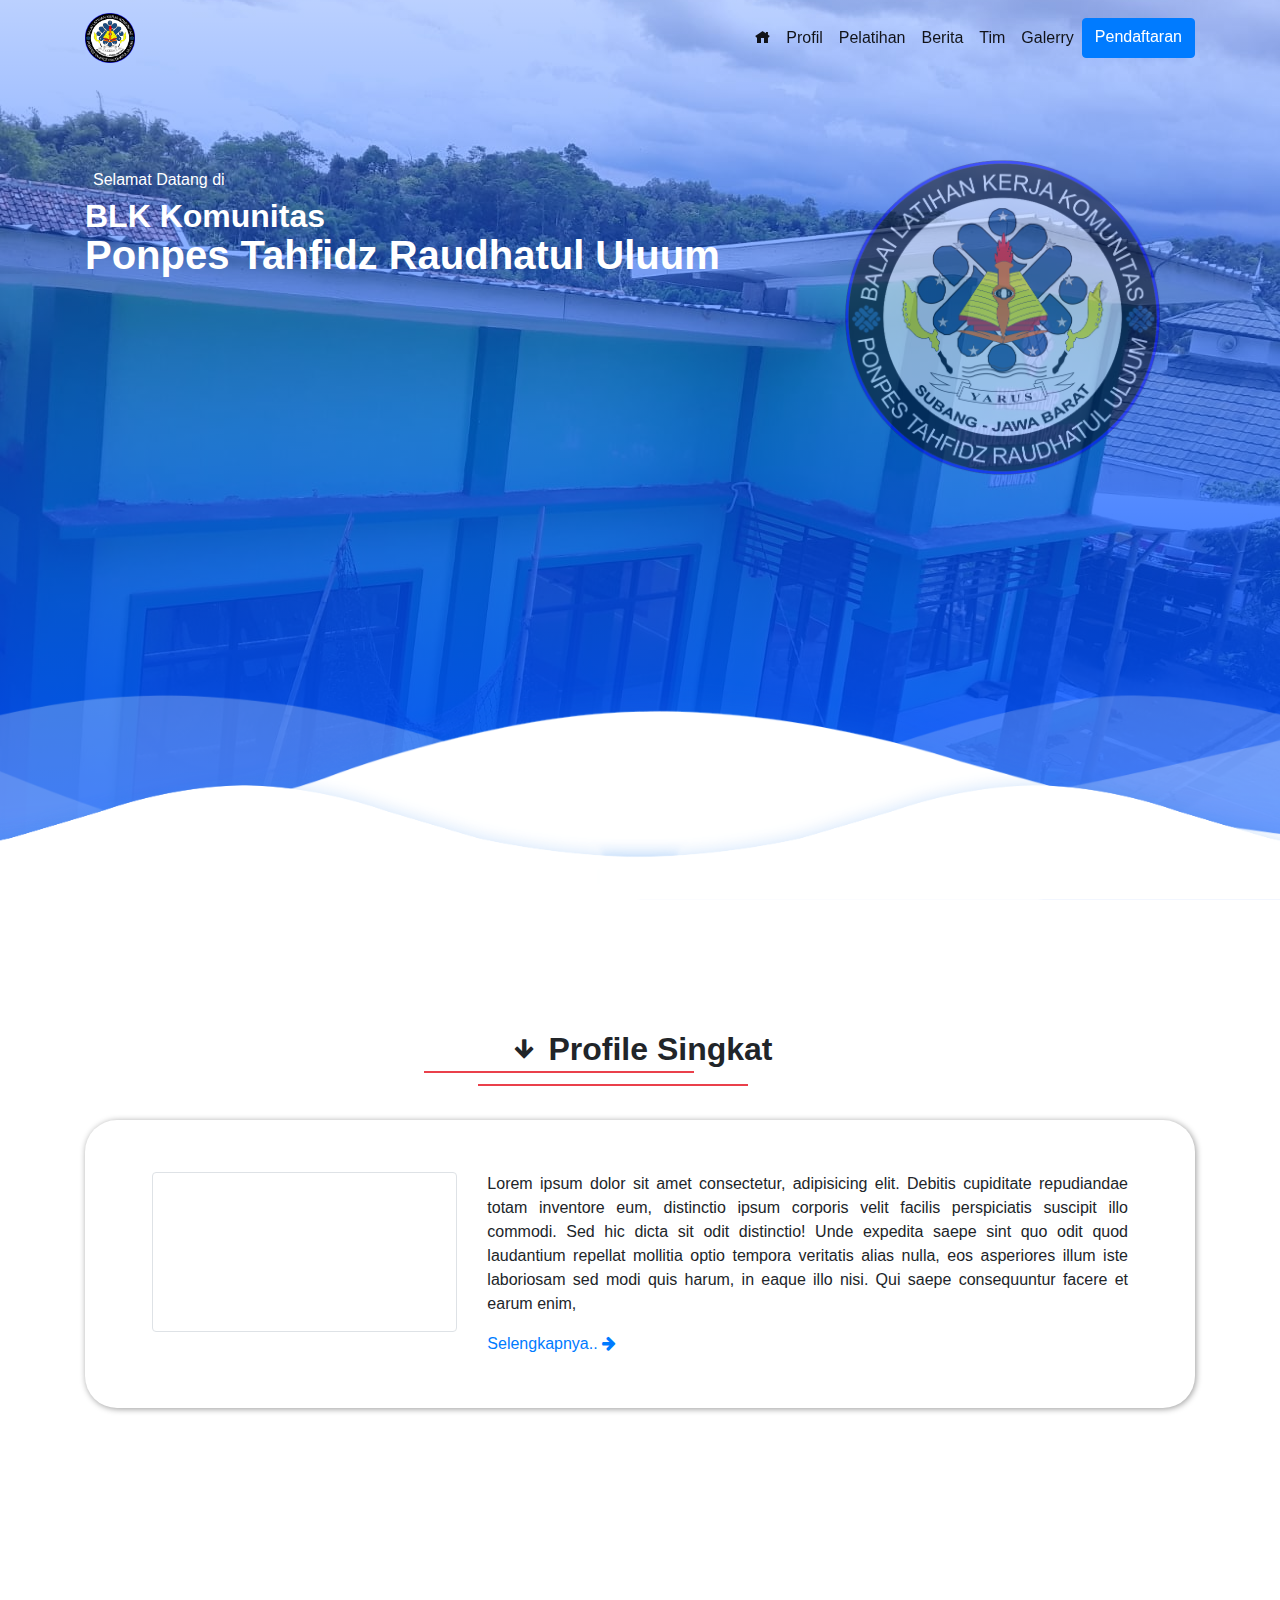
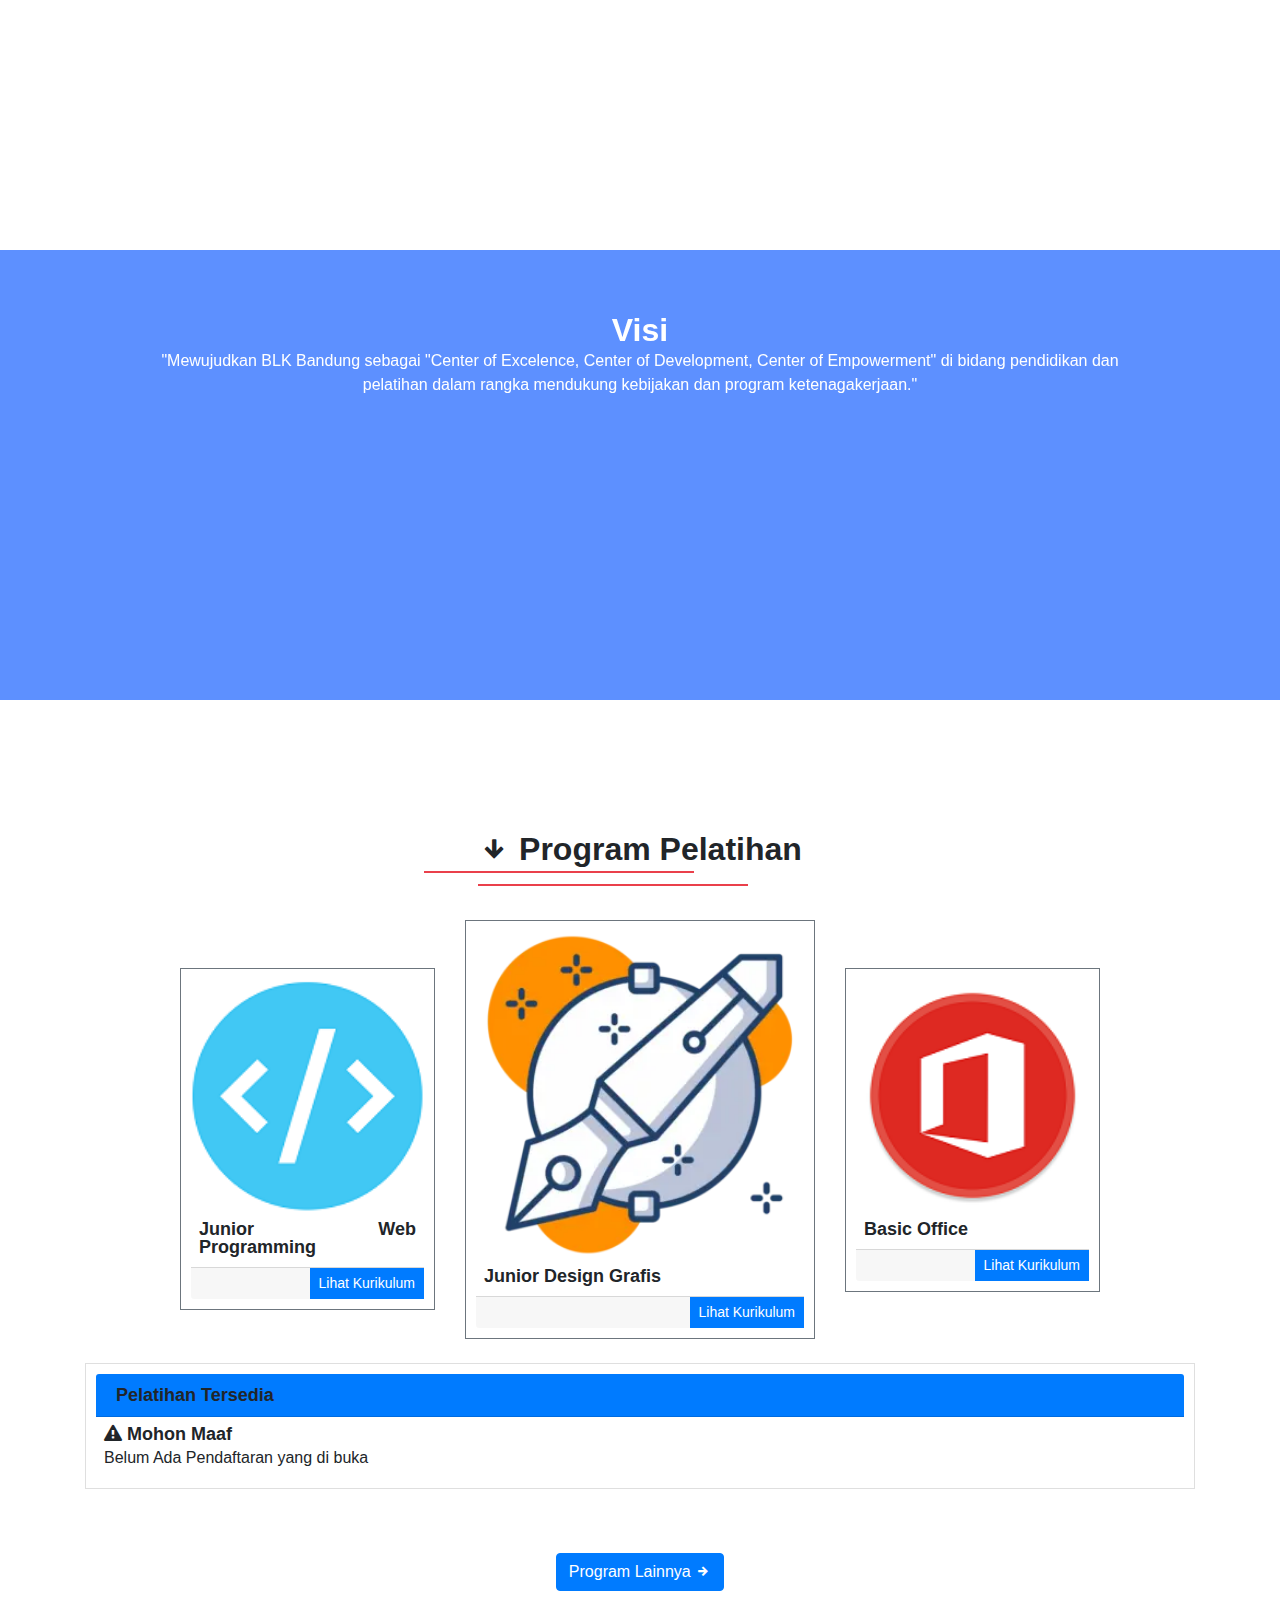
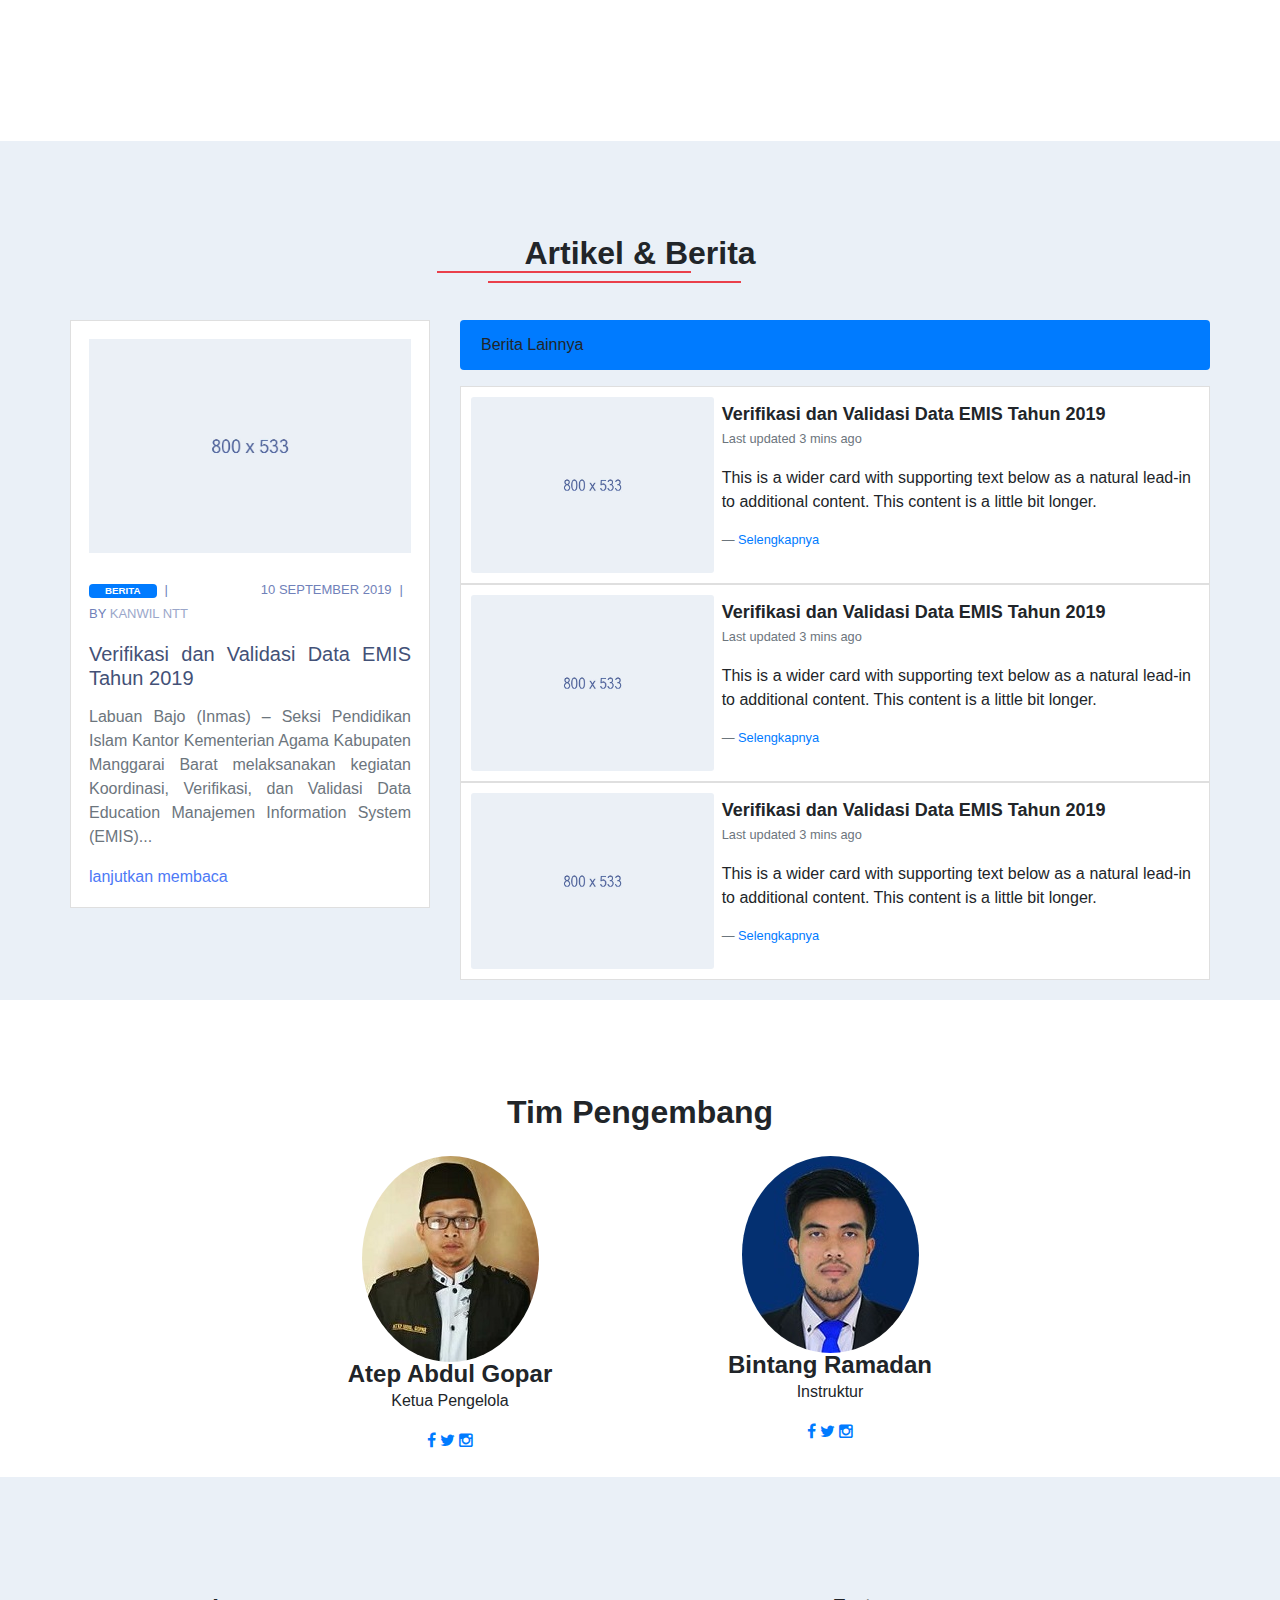
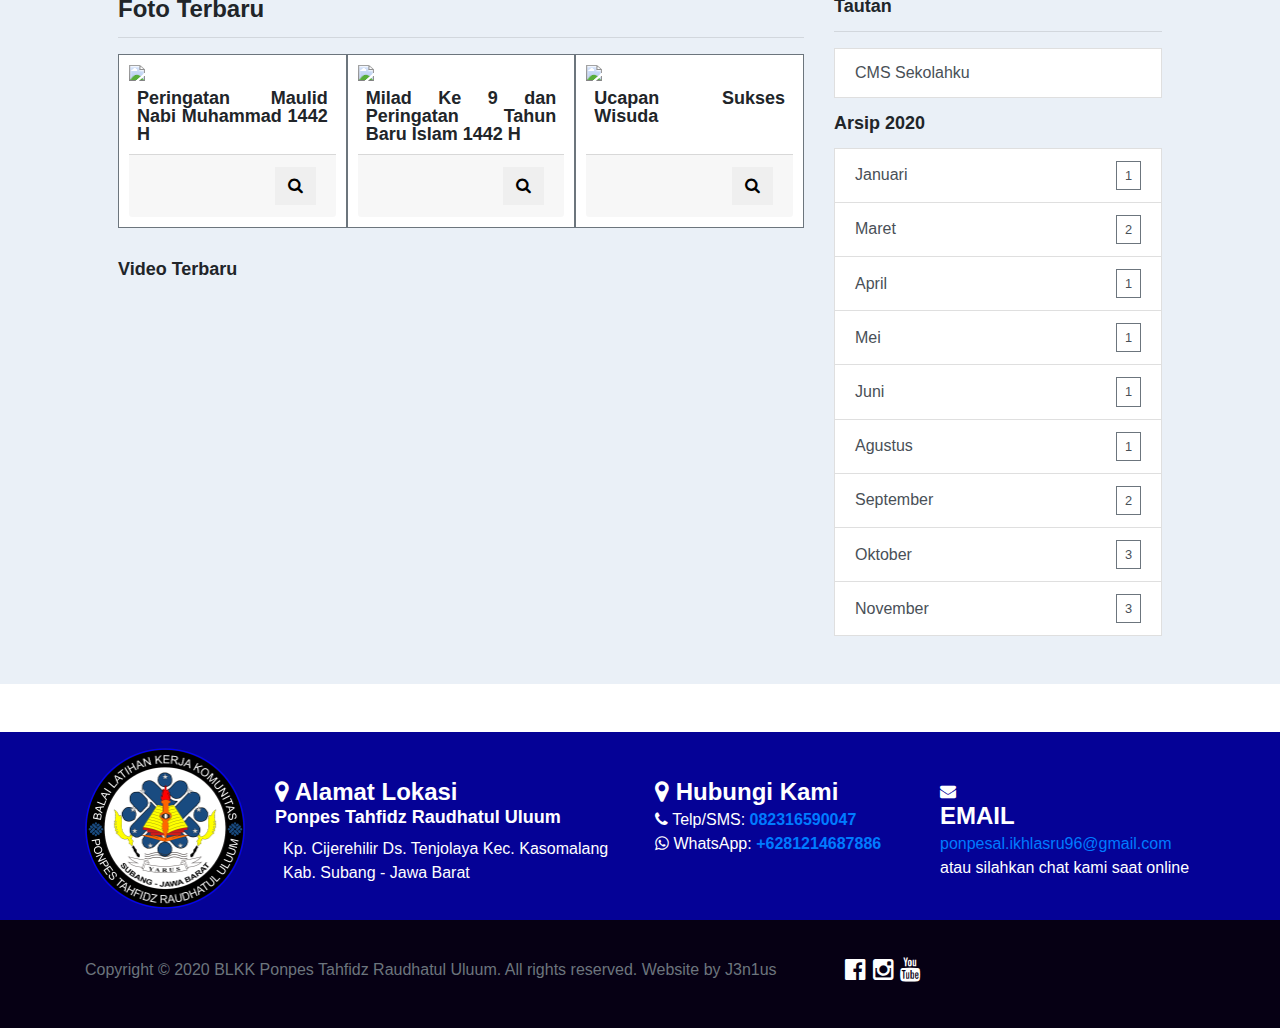
==== index.html @ 9b862fe6 "Commit awal" ====
<!doctype html>
<html lang="en">
  <head>
    <!-- Required meta tags -->
    <meta charset="utf-8">
    <meta name="viewport" content="width=device-width, initial-scale=1, shrink-to-fit=no">

    <!-- Bootstrap CSS -->
    <link rel="stylesheet" href="./css/bootstrap.min.css" >
    <!-- <link rel="stylesheet" href="./css/compro.css"> -->
    <link rel="stylesheet" href="./css/style.css">
    <link rel="stylesheet" href="./css/animasi.css">
    <link rel="stylesheet" href="./font/icofont.min.css">
    <link rel="stylesheet" href="./font/font-awesome/css/font-awesome.min.css">

    <title>Home | Blkk Ponpes Tahfidz Raudhatul Uluum</title>

    <style>
      .fullscreen-bg {
  position: fixed;
  top: 0;
  right: 0;
  bottom: 0;
  left: 0;
  overflow: hidden;
  z-index: -100;
}

.bg-video {
  position: absolute;
  top: 0;
  left: 0;
  width: 100%;
  height: 100%;
}
    </style>
  </head>
  <body>
    <nav class="navbar navbar-expand-lg navbar-light fixed-top">
        <div class="container">
        <a class="navbar-brand" href="#">
            <img src="./img/logo blkk.png" width="50" height="50" class="d-inline-block align-top" alt="">
        </a>
        <button class="navbar-toggler" type="button" data-toggle="collapse" data-target="#navbarNavAltMarkup" aria-controls="navbarNavAltMarkup" aria-expanded="false" aria-label="Toggle navigation">
          <span class="navbar-toggler-icon"></span>
        </button>
        <div class="collapse navbar-collapse" id="navbarNavAltMarkup">
          <div class="navbar-nav ml-auto">
            <a class="nav-item nav-link active" href="index.html"><i class="icofont-home"></i></a>
            <a class="nav-item nav-link active" href="index.html#about">Profil</a>
            <a class="nav-item nav-link active" href="index.html#pelatihan">Pelatihan</a>
            <a class="nav-item nav-link active" href="index.html#berita">Berita</a>
            <a class="nav-item nav-link active" href="index.html#tim">Tim</a>
            <a class="nav-item nav-link active" href="index.html#galerry">Galerry</a>
            <a class="nav-item btn btn-primary" href="#">Pendaftaran</a>
          </div>
        </div>
    </div>
    </nav>

    <!-- jumbotron -->

    <!-- vide0 -->
      

    <!-- akhir vide0 -->

    <div class="jumbotron jumbotron-fluid">
        <div class="jumbotron-grade">
            <div class="container pa-5">
                <div class="row justify-content-center">
                    <div class="col-md-8 col-sm-12">
                        <p class="m-2">Selamat Datang di</p>
                        <h2>BLK Komunitas</h2>
                        <h1>Ponpes Tahfidz Raudhatul Uluum</h1>
                        <!-- <div class="deconstructed">
                            TEKNOLOGI INFORMASI DAN KOMUNIKASI
                            <div>TEKNOLOGI INFORMASI DAN KOMUNIKASI</div>
                            <div>TEKNOLOGI INFORMASI DAN KOMUNIKASI</div>
                            <div>TEKNOLOGI INFORMASI DAN KOMUNIKASI</div>
                            <div>TEKNOLOGI INFORMASI DAN KOMUNIKASI</div>
                        </div> -->
                        <!-- <p class="mengetik">Jl. Cijerehilir RT.11/03 Ds. Tenjolaya Kec. Kasomalang Kab. Subang 41283</p> -->
                    </div>
                    <div class="col-md-4 col-sm-12">
                        <img src="./img/logo blkk.png" class="img-fluid img-trans" alt="">
                    </div>
                </div>
              </div>
        </div>
      </div>

      <div class="banner1"></div>
      <div class="banner2"></div>
    <!-- akhir jumbotron -->

    <!-- about -->
    <section id="about">
        <div class="container">
            <div class="row justify-content-center text-center">
                <div class="col-6">
                    <h2 class="display-4 title">
                      <i class="icofont-arrow-right icofont-rotate-90"></i> Profile Singkat</h2>
                </div>
            </div>
            <div class="shadow p-1 mt-5">
                    <div class="row m-5">
                        <div class="col-lg-4">
                          <iframe class="img-thumbnail img-fluid" src="https://www.youtube.com/embed/oScX1guiUvA" frameborder="0" allow="accelerometer; autoplay; clipboard-write; encrypted-media; gyroscope; picture-in-picture" allowfullscreen></iframe>
                        </div>
                        <div class="col-lg-8">
                            <p class="text-justify">
                                Lorem ipsum dolor sit amet consectetur, adipisicing elit. Debitis cupiditate repudiandae totam inventore eum, distinctio ipsum corporis velit facilis perspiciatis suscipit illo commodi. Sed hic dicta sit odit distinctio! Unde expedita saepe sint quo odit quod laudantium repellat mollitia optio tempora veritatis alias nulla, eos asperiores illum iste laboriosam sed modi quis harum, in eaque illo nisi. Qui saepe consequuntur facere et earum enim,
                            </p> <a href="" class=""> Selengkapnya.. <i class="fa fa-arrow-right" aria-hidden="true"></i></a>
                        </div>
                    </div>
             </div>
            </div>
        </section>
      <!-- akhir about -->

      <!-- visi & Misi -->
      <section id="visi">
        <div class="misi p-2">
            <div class="row text-center">
                <div class="col-md-12">
                   <div class="container">
                    <div id="carouselExampleSlidesOnly" class="carousel slide m-5 text-white p-2" data-ride="carousel">
                       
                        <div class="carousel-inner">
                          <div class="carousel-item active">
                              
                            <h2>Visi</h2>
                            <p>
                                "Mewujudkan BLK Bandung sebagai "Center of Excelence, Center of Development, Center of Empowerment" di bidang pendidikan dan pelatihan dalam rangka mendukung kebijakan dan program ketenagakerjaan."
                            </p>
                          </div>
                          <div class="carousel-item">
                            <h2>Misi</h2>
                            
                                <ul class="list-group list-group-flush">
                                    <li class="border-bottom">
                                        Melaksanakan Diklat Instruktur dan Tenaga Kerja.
                                    </li>
                                    <li>
                                        Melaksanakan Pengembangan Sumber Daya Pelatihan
                                    </li>
                                    <li>
                                        Melaksanakan Konsultasi dan Bimbingan Penyelenggaraan Diklat
                                    </li>
                                </ul>
                          </div>
                          
                        </div>
                      </div>
                   </div>
                </div>
            </div>
        </div>
      </section>
      <!-- akhir visi & Misi -->

      <!-- pelatihan -->
      <section id="pelatihan">
        <div class="container">
          <div class="row justify-content-center text-center">
            <div class="col-6">
                <h2 class="display-4 title">
                  <i class="icofont-arrow-right icofont-rotate-90"></i> Program Pelatihan</h2>
            </div>
        </div>

        <div class="row justify-content-center pt-5">
            

          <div class="col-sm-3 pt-5">
            <div class="card h-55 shadow-sm border border-secondary rounded-0">
              <img src="img/website-development-icon-16.jpg" class="card-img-top img-fluid rounded-0">
              <div class="card-body pb-2">
                <h5 class="card-title">Junior Web Programming</h5>
              </div>
              <div class="card-footer p-0">
                <a href="" class="btn btn-primary btn-sm rounded-0 float-right" data-toggle="modal" data-target="#exampleModal" >Lihat Kurikulum</a>
              </div>
            </div>
          </div>

          <div class="col-sm-4">
            <div class="card h-100 shadow-sm border border-secondary rounded-0">
              <img src="img/icon-1-1-300x300.webp" class="card-img-top rounded-0">
              <div class="card-body pb-2">
                <h5 class="card-title">Junior Design Grafis</h5>
              </div>
              <div class="card-footer p-0">
                <a href="" class="btn btn-primary btn-sm rounded-0 float-right" data-toggle="modal" data-target="#exampleModal">Lihat Kurikulum</a>
              </div>
            </div>
          </div>

          <div class="col-sm-3 pt-5">
            <div class="card h-55 shadow-sm border border-secondary rounded-0">
              <img src="img/Office-icon.png" class="card-img-top rounded-0">
              <div class="card-body pb-2">
                <h5 class="card-title">Basic Office</h5>
              </div>
              <div class="card-footer p-0">
                <a href="" class="m-auto btn btn-primary btn-sm rounded-0 float-right" data-toggle="modal" data-target="#exampleModal">Lihat Kurikulum</a>
              </div>
            </div>
          </div>
        </div>

       <div class="row mt-4">
         <div class="col-md-12">
          <div class="card mb-3 border-bottom-primary">
            <h5 class="card-header bg-primary">Pelatihan Tersedia</h5>
            <div class="card-body border-success">
              <h5 class="card-title"><i class="fa fa-exclamation-triangle" aria-hidden="true"></i> Mohon Maaf</h5>
              <p class="card-text">Belum Ada Pendaftaran yang di buka</p>
            </div>
          </div>
         </div>
       </div>


        <div class="row text-center mt-5">
          <div class="col-12">
            <a href="proglat.html" class="btn btn-primary"> Program Lainnya <i class="icofont-arrow-right"></i></a>
          </div>
        </div>

      </section>
      <!-- akhir pelatihan -->

     <!-- berita -->
     <section id="berita">
        <div class="container p-0 m-auto">
            <div class="row p-5 justify-content-center text-center">
                <div class="col-6 pt-5">
                    <h2 class="title">Artikel & Berita</h2>
                </div>
            </div>
            
            <div class="row p-0">

                <div class="col-md-4">
                  <div class="card"> 
                    <div class="card-body"> 
                        <div class="blog-card"> 
                            <img src="img/news-3.jpg" alt="" class="img-fluid"> 
                            <div class="meta-box"> 
                                <ul class="p-0 mt-4 list-inline"> 
                                    <li class="list-inline-item"><span class="badge badge-primary px-3">Berita</span></li> 
                                    <li class="list-inline-item">10 September 2019</li> 
                                    <li class="list-inline-item">by <a href="">kanwil ntt</a></li> 
                                </ul> 
                            </div> 
                            <h4 class="mt-2 mb-3"> 
                                <a href="">Verifikasi dan Validasi Data EMIS Tahun 2019</a> 
                            </h4>

                            <p class="text-muted">Labuan Bajo (Inmas) – Seksi Pendidikan Islam Kantor 
                              Kementerian Agama Kabupaten Manggarai Barat melaksanakan kegiatan Koordinasi,
                                Verifikasi, dan Validasi Data Education Manajemen Information System (EMIS)...</p> 
                            <a href="#" class="text-primary">lanjutkan   
                                 membaca <i class="fas fa-long-arrow-alt-right"></i></a> 
                        </div>   
                    </div> 
                </div> 


                </div>

                <div class="col-md-8">
                  <div class="alert bg-primary" role="alert">
                    Berita Lainnya
                  </div>

                  <div class="card">
                    <div class="row no-gutters">
                      <div class="col-md-4">
                        <img src="img/news-3.jpg" class="card-img img-fluid" style="min-height: 100%;">
                      </div>
                      <div class="col-md-8">
                        <div class="card-body">
                          <h5 class="card-title">Verifikasi dan Validasi Data EMIS Tahun 2019</h5>
                          <p class="card-text">
                            <small class="text-muted">Last updated 3 mins ago</small>
                          </p>
                          <p class="card-text">This is a wider card with supporting text below as a natural lead-in to additional content. This content is a little bit longer.</p>
                          <p class="card-text">
                            
                            <footer class="blockquote-footer"><a href="">Selengkapnya</a></cite></footer>
                          </p>
                        </div>
                      </div>
                    </div>
                  </div>

                  <div class="card">
                    <div class="row no-gutters">
                      <div class="col-md-4">
                        <img src="img/news-3.jpg" class="card-img img-fluid" style="min-height: 100%;">
                      </div>
                      <div class="col-md-8">
                        <div class="card-body">
                          <h5 class="card-title">Verifikasi dan Validasi Data EMIS Tahun 2019</h5>
                          <p class="card-text">
                            <small class="text-muted">Last updated 3 mins ago</small>
                          </p>
                          <p class="card-text">This is a wider card with supporting text below as a natural lead-in to additional content. This content is a little bit longer.</p>
                          <p class="card-text">
                            
                            <footer class="blockquote-footer"><a href="">Selengkapnya</a></cite></footer>
                          </p>
                        </div>
                      </div>
                    </div>
                  </div>

                  <div class="card">
                    <div class="row no-gutters">
                      <div class="col-md-4">
                        <img src="img/news-3.jpg" class="card-img img-fluid" style="min-height: 100%;">
                      </div>
                      <div class="col-md-8">
                        <div class="card-body">
                          <h5 class="card-title">Verifikasi dan Validasi Data EMIS Tahun 2019</h5>
                          <p class="card-text">
                            <small class="text-muted">Last updated 3 mins ago</small>
                          </p>
                          <p class="card-text">This is a wider card with supporting text below as a natural lead-in to additional content. This content is a little bit longer.</p>
                          <p class="card-text">
                            
                            <footer class="blockquote-footer"><a href="">Selengkapnya</a></cite></footer>
                          </p>
                        </div>
                      </div>
                    </div>
                  </div>


                </div>

            </div>
        </div>
      </section>
     <!-- akhir berita -->

     <!-- tim -->
     

     
     <!-- akhir tim -->
     <!-- ujicoba -->
     <section id="tim" class="mb-6">
        <div class="container">
          <div class="row pt-5 justify-content-center text-center">
            <div class="col-6 pt-5">
                <h2 class="">Tim Pengembang</h2>
            </div>
          </div>

          <div class="row justify-content-center mt-4 mb-4">

            <div class="col-md-4 text-center">
              <div class="img-effect">
                <img class="rounded-circle img-fluid" src="img/about-img.jpeg" alt="">                
                  <div class="cretive_img_content">
                    <h4>Atep Abdul Gopar</h4>                    
                    <p>Ketua Pengelola</p>
                    <div class="social mt-0">
                        <a href="#" target="_blank" data-original-title="" title=""><i class="fa fa-facebook"></i></a>                  
                        <a href="#" target="_blank" data-original-title="" title=""><i class="fa fa-twitter"></i></a>
                        <a href="#" target="_blank" data-original-title="" title="Sandhika Galih"><i class="fa fa-instagram"></i></a>                  
                      </div>                      
                  </div>
              </div>
            </div>         


              <div class="col-md-4 text-center">
                <div class="img-effect">
                  <img class="rounded-circle img-fluid" src="img/bintang.jpg" alt="">                
                    <div class="cretive_img_content">
                      <h4>Bintang Ramadan</h4>                    
                      <p>Instruktur</p>
                      <div class="social mt-0">
                          <a href="#" target="_blank" data-original-title="" title=""><i class="fa fa-facebook"></i></a>                  
                          <a href="#" target="_blank" data-original-title="" title=""><i class="fa fa-twitter"></i></a>
                          <a href="#" target="_blank" data-original-title="" title="Sandhika Galih"><i class="fa fa-instagram"></i></a>                  
                        </div>                      
                    </div>
                </div>
              </div> 
              
              

            </div>
 
       </div> 
           
    </section>
     <!-- akhir ujicoba -->

     <!-- Galerry -->
     <section id="galerry" class="mb-5" style="    background: #eaf0f7;">
       <div class="container p-0 ">
        <div class="row p-5">
          <!-- CONTENT -->
          <div class="col-lg-8 mt-5 col-md-8 col-sm-12 ">
    <!-- TULISAN POPULER -->
    <!-- ujicoba -->
    <!-- Photo Terbaru -->
        <h4 class="page-title mt-4 mb-3">Foto Terbaru</h4>
        <hr>
      <div class="row no-gutters">
       <div class="col-md-4 mb-3">
            <div class="card h-100 shadow-sm border border-secondary rounded-0">
              <img src="http://raudhatul-uluum.com/media_library/albums/4e3b046537bdef302a5964c5956c5333.jpg" class="card-img-top rounded-0">
              <div class="card-body pb-2">
                <h5 class="card-title">Peringatan Maulid Nabi Muhammad 1442 H</h5>
              </div>
              <div class="card-footer">
                <button type="button" onclick="photo_preview(7)" class="btn action-button rounded-0 float-right"><i class="fa fa-search"></i></button>
              </div>
            </div>
          </div>
          <div class="col-md-4 mb-3">
            <div class="card h-100 shadow-sm border border-secondary rounded-0">
              <img src="http://raudhatul-uluum.com/media_library/albums/c1f8b5d5ce47d79c85269fa03f741dd2.jpg" class="card-img-top img-fluid rounded-0">
              <div class="card-body pb-2">
                <h5 class="card-title">Milad Ke 9 dan Peringatan Tahun Baru Islam 1442 H</h5>
              </div>
              <div class="card-footer">
                <button type="button" onclick="photo_preview(6)" class="btn action-button rounded-0 float-right"><i class="fa fa-search"></i></button>
              </div>
            </div>
          </div>
                <div class="col-md-4 mb-3">
            <div class="card h-100 shadow-sm border border-secondary rounded-0">
              <img src="http://raudhatul-uluum.com/media_library/albums/88fd6d858d5f1f01ad6889697c1c6799.png" class="card-img-top rounded-0">
              <div class="card-body pb-2">
                <h5 class="card-title">Ucapan Sukses Wisuda</h5>
                <p class="card-text"></p>
              </div>
              <div class="card-footer">
                <button type="button" onclick="photo_preview(5)" class="btn action-button rounded-0 float-right"><i class="fa fa-search"></i></button>
              </div>
            </div>
          </div>
         </div>
    
  
  
  
  
  
    <!-- Video Terbaru -->
        <h5 class="page-title mt-3 mb-3">Video Terbaru</h5>
      <div class="row">
                <div class="col-md-6 mb-3">
            <div class="embed-responsive embed-responsive-16by9">
              <iframe class="embed-responsive-item" src="https://www.youtube.com/embed/h83K_ENiiXc" allowfullscreen=""></iframe>
            </div>
          </div>
                <div class="col-md-6 mb-3">
            <div class="embed-responsive embed-responsive-16by9">
              <iframe class="embed-responsive-item" src="https://www.youtube.com/embed/ZC2CJUiYZHU" allowfullscreen=""></iframe>
            </div>
          </div>
            </div>
    </div>
  
  <div class="col-lg-4 col-md-4 mt-5 col-sm-12 sidebar">
    <!-- Sambutan Kepala Sekolah  -->
        <h5 class="page-title mt-4 mb-3">Tautan</h5>
        <hr>
      <div class="list-group">
                <a href="https://sekolahku.web.id" class="list-group-item list-group-item-action rounded-0" target="_blank">CMS Sekolahku</a>
               
                
               
            </div>
    
        <h5 class="page-title mt-3 mb-3">Arsip 2020</h5>
            <a href="http://raudhatul-uluum.com/arsip/2020/01" class="list-group-item list-group-item-action d-flex justify-content-between align-items-center rounded-0">
          Januari				<small class="border border-secondary pt-1 pb-1 pr-2 pl-2">1</small>
        </a>
            <a href="http://raudhatul-uluum.com/arsip/2020/03" class="list-group-item list-group-item-action d-flex justify-content-between align-items-center rounded-0">
          Maret				<small class="border border-secondary pt-1 pb-1 pr-2 pl-2">2</small>
        </a>
            <a href="http://raudhatul-uluum.com/arsip/2020/04" class="list-group-item list-group-item-action d-flex justify-content-between align-items-center rounded-0">
          April				<small class="border border-secondary pt-1 pb-1 pr-2 pl-2">1</small>
        </a>
            <a href="http://raudhatul-uluum.com/arsip/2020/05" class="list-group-item list-group-item-action d-flex justify-content-between align-items-center rounded-0">
          Mei				<small class="border border-secondary pt-1 pb-1 pr-2 pl-2">1</small>
        </a>
            <a href="http://raudhatul-uluum.com/arsip/2020/06" class="list-group-item list-group-item-action d-flex justify-content-between align-items-center rounded-0">
          Juni				<small class="border border-secondary pt-1 pb-1 pr-2 pl-2">1</small>
        </a>
            <a href="http://raudhatul-uluum.com/arsip/2020/08" class="list-group-item list-group-item-action d-flex justify-content-between align-items-center rounded-0">
          Agustus				<small class="border border-secondary pt-1 pb-1 pr-2 pl-2">1</small>
        </a>
            <a href="http://raudhatul-uluum.com/arsip/2020/09" class="list-group-item list-group-item-action d-flex justify-content-between align-items-center rounded-0">
          September				<small class="border border-secondary pt-1 pb-1 pr-2 pl-2">2</small>
        </a>
            <a href="http://raudhatul-uluum.com/arsip/2020/10" class="list-group-item list-group-item-action d-flex justify-content-between align-items-center rounded-0">
          Oktober				<small class="border border-secondary pt-1 pb-1 pr-2 pl-2">3</small>
        </a>
            <a href="http://raudhatul-uluum.com/arsip/2020/11" class="list-group-item list-group-item-action d-flex justify-content-between align-items-center rounded-0">
          November				<small class="border border-secondary pt-1 pb-1 pr-2 pl-2">3</small>
        </a>
        
    <!-- Paling Dikomentari -->
    
    
    
    <!--  Banner -->
       
  <!-- /CONTENT -->
        </div>
       </div>
     </section>
     <!-- akhir Galerry -->


     
     <!-- <awal footer> -->


      <footer class="p-6">

        <section id="info">
          <div class="container">
            <div class="row text-white">
              <div class="col-md-2 pt-3">
                <img src="img/logo blkk.png" class="img-fluid" alt="">
              </div>
      
              <div class="col-md-4 pt-5">
                <h4> <i class="fa fa-map-marker" aria-hidden="true"></i> Alamat Lokasi</h4>
                <h5>Ponpes Tahfidz Raudhatul Uluum</h5>
                <p class="p-2">Kp. Cijerehilir Ds. Tenjolaya Kec. Kasomalang Kab. Subang - Jawa Barat</p>
              </div>
    
             <div class="col-md-3 pt-5">
                <h4> <i class="fa fa-map-marker" aria-hidden="true"></i> Hubungi Kami</h4>
                <p>
                  <i class="fa fa-phone"></i>  Telp/SMS: <a href="tel:082316590047"><strong>082316590047</strong></a><br> 
                  <i class="fa fa-whatsapp"></i> WhatsApp: <a href="https://api.whatsapp.com/send?phone=6281214687886&amp;text=Halo%2C+BLKK+Ponpes+Nurul+Hidayah+Bojongnangka"><strong>+6281214687886</strong></a><br><br>
                  </p>
             </div>
    
             <div class="col-md-3 pt-5">
              
                <i class="fa fa-envelope" aria-hidden="true"></i>
                    <h4 class="pre-footer-title">EMAIL</h4>
                    <p><a href="mailto:ponpesal.ikhlasru96@gmail.com">ponpesal.ikhlasru96@gmail.com</a><br> atau silahkan chat kami saat online<br><br></p>
             </div>
      
            </div>
          </div>
         </section>


        <div class="footer-main">
          <div class="container pt-2">
            <div class="row">
              <div class="col-md-8">
                <p class="text-muted">Copyright © 2020 BLKK Ponpes Tahfidz Raudhatul Uluum. All rights reserved. Website by J3n1us</p>
              </div>
  
              <div class="col-md-4">
                <h4>
                  <i class="fa fa-facebook-official" aria-hidden="true"></i>
                <i class="fa fa-instagram" aria-hidden="true"></i>
                <i class="fa fa-youtube" aria-hidden="true"></i>
                </h4>
              </div>
            </div>
          </div>
        </div>
      </footer>
     <!-- </akhir awal> -->


    <!-- Optional JavaScript -->

    <!-- modal kurikulum -->
    <div class="modal fade" id="exampleModal" tabindex="-1" role="dialog" aria-labelledby="exampleModalLabel" aria-hidden="true">
      <div class="modal-dialog" role="document">
        <div class="modal-content">
          <div class="modal-header">
            <h5 class="modal-title" id="exampleModalLabel">Daftar Kurikulum</h5>
            <button type="button" class="close" data-dismiss="modal" aria-label="Close">
              <span aria-hidden="true">&times;</span>
            </button>
          </div>
          <div class="modal-body">
            <img src="img/kurikulum.jpg" class="img-fluid" alt="">
          </div>
          <div class="modal-footer">
            <button type="button" class="btn btn-secondary" data-dismiss="modal">Close</button>
            <button type="button" class="btn btn-primary disabled">Daftar</button>
          </div>
        </div>
      </div>
    </div>
    <!-- modal kurikulum -->


    <!-- jQuery first, then Popper.js, then Bootstrap JS -->
    <script src="./js/jquery-3.2.1.slim.min.js"></script>
    <script src="./js/popper.min.js" ></script>
    <script src="./js/bootstrap.min.js"></script>

    <script>
        $(window).scroll(function() {    
         var scroll = $(window).scrollTop();
 
         if (scroll >= 300) {
             $(".navbar").addClass("bg-primary");
         } else {
             $(".navbar").removeClass("bg-primary")    
         }

         if (scroll >= 500) {
             $(".navbar").addClass("bg-warning");
         } else {
             $(".navbar").removeClass("bg-warning")    
         }
         });
    </script>

    
  </body>
</html>
---- css/compro.css ----
/*
Theme Name: Compro
Theme URI: http://compro.ciuss.com
Author URI: http://facebook.com/ciussgw
Description: Tema Company Profile, dengan 4 pilihan header, 4 pilihan slide, background parallax, custom warna, on off fitur homepage, replace text, dll
Author: yayun
Version: 2.2
License: GNU General Public License v2 or later
License URI: http://www.gnu.org/licenses/gpl-2.0.html
Tags: wordpress company, wp company, wordpress compro
Copyright: (c) 2017 ciuss.com
*/

@import "https://fonts.googleapis.com/css?family=Montserrat:300,400,700,800";
@import "https://fonts.googleapis.com/css?family=Philosopher";
@import "https://fonts.googleapis.com/css?family=Open+Sans:300,400,700,800";
@import "https://fonts.googleapis.com/css?family=Open+Sans+Condensed:300,400,700,800";
@import "https://fonts.googleapis.com/css?family=PT+Sans:300,400,700,800";
html,
body,
div,
span,
applet,
object,
iframe,
h1,
h2,
h3,
h4,
h5,
h6,
p,
blockquote,
pre,
a,
abbr,
acronym,
address,
big,
cite,
code,
del,
dfn,
em,
font,
img,
ins,
kbd,
q,
s,
samp,
small,
strike,
strong,
sub,
sup,
tt,
var,
b,
u,
i,
center,
dl,
dt,
dd,
ol,
ul,
li,
fieldset,
form,
label,
legend,
table,
caption,
tbody,
tfoot,
thead,
tr,
th,
td {
    margin: 0;
    padding: 0;
    border: 0;
    font-size: 100%;
    vertical-align: baseline;
    background: transparent
}

body {
    line-height: 1;
    text-align: left;
    font: 300 12px/1.3 Montserrat, 'Open Sans', Arial, sans-serif;
    color: #777;
}

ol,
ul {
    list-style: none
}

blockquote,
q {
    quotes: none
}

blockquote:before,
blockquote:after,
q:before,
q:after {
    content: '';
    content: none
}

ins {
    text-decoration: none
}

del {
    text-decoration: line-through
}

table {
    border-collapse: collapse;
    border-spacing: 0
}

a {
    text-decoration: none;
    color: #186e90
}

section {
    padding: 40px 0 40px;
    background: #fdfdfd;
}

.parallax {
	background-attachment: fixed;
    background-position: center;
    background-repeat: no-repeat;
    background-size: cover;
    position: relative;
}

.toppar {
   position: relative;
   padding: 0;
   margin: 0;
   overflow: hidden;
}

pre {
    overflow: auto;
}

pre code {
    word-wrap: normal;
    white-space: pre;
}

.clear:after {
    content: ".";
    display: block;
    height: 0;
    clear: both;
    visibility: hidden;
}

.wrapper {
    width: 100%;
    overflow: hidden;
    position: relative;
}

.notime {
    opacity: 0;
    display: none ! important
}


/* BOXED */

.wrapper.boxed {
    max-width: 1170px;
    margin: 0 auto;
    box-shadow: 0 0 15px rgba(0,0,0,0.4);
}

.boxed #heads-cenlo,
.boxed #heads-one,
.boxed #heads-thre,
.boxed #heads-pat {
    max-width: 1170px;
    margin: 0 auto;
}

.relv {
    position: relative;
}

.ci-container {
    max-width: 1170px;
    margin: 0 auto;
    display: block;
    width: 100%;
}

.boxed .ci-container {
    margin: 0 15px;
    width: auto;
}

.boxed .overbot .ci-container {
    margin: 0;
}

.fullcontent .ci-container {
    max-width: 100%;
    margin: 0 10px;
}

.combread {
    background: #f7f7f7;
    position: relative;
}

.blog .combread {
    height: 200px;
}

.home.blog .combread {
    height: 0;
}

.combread img {
    display: block;
    width: 100%;
}

.breadcontainer {
    position: absolute;
    z-index: 10;
    bottom: 0;
    left: 0;
    right: 0;
    display: block;
    width: 100%;
}

.breadter {
    max-width: 1170px;
    margin: 0 auto;
    width: 100%;
    line-height: 40px;
    height: 40px;
    border-radius: 4px 4px 0 0;
    overflow: hidden;
}

.dimox {
    padding: 0;
    position: relative;
}

.breadcrumbs {
    float: left;
    font: 400 12px/40px Montserrat;
    height: 40px;
    margin: 0 50px;
}

.breadcrumbs .fa {
    position: absolute;
    top: 0;
    left: 0;
    width: 40px;
    height: 40px;
    text-align: center;
    line-height: 40px;
    font-size: 24px;
}

.breadlay {
    position: absolute;
    top: 0;
    left: 0;
    right: 0;
    bottom: 0;
    z-index: 3;
}

.comshare {
    float: right;
    height: 40px;
    line-height: 40px;
    margin-right: 10px;
}

.comshare .fa {
    width: 25px;
    font-size: 14px;
    text-align: center;
}


/* HEADS ONE STYLE*/

.admin-bar #heads-one {
    top: 32px;
}

#heads-one {
    height: auto;
    position: fixed;
    top: 0;
    left: 0;
    right: 0;
    z-index: 200;
}

#heads-one .rg-after {
    height: 80px;
    width: 1000px;
    position: absolute;
    top: 0;
    left: 100%;
}

.boxed #heads-one .rg-after {
    width: 15px;
}

#heads-one .cotophead {
    font: 11px 'Open Sans';
    padding: 5px 0;
    line-height: 25px;
}

#heads-one .cotophead .fa-phone {
    margin: 0 5px 0 0;
}

#heads-one .cotophead .fa-envelope {
    margin: 0 5px 0 20px;
}

#heads-one .cotophead .topsos {
    float: right;
    font-size: 14px;
}

#heads-one .cotophead .topsos .fa {
    margin: 0 0 0 2px;
    line-height: 25px;
    height: 25px;
    width: 25px;
    text-align: center;
    float: left;
    border-radius: 3px;
}

#heads-one .cotophead .topsos .fa.fa-search {
    margin: 5px 0 5px 10px;
    line-height: 15px;
    padding: 0 0 0 15px;
}

#heads-one .comsearch {
    position: absolute;
    right: 0;
    top: 0;
    height: 80px;
    line-height: 80px;
    width: 40px;
    text-align: right;
    z-index: 40;
}

#heads-one .comsearch .fa {
    cursor: pointer;
    font-size: 12px;
    height: 22px;
    line-height: 22px;
    width: 22px;
    text-align: center;
    border-radius: 20px;
}

#heads-one .inn ul {
    height: 80px;
    position: relative;
    font-family: 'Open Sans Condensed';
    text-transform: uppercase;
    margin: 0 0 0 30px;
}

#heads-one .inn ul:before {
    content: '';
    position: absolute;
    left: -60px;
    top: 0;
    width: 0;
    height: 0;
    border-right: 0px solid transparent;
    border-left: 60px solid transparent;
    clear: both
}

#heads-one .inn {
    float: right;
    width: auto;
    position: relative;
}

#heads-one .inn ul {
    width: auto;
    float: right;
    margin-right: 40px;
}

#heads-one .inn ul li {
    display: inline;
    float: left;
    height: 50px;
    line-height: 50px;
    margin: 15px 20px 0;
    padding: 0;
    position: relative;
}

#heads-one .inn ul li a {
    font-size: 15px;
    text-decoration: none;
    font-weight: bold;
    display: block;
    line-height: 50px;
    margin: 0;
    white-space: nowrap;
}

#heads-one .inn ul li ul {
    display: block ! important;
    opacity: 0;
    transition: all .3s ease-out .1s;
    position: absolute;
    transform: rotateX(90deg);
    top: 100px;
    margin: 0;
    left: 0;
    width: auto;
    background: none;
    height: auto;
    z-index: -1;
    padding: 0;
    z-index: 1000;
    min-width: 150px;
}

#heads-one .inn ul li ul:before {
    display: none;
}

#heads-one .inn ul li ul li {
    margin: 0;
    padding: 0 15px;
    line-height: 36px;
    height: 36px;
    float: none;
    position: relative;
    display: block;
    border: none ! important;
    font-size: 13px;
    text-align: left;
}

#heads-one .inn ul li ul li:hover {
    border: 0 ! important;
}

#heads-one .inn ul li ul li a {
    display: block;
    white-space: nowrap;
    margin: 0 !important;
    white-space: nowrap;
    padding-top: 0;
    line-height: 36px;
}

#heads-one .inn ul li a:hover {
    text-decoration: none;
}

#heads-one .inn ul li:hover ul {
    display: block ! important;
    transition: all .3s ease-out .1s;
    top: 50px;
    opacity: 1;
    z-index: 100;
    transform: rotateX(0deg);
}

#heads-one .inn ul li:hover ul li ul {
    display: block ! important;
    opacity: 0;
    top: -2px;
}

#heads-one .inn ul li ul li ul {
    position: absolute;
    display: block;
    opacity: 0;
    left: 300px;
    top: -2px;
    transition: all .3s ease-out .1s;
    transform: rotateX(0deg);
}

#heads-one .inn ul li ul li.menu-item-has-children:after {
    content: '';
    position: absolute;
    right: 12px;
    top: 12px;
    width: 0;
    height: 0;
    border-top: 6px solid transparent;
    border-bottom: 6px solid transparent;
    clear: both
}

#heads-one .inn ul li ul li.menu-item-has-children:hover:after {
}

#heads-one .inn ul li ul li:hover ul {
    display: block ! important;
    opacity: 1;
    left: 100%;
    top: -2px;
    transition: all .3s ease-out .1s;
}

#heads-one .inn ul li ul li:hover ul li ul {
    display: block ! important;
    opacity: 0;
    left: 300px;
    top: -2px;
}

#heads-one .inn ul li ul li ul li ul {
    position: absolute;
    display: block;
    opacity: 0;
    left: 130%;
    top: -2px;
    transition: all .3s ease-out .1s;
    transform: rotateX(0deg);
}

#heads-one .inn ul li ul li ul li:hover ul {
    display: block ! important;
}

#heads-one .inn ul li ul li ul li:hover ul {
    display: block ! important;
    opacity: 1;
    left: 100%;
    top: -2px;
    transition: all .3s ease-out .1s;
}

#heads-one .inn ul li ul li ul li:hover ul li ul {
    display: none ! important;
}

#heads-one .inn ul li ul li ul li ul li:hover ul {
    display: block ! important;
    top: -2px;
}

#heads-one .logo {
    float: left;
    width: auto;
}

#heads-one .one-logo {
    padding: 10px 0;
}

#heads-one .one-logo img {
    height: 60px;
    display: block;
}


/* HEADS CENLO STYLE*/

.admin-bar #heads-cenlo {
    top: 32px;
}

#heads-cenlo {
    height: auto;
    position: fixed;
    top: 0;
    left: 0;
    right: 0;
    z-index: 200;
    font-family: 'PT Sans';
}

#heads-cenlo .logo {
    position: absolute;
    top: 0;
    left: 50%;
    z-index: 100;
    margin: 0 0 0 -125px;
    width: 250px;
    text-align: center;
    padding: 0;
    height: 80px;
}

#heads-cenlo .cl-logo {
    position: relative;
    width: 250px;
    height: 60px;
    padding: 20px 0;
    z-index: 100;
}

#heads-cenlo .cl-logo:before {
    content: '';
    position: absolute;
    left: -20px;
    bottom: 0;
    width: 0;
    height: 0;
    border-right: 0px solid transparent;
    border-left: 20px solid transparent;
    clear: both
}

#heads-cenlo .cl-logo:after {
    content: '';
    position: absolute;
    right: -20px;
    bottom: 0;
    width: 0;
    height: 0;
    border-left: 0px solid transparent;
    border-right: 20px solid transparent;
    clear: both
}

#heads-cenlo .cl-logo img {
    max-width: 250px;
    height: auto;
    max-height: 60px;
}

#heads-cenlo .cotophead {
    font: 11px 'Open Sans';
    padding: 0;
    line-height: 35px;
}

#heads-cenlo .censpan {
    display: inline-block;
    height: 35px;
    line-height: 35px;
}

#heads-cenlo .cotophead .fa-phone {
    margin: 0 5px 0 0;
}

#heads-cenlo .cotophead .fa-envelope {
    margin: 0 5px 0 20px;
}

#heads-cenlo .cotophead .topsos {
    float: right;
    font-size: 18px;
}

#heads-cenlo .cotophead .topsos .fa {
    margin: 0 5px 0 0;
}

#heads-cenlo .cotophead .topsos .fa.fa-search {
    margin: 5px 0 5px 10px;
    line-height: 15px;
    padding: 0 0 0 15px;
}

#heads-cenlo .cotophead .topsos .fa.fa-chevron-up {
    margin: 5px 0 5px 10px;
    line-height: 15px;
    padding: 0 0 0 15px;
    display: none;
}

#heads-pat .patlo .fa-chevron-down {
    display: none;
}

#heads-cenlo .comsearch {
    position: absolute;
    right: 0;
    top: 0;
    height: 80px;
    line-height: 80px;
    width: 40px;
    text-align: right;
    z-index: 100;
}

#heads-cenlo .comsearch .fa {
    cursor: pointer;
    font-size: 12px;
    height: 22px;
    line-height: 22px;
    width: 22px;
    text-align: center;
    border-radius: 20px;
}

#heads-cenlo .mheader-two {
    height: 80px;
}

#heads-cenlo .clmenu {
    position: absolute;
    top: 0;
    left: 50%;
    z-index: 100;
    margin: 0 0 0 160px;
    height: 80px;
    width: auto;
    text-align: right;
    font-size: 14px;
    font-family: 'Open Sans';
}

#heads-cenlo .crmenu {
    position: absolute;
    top: 0;
    right: 50%;
    z-index: 100;
    margin: 0 160px 0 0;
    height: 80px;
    width: auto;
    text-align: left;
    font-size: 14px;
    font-family: 'Open Sans';
}

#heads-cenlo .mheader-two li {
    display: inline-block;
    float: left;
    position: relative;
    margin: 0 15px;
    line-height: 80px;
    text-transform: uppercase;
    font-weight: bold;
}

#heads-cenlo .mheader-two li:hover ul {
    display: block ! important;
    transition: all .3s ease-out .1s;
    top: 80px;
    opacity: 1;
    z-index: 100;
    transform: rotateX(0deg);
}

#heads-cenlo .mheader-two li ul {
    background: #036 !important;
    display: block ! important;
    opacity: 0;
    transition: all .3s ease-out .1s;
    position: absolute;
    transform: rotateX(90deg);
    top: 80px;
    margin: 0;
    left: 0;
    width: auto;
    background: none;
    height: auto;
    z-index: -1;
    padding: 0;
    z-index: 1000;
    min-width: 150px;
}

#heads-cenlo .mheader-two li ul:before {
    display: none;
}

#heads-cenlo .mheader-two li ul li {
    margin: 0;
    padding: 0 15px;
    line-height: 42px;
    height: 42px;
    float: none;
    position: relative;
    display: block;
    border: none ! important;
    text-align: left;
}

#heads-cenlo .mheader-two li ul li:hover {
    border: 0 ! important;
}

#heads-cenlo .mheader-two li ul li a {
    display: block;
    white-space: nowrap;
    margin: 0 !important;
    white-space: nowrap;
    padding-top: 0;
    line-height: 40px;
}

#heads-cenlo .mheader-two li a:hover {
    text-decoration: none;
}

#heads-cenlo .mheader-two li:hover ul li ul {
    display: block ! important;
    opacity: 0;
    top: -2px;
}

#heads-cenlo .mheader-two li ul li ul {
    position: absolute;
    display: block;
    opacity: 0;
    left: 300px;
    top: -2px;
    transition: all .3s ease-out .1s;
    transform: rotateX(0deg);
}

#heads-cenlo .mheader-two li ul li.menu-item-has-children:after {
    content: '';
    position: absolute;
    right: 12px;
    top: 15px;
    width: 0;
    height: 0;
    border-top: 6px solid transparent;
    border-bottom: 6px solid transparent;
    clear: both
}

#heads-cenlo .mheader-two li ul li:hover ul {
    display: block ! important;
    opacity: 1;
    left: 100%;
    top: -2px;
    transition: all .3s ease-out .1s;
}

#heads-cenlo .mheader-two li ul li:hover ul li ul {
    display: block ! important;
    opacity: 0;
    left: 130%;
    top: -2px;
}

#heads-cenlo .mheader-two li ul li ul li ul {
    position: absolute;
    display: block;
    opacity: 0;
    left: 300px;
    top: -2px;
    transition: all .3s ease-out .1s;
    transform: rotateX(0deg);
}

#heads-cenlo .mheader-two li ul li ul li:hover ul {
    display: block ! important;
}

#heads-cenlo .mheader-two li ul li ul li:hover ul {
    display: block ! important;
    opacity: 1;
    left: 100%;
    top: -2px;
    transition: all .3s ease-out .1s;
}

#heads-cenlo .mheader-two li ul li ul li:hover ul li ul {
    display: none ! important;
}

#heads-cenlo .mheader-two li ul li ul li ul li:hover ul {
    display: block ! important;
    top: -2px;
}

/* HEADS THRE */

.admin-bar #heads-thre {
    top: 32px;
}

#heads-thre {
    height: auto;
    position: fixed;
    top: 0;
    left: 0;
    right: 0;
    z-index: 200;
}

#heads-thre .topheader {
    padding: 0;
    width: 100%;
    height: 35px;
    line-height: 35px;
    font: 12px 'Open Sans';
}

#heads-thre .topheader .contcom {
    margin-left: 35px;
}

#heads-thre .cotophead {
    font: 11px 'Open Sans';
    padding: 0;
    margin: 0;
    line-height: 35px;
}

#heads-thre .cotophead .mail {
    margin: 0 10px 0 20px;
}

#heads-thre .cotophead .fa-phone {
    margin: 0 5px 0 0;
}

#heads-thre .cotophead .fa-envelope {
    margin: 0 5px 0 10px;
}

#heads-thre .cotophead .topsos {
    float: right;
    font-size: 16px;
}

#heads-thre .cotophead .topsos .fa {
    margin: 0 5px 0 0;
}

#heads-thre .inn .fa-search {
    position: absolute;
    right: 0;
    bottom: 15px;
    text-align: right;
    font-size: 30px;
    line-height: 40px;
    height: 40px;
    width: 50px;
}

#heads-thre .inn .fa-navicon {
    display: none;
}

#heads-thre .inn .fa-chevron-down {
    display: none;
}

#heads-thre .logo {
    width: 25%;
    float: left;
    height: 115px;
    margin: 0 0 -15px;
    position: relative;
}

#heads-thre .logo:after {
    content: '';
    position: absolute;
    right: -15px;
    bottom: 0;
    width: 0;
    height: 0;
    border-top: 0px solid transparent;
    border-bottom: 15px solid transparent;
    clear: both
}

#heads-thre .thre-logo {
    padding: 10px 20px;
    text-align: center;
}

#heads-thre .thre-logo img {
    max-height: 100px;
    max-width: 100%;
    height: auto;
    width: auto;
    display: block;
}

#heads-thre .inn {
    width: 75%;
    float: right;
    position: relative;
}

#heads-thre .inn ul {
    height: 65px;
    position: relative;
    font-family: 'PT Sans';
    margin: 0 80px 0 20px;
}

#heads-thre .inn ul li {
    display: inline;
    float: left;
    position: relative;
    height: 65px;
    line-height: 65px;
    padding: 0;
    margin: 0 15px;
}

#heads-thre .inn ul li a {
    font: bold 14px 'Open Sans';
    text-transform: uppercase;
}

#heads-thre .inn ul li a:hover {
    text-decoration: none;
}

#heads-thre .inn ul li.menu-item-has-children:after {
    content: '';
    position: absolute;
    right: -17px;
    top: 28px;
    width: 0;
    height: 0;
    border-top: 4px solid transparent;
    border-bottom: 4px solid transparent;
    clear: both
}

#heads-thre .inn ul li ul {
    display: block ! important;
    opacity: 0;
    transition: all .3s ease-out .1s;
    position: absolute;
    top: 165px;
    transform: rotateX(90deg);
    margin: 0;
    left: -8px;
    width: auto;
    background: none;
    height: auto;
    z-index: -1;
    padding: 0;
    z-index: 1000;
    min-width: 150px;
}

#heads-thre .inn ul li ul:before {
    display: none;
}

#heads-thre .inn ul li ul li {
    margin: 0;
    padding: 0 10px;
    line-height: 40px;
    height: 40px;
    float: none;
    position: relative;
    display: block;
    text-align: left;
}

#heads-thre .inn ul li ul li:last-child {
    border: 0 ! important;
}

#heads-thre .inn ul li ul li a {
    display: block;
    white-space: nowrap;
    margin: 0 !important;
    white-space: nowrap;
    padding-top: 0;
    line-height: 40px;
    font-size: 13px;
}

#heads-thre .inn ul li:hover ul {
    display: block ! important;
    transition: all .3s ease-out .1s;
    top: 65px;
    opacity: 1;
    z-index: 100;
    transform: rotateX(0deg);
}

#heads-thre .inn ul li:hover ul li ul {
    display: block ! important;
    opacity: 0;
    top: -2px;
}

#heads-thre .inn ul li ul li ul {
    position: absolute;
    display: block;
    opacity: 0;
    left: 130%;
    top: 0;
    border: 0;
    transition: all .3s ease-out .1s;
    transform: rotateX(0deg);
}

#heads-thre.heads-thre .inn ul li ul li ul {
    border-top: 0;
}

#heads-thre .inn ul li ul li.menu-item-has-children:after {
    content: '';
    position: absolute;
    right: 12px ! important;
    left: auto;
    top: 17px;
    width: 0;
    height: 0;
    border-top: 4px solid transparent;
    border-bottom: 4px solid transparent;
    clear: both
}

#heads-thre .inn ul lu ul li.menu-item-has-children:hover:after {
    display: none;
}

#heads-thre .inn ul li ul li:hover ul {
    display: block ! important;
    opacity: 1;
    left: 100%;
    top: 0;
    transition: all .3s ease-out .1s;
}

#heads-thre .inn ul li ul li:hover ul li ul {
    display: block ! important;
    opacity: 0;
    left: 130%;
    top: 0;
}

#heads-thre .inn ul li ul li ul li ul {
    position: absolute;
    display: block;
    opacity: 0;
    left: 300px;
    top: 0;
    transition: all .3s ease-out .1s;
    transform: rotateX(0deg);
}

#heads-thre.heads-thre .inn ul li ul li ul li ul {
    border-top: 0;
}

#heads-thre .inn ul li ul li ul li:hover ul {
    display: block ! important;
}

#heads-thre .inn ul li ul li ul li:hover ul {
    display: block ! important;
    opacity: 1;
    left: 100%;
    top: 0;
    transition: all .3s ease-out .1s;
}

#heads-thre .inn ul li ul li ul li:hover ul li ul {
    display: none ! important;
}

#heads-thre .inn ul li ul li ul li ul li:hover ul {
    display: block ! important;
    top: 0;
}

/* HEADS PAT */

.admin-bar #heads-pat {
    top: 32px;
}

#heads-pat {
    position: fixed;
    top: 0;
    left: 0;
    right: 0;
    height: auto;
    z-index: 200;
}

#heads-pat .htop {
    width: 100%;
    height: 80px;
}

#heads-pat .htop.h4hide {
    display: none;
}

#heads-pat .logopat {
    width: 35%;
    float: left;
    padding: 0;
    margin: 0;
}

#heads-pat .patlo {
    padding: 10px 0;
}

#heads-pat .patlo img {
    display: block;
    height: 60px;
}

#heads-pat .patr {
    width: 65%;
    float: right;
    padding: 0;
    margin: 0;
}

#heads-pat .rcon {
    padding: 15px 0;
}

#heads-pat .cocall {
    width: 50%;
    float: left;
    text-align: right;
}

#heads-pat .ccinn {
    padding: 0 20px 0 0;
}

#heads-pat .hot {
    font: 300 12px 'Montserrat';
}

#heads-pat .call {
    font: 700 25px/1.5 'Open Sans', 'Open Sans';
}

#heads-pat .otcon {
    width: 50%;
    float: left;
    text-align: left;
}

#heads-pat .listcon {
    padding: 0 0 0 20px;
    font: 300 12px/1.5 'Montserrat';
}

#heads-pat .listcon span {
    display: block
}

#heads-pat .listcon .fa {
    width: 20px;
}

#heads-pat .hbotnav {
    width: 100%;
    height: 50px;
}

#heads-pat .hbotnav .patnav {
    margin-right: 240px;
}

#heads-pat .overbot {
    position: relative;
}

#heads-pat .overbot .rightnav {
    position: absolute;
    top: 0;
    right: 0;
    width: auto;
    height: 50px;
    display: inline-block;
    text-align: center;
    line-height: 50px;
}

#heads-pat .overbot .rightnav .fa {
    font-size: 16px;
    height: 30px;
    line-height: 30px;
    width: 30px;
    z-index: 100;
    cursor: pointer;
    border-radius: 20px;
    margin-top: 10px;
}

#heads-pat .overbot .rightnav .fa-navicon {
    display: none;
}

#heads-pat .overbot .rightnav .fa-search {
    font-size: 22px;
    height: 50px;
    line-height: 50px;
    width: 50px;
    z-index: 100;
    cursor: pointer;
    border-radius: 0;
    text-align: center;
    margin: 0 0 0 5px;
}

#heads-pat .pnav li {
    height: 50px;
    line-height: 50px;
    padding: 0 15px;
    float: left;
    position: relative;
}

#heads-pat .pnav li a {
    font-weight: bold;
    text-transform: uppercase;
    display: inline-block;
    font: bold 16px/50px 'Open Sans Condensed', 'PT Sans', sans-serif;
}

#heads-pat .pnav li ul {
    display: block ! important;
    opacity: 0;
    transition: all .3s ease-out .1s;
    position: absolute;
    top: 50px;
    transform: rotateX(90deg);
    margin: 0;
    left: 0;
    width: auto;
    background: none;
    height: auto;
    z-index: -1;
    padding: 0;
    z-index: 1000;
    min-width: 150px;
}

#heads-pat .pnav li ul:before {
    display: none;
}

#heads-pat .pnav li ul li,
#heads-pat .pnav li ul li:first-child {
    margin: 0;
    padding: 0 10px;
    line-height: 36px;
    height: 36px;
    float: none;
    position: relative;
    display: block;
    text-align: left;
    border: 0;
}

#heads-pat .pnav li ul li:last-child {
    border: 0 ! important;
}

#heads-pat .pnav li ul li a {
    display: block;
    white-space: nowrap;
    margin: 0 !important;
    white-space: nowrap;
    padding-top: 0;
    line-height: 36px;
    font-size: 15px;
}

#heads-pat .pnav li:hover ul {
    display: block ! important;
    transition: all .3s ease-out .1s;
    top: 50px;
    opacity: 1;
    z-index: 100;
    transform: rotateX(0deg);
}

#heads-pat .pnav li:hover ul li ul {
    display: block ! important;
    opacity: 0;
    top: -2px;
}

#heads-pat .pnav li ul li ul {
    position: absolute;
    display: block;
    opacity: 0;
    left: 300px;
    top: 0;
    border: 0;
    transition: all .3s ease-out .1s;
    transform: rotateX(0deg);
}

#heads-pat .pnav li ul li.menu-item-has-children:after {
    content: '';
    position: absolute;
    right: 12px ! important;
    top: 15px;
    width: 0;
    height: 0;
    border-top: 4px solid transparent;
    border-bottom: 4px solid transparent;
    clear: both
}

#heads-pat .pnav li ul li:hover ul {
    display: block ! important;
    opacity: 1;
    left: 100%;
    top: 0;
    transition: all .3s ease-out .1s;
}

#heads-pat .pnav li ul li:hover ul li ul {
    display: block ! important;
    opacity: 0;
    left: 130%;
    top: 0;
}

#heads-pat .pnav li ul li ul li ul {
    position: absolute;
    display: block;
    opacity: 0;
    left: 130%;
    top: 0;
    transition: all .3s ease-out .1s;
    transform: rotateX(0deg);
}

#heads-pat .pnav li ul li ul li:hover ul {
    display: block ! important;
    opacity: 1;
    left: 100%;
    top: 0;
    transition: all .3s ease-out .1s;
}

#heads-pat .pnav li ul li ul li:hover ul li ul {
    display: none ! important;
}

#heads-pat .pnav li ul li ul li ul li:hover ul {
    display: block ! important;
    top: 0;
}

#heads-cenlo .prosearch {
    right: -15px;
    top: 44px;
}

.boxed #heads-cenlo .prosearch {
    right: -5px;
}

#heads-one .prosearch {
    right: -11px;
    bottom: -40px;
}

#heads-thre .prosearch {
    right: -11px;
    bottom: -40px;
}

#heads-pat .prosearch {
    right: 0;
    bottom: -40px;
}

#heads-pat .prosearch fieldset:after {
    display: none;
}

.prosearch {
    position: absolute;
    z-index: 200;
    width: 200px;
    height: 30px;
}

.prosearch fieldset {
    height: 28px;
    line-height: 28px;
    padding: 0 10px;
    width: auto;
    position: relative;
}

.prosearch fieldset:after {
    content: '';
    position: absolute;
    right: 8px ! important;
    top: -15px;
    width: 0;
    height: 0;
    border-left: 10px solid transparent;
    border-right: 10px solid transparent;
    clear: both
}

.prosearch input {
    width: 100%;
    border: 0;
    background: transparent;
    height: 28px;
    font: 300 12px/26px Montserrat;
}

.prosearch button {
    display: none;
}

.just-bg {
    position: relative;
    top: 0;
    left: 0;
    right: 0;
    z-index: -1;
    opacity: 0;
}

.slider-n1 {
    position: absolute;
    bottom: 100px;
    left: 0;
    right: 0;
    z-index: 20;
}

.slider-n1 .scenter {
    text-align: center;
    max-width: 700px;
    margin: 0 auto;
}

.slider-n1 .heading {
    font: 700 60px/1.0 Montserrat, 'PT Sans', san-serif;
    margin: 0 0 10px;
}

.slider-n1 .desc {
    font: 300 20px/1.2 'PT Sans', san-serif;
    margin: 0 0 30px;
}

.slider-n1 .inline {
    display: inline-block;
}

.slider-n1 .inleftbut {
    border-radius: 40px;
    display: inline-block;
    height: 40px;
    padding: 0 20px;
    margin: 4px 8px 0 5px;
    color: #035;
    font: bold 13px/40px 'Open Sans';
    letter-spacing: 4px;
}

.slider-n1 .inrightbut {
    border-radius: 40px;
    display: inline-block;
    height: 40px;
    padding: 0 20px;
    margin: 4px 8px 0 0;
    font: bold 13px/40px 'Open Sans';
    letter-spacing: 4px;
}

.slider-n2 {
    position: absolute;
    bottom: 100px;
    left: 0;
    right: 0;
    z-index: 20;
}

.slider-n2 .relv {
    position: relative;
    overflow: hidden;
}

.slider-n2 .n2outer {
    width: auto;
    max-width: 45%;
    float: right;
    margin-right: 60px;
}

.slider-n2 .arrow-style {
    padding: 20px 20px 30px;
    position: relative;
}

.slider-n2 .heading {
    font: 700 55px/1.0 Montserrat, 'PT Sans', san-serif;
    margin: 0 0 10px;
}

.slider-n2 .desc {
    font: 300 20px/1.2 'PT Sans', san-serif;
    margin: 0 0 30px;
}

.slider-n2 .inline {
    display: inline-block;
}

.slider-n2 .inleftbut {
    border-radius: 40px;
    display: inline-block;
    height: 40px;
    padding: 0 20px;
    margin: 4px 8px 0 5px;
    font: bold 13px/40px 'Open Sans';
    letter-spacing: 4px;
}

.slider-n2 .inrightbut {
    border-radius: 40px;
    display: inline-block;
    height: 40px;
    padding: 0 20px;
    margin: 4px 8px 0 0;
    font: bold 13px/40px 'Open Sans';
    letter-spacing: 4px;
}

.slider-n3 {
    position: absolute;
    bottom: 100px;
    left: 0;
    right: 0;
    z-index: 20;
}

.slider-n3 .out3r {
    width: 45%;
    float: left;
}

.slider-n3 .heading {
    font: 700 60px/1.0 Montserrat, 'PT Sans', san-serif;
    margin: 0 0 10px;
}

.slider-n3 .desc {
    font: 300 20px/1.2 'PT Sans', san-serif;
    margin: 0 0 30px;
}

.slider-n3 .inline {
    display: inline-block;
}

.slider-n3 .inleftbut {
    border-radius: 40px;
    display: inline-block;
    height: 40px;
    padding: 0 20px;
    margin: 4px 8px 0 5px;
    font: bold 13px/40px 'Open Sans';
    letter-spacing: 4px;
}

.slider-n3 .inrightbut {
    border-radius: 40px;
    display: inline-block;
    height: 40px;
    padding: 0 20px;
    margin: 4px 8px 0 0;
    font: bold 13px/40px 'Open Sans';
    letter-spacing: 4px;
}

.slider-n4 {
    position: absolute;
    bottom: 100px;
    left: 0;
    right: 0;
    z-index: 20;
}

.slider-n4 .under3 {
    width: 35%;
    padding: 20px 30px;
}

.slider-n4 .heading {
    font: 400 30px/1.2 'Montserrat', san-serif;
    margin: 0 0 10px;
}

.slider-n4 .desc {
    font: 300 15px/1.2 'Montserrat', san-serif;
    margin: 0 0 30px;
}

.slider-n4 .inline {
    display: inline-block;
}

.slider-n4 .inleftbut {
    display: inline-block;
    border-radius: 4px;
    height: 30px;
    padding: 0 24px;
    margin: 4px 8px 0 5px;
    font: bold 13px/30px 'Open Sans';
    letter-spacing: 1px;
}

.slider-n4 .inrightbut {
    display: inline-block;
    border-radius: 4px;
    height: 30px;
    padding: 0 24px;
    margin: 4px 8px 0 0;
    font: bold 13px/30px 'Open Sans';
    letter-spacing: 1px;
}

.bot1 {
    position: absolute;
    bottom: 0;
    left: 0;
    right: 0;
    z-index: 10;
    height: 120px;
}

.sllarrow {
    position: relative;
    width: 100%;
}

.sllarrow:before {
    content: '';
    position: absolute;
    right: 50%;
    bottom: -120px;
    width: 0;
    height: 0;
    border-right: 800px solid transparent;
    border-left: 0px solid transparent;
    clear: both
}

.sllarrow:after {
    content: '';
    position: absolute;
    left: 50%;
    bottom: -120px;
    width: 0;
    height: 0;
    border-left: 800px solid transparent;
    border-right: 0px solid transparent;
    clear: both
}

.bot2 {
    position: absolute;
    bottom: 0;
    left: 0;
    width: 30%;
    height: 40px;
    z-index: 10;
}

.bot3 {
    position: absolute;
    bottom: 0;
    right: 0;
    width: 30%;
    height: 40px;
    z-index: 10;
}

.arrow-style:before {
    content: '';
    position: absolute;
    right: -60px;
    bottom: 0;
    width: 0;
    height: 0;
    border-right: 60px solid transparent;
    border-left: 0px solid transparent;
    clear: both
}

.arrow-style:after {
    content: '';
    position: absolute;
    left: -60px;
    top: 0;
    width: 0;
    height: 0;
    border-left: 60px solid transparent;
    border-right: 0px solid transparent;
    clear: both
}

.slaksen {
    position: relative;
    width: 100%;
    height: 40px;
}

.slaksen:after {
    content: '';
    position: absolute;
    right: -40px;
    top: 0;
    width: 0;
    height: 0;
    border-right: 40px solid transparent;
    clear: both
}

.slaksen:before {
    content: '';
    position: absolute;
    left: -40px;
    top: 0;
    width: 0;
    height: 0;
    border-left: 40px solid transparent;
    clear: both
}

#ndeslide {
    padding: 0;
    height: auto;
    background: #222;
}

.slidecomp {
    margin: 0 auto;
    position: relative;
    height: auto;
    width: 100%;
    overflow: hidden;
}

#slidecomp {
    height: auto;
    width: 100%;
    overflow: hidden;
    position: relative
}

.slide,
.slidess {
    height: auto;
    width: 100%;
}

.slide img,
.slidess img {
    width: 100%;
    height: auto;
    position: relative;
    top: 0px;
    left: 0px;
    display: block
}

.comtop {
    margin: 0;
    padding: 40px 0;
}

.com-head {
    text-align: center;
    font: 700 45px 'Montserrat' ! important;
    letter-spacing: -2px;
    margin-bottom: 20px;
}

.com-desc {
    text-align: center;
    font: 300 14px/1.4 'Montserrat';
    max-width: 600px;
    margin: 0 auto;
}

.loop-service {
    width: 100%;
    float: none;
    height: auto;
    display: inline-block;
    padding: 40px 0;
}

.servbox {
    width: 25%;
    float: left;
    text-align: center;
}

.servicon {
    position: relative;
    width: 170px;
    height: 170px;
    line-height: 170px;
    margin: 0 auto;
}

.boxinn {
    padding: 15px;
    margin: 10px;
}

.boxinn h1 {
    text-align: center;
    font: bold 25px 'Montserrat';
    margin: 40px 0 20px 0;
}

.boxtext {
    text-align: center;
    font: 300 13px 'Montserrat';
}

.servicon .fa {
    font-size: 80px;
    width: 150px;
    height: 150px;
    line-height: 150px;
    border-radius: 100px;
}

.servicon:after {
    content: '';
    position: absolute;
    right: 50%;
    bottom: -15px;
    margin: 0 -15px 0 0;
    width: 0;
    height: 0;
    border-right: 15px solid transparent;
    border-left: 15px solid transparent;
    clear: both
}

.rotabox {
    width: 25%;
    float: left;
    text-align: center;
}

.rotacon {
    position: relative;
    width: 130px;
    height: 130px;
    line-height: 130px;
    margin: 0 auto;
    border-radius: 20px;
    transform: rotate(45deg);
}

.rotainn {
    padding: 15px;
    margin: 10px;
}

.rotainn h1 {
    text-align: center;
    font: bold 25px 'Montserrat';
    margin: 40px 0 20px 0;
}

.rotacon .fa {
    font-size: 80px;
    width: 130px;
    height: 130px;
    line-height: 130px;
    transform: rotate(-45deg);
}

.rotatext {
    text-align: center;
    font: 300 13px 'Montserrat';
}

.servhalf {
    width: 50%;
    float: left;
    min-height: 220px;
}

.halfinn {
    margin: 15px;
    padding: 0 0 15px;
    overflow: hidden;
}

.lefticon {
    width: 150px;
    height: 150px;
    text-align: center;
    float: left;
    margin: 0 30px 0 0;
    position: relative;
    z-index: 10;
}

.lefticon .fa {
    font-size: 80px;
    width: 130px;
    height: 130px;
    text-align: center;
    line-height: 130px;
    border-radius: 20px;
}

.iconborder {
    position: absolute;
    bottom: -90px;
    right: -90px;
    width: 150px;
    height: 150px;
    transform: rotate(45deg);
}

.halfright {
    margin-left: 180px;
}

.servhalf h1 {
    text-align: left;
    font: bold 25px 'Montserrat';
    margin: 0 0 15px 180px;
    padding: 10px 0 15px 0;
    position: relative;
}

.servhalf h1:after {
    content: '';
    position: absolute;
    left: 0;
    bottom: 0;
    margin: 0 -15px 0 0;
    width: 70px;
    height: 4px;
    clear: both
}

.servtext {
    text-align: left;
    font: 300 13px/1.4 'Montserrat';
    position: relative;
    z-index: 20;
}


/* OUR WORKS */

.comworks h1 {
    position: relative;
    font: bold 45px/1.1 Montserrat;
    padding: 20px 0 15px;
    margin-bottom: 15px;
    text-align: center;
}

.comworks h1:after {
    content: '';
    position: absolute;
    right: 50%;
    bottom: 0;
    margin: 0 -35px 0 0;
    width: 70px;
    height: 3px;
    clear: both;
    transition: all .5s ease .5s;
}

.comworks .workdesc {
    text-align: center;
    width: 50%;
    margin: 0 auto 30px;
    font: 300 13px/1.5 Montserrat;
}

.inn-works {
    display: inline-block;
    width: 100%;
}

.workpart {
    width: 33.333%;
    float: left;
    position: relative;
}

.twon {
    margin: 5px;
    position: relative;
    overflow: hidden;
}

.twon img {
    width: 100%;
    height: auto;
    display: block;
}

.twon .wo {
    position: absolute;
    top: 0;
    bottom: 0;
    left: 0;
    right: 0;
    z-index: 10;
    transition: all .5s ease .1s;
    transform: scale(0);
}

.twon:hover .wo {
    transition: all .5s ease .1s;
    transform: scale(1);
}

.tivtwo {
    position: absolute;
    top: 50%;
    left: 0;
    right: 0;
    z-index: 10;
    transition: all .5s ease .1s;
    text-align: center;
    margin: -25px 0 0 0;
}

.tivtwo .tbutton {
    width: auto;
    height: 40px;
    line-height: 40px;
    padding: 0 25px;
    display: inline-block;
    font: bold 16px/40px 'Open Sans Condensed';
    opacity: 0;
    transform: scale(4) rotateY(90deg);
    transition: all .5s ease .1s;
}

.twon:hover .tivtwo .tbutton {
    opacity: 1;
    transform: scale(1) rotateY(0deg);
    transition: all .5s ease .5s;
}

.tivtwo .tbutton a {
    transition: all .5s ease .1s;
}

.tren {
    margin: 5px;
    position: relative;
    overflow: hidden;
}

.tren img {
    width: 100%;
    height: auto;
    display: block;
}

.tren .wo {
    position: absolute;
    top: 0;
    bottom: 0;
    left: 0;
    right: 100%;
    z-index: 10;
    transition: all .5s ease .5s;
}

.tren:hover .wo {
    transition: all .5s ease .1s;
    right: 0;
}

.tivtren {
    position: absolute;
    top: 30px;
	right: 100%;
	left: 0;
    width: auto;
    z-index: 10;
    transition: all .5s ease .3s;
    padding: 15px 30px 20px;
    margin: 25px 0 0 -100%;
}

.tivtren h3 {
    font: bold 16px/1.2 'Open Sans Condensed';
    padding: 0 0 20px;
}

.tivtren h3:before {
    content: '';
    position: absolute;
    left: 2000%;
    top: 0;
    margin: 0;
    width: 70px;
    height: 3px;
    clear: both;
    transition: all .5s ease-out .1s;
}

.tren:hover .tivtren {
    transition: all .5s ease .3s;
    margin-left: 0;
	right: 10px;
}

.tren:hover .tivtren h3:before {
    left: 30px;
    transition: all .5s ease-out .5s;
}

.tivtren .tbutton {
    width: auto;
    height: 30px;
    line-height: 30px;
    padding: 0 20px;
    margin-left: -300px;
    display: inline-block;
    font: bold 16px/30px 'Open Sans Condensed';
    transition: all .5s ease .1s;
}

.tren:hover .tivtren .tbutton {
    transition: all .5s ease .5s;
    margin-left: 0;
}

.tivtren .tbutton a {
    transition: all .5s ease .1s;
}

.tfore {
    margin: 5px;
    position: relative;
    overflow: hidden;
}

.tfore img {
    width: 100%;
    height: auto;
    display: block;
}

.tfore .wo {
    position: absolute;
    top: 100%;
    bottom: 0;
    left: 0;
    right: 0;
    z-index: 10;
    transition: all .5s ease .8s;
}

.tfore:hover .wo {
    transition: all .5s ease .1s;
    top: 0;
}

.tivtfore {
    position: absolute;
    left: 30px;
    right: 30px;
    top: 30px;
    width: auto;
    text-align: center;
    z-index: 10;
    transition: all .5s ease .5s;
    padding: 150px 0 15px;
    margin: 100% 0 0 0;
}

.tivtfore h3 {
    font: bold 16px/1.2 'Open Sans Condensed';
    margin: 0 0 20px;
    padding: 300px 0 0;
    transition: all .5s ease .5s;
}

.tivtfore h3:before {
    content: '';
    position: absolute;
    left: 50%;
    top: 0;
    margin: 0 0 0 -35px;
    width: 70px;
    height: 3px;
    clear: both;
    transition: all .5s ease-out .1s;
}

.tfore:hover .tivtfore {
    transition: all .5s ease .1s;
    margin: 0;
    padding: 15px 30px;
}

.tfore:hover .tivtfore h3 {
    padding: 10px 0 0;
    transition: all .5s ease .3s;
}

.tfore:hover .tivtfore h3:before {
    top: 0;
    transition: all .5s ease-out .5s;
}

.tivtfore .tbutton {
    width: auto;
    height: 30px;
    line-height: 30px;
    padding: 0 10px;
    margin: 200px 0;
    display: inline-block;
    font: bold 16px/30px 'Open Sans Condensed';
    transition: all 1.5s ease .1s;
}

.tfore:hover .tivtfore .tbutton {
    transition: all .5s ease .5s;
    margin: 0;
}

.eiginn {
    margin: 5px;
    position: relative;
    overflow: hidden;
}

.eiginn img {
    width: 100%;
    height: auto;
    display: block;
}

.eiginn .wo {
    position: absolute;
    top: 0;
    bottom: 0;
    left: 0;
    right: 0;
    z-index: 10;
    transition: all .5s ease .1s;
}

.eiginn:hover .wo {
    transition: all .5s ease .1s;
}

.eiginn .titr {
    position: absolute;
    bottom: 150px;
    left: 30px;
    right: 30px;
    z-index: 20;
    text-align: center;
    font: bold 16px 'Open Sans Condensed';
    opacity: 0;
    transition: all .5s ease .1s;
}

.eiginn .titr h3 {
    padding: 0 0 15px;
}

.eiginn .titr h3:after {
    content: '';
    position: absolute;
    right: 50%;
    bottom: 0;
    margin: 0;
    width: 0;
    height: 4px;
    clear: both;
    transition: all .5s ease .5s;
}

.eiginn:hover .titr {
    bottom: 60px;
    opacity: 1;
    transition: all .5s ease .1s;
}

.eiginn:hover .titr h3:after {
    content: '';
    position: absolute;
    right: 50%;
    bottom: 0;
    margin: 0 -50px 0 0;
    width: 100px;
    height: 3px;
    clear: both;
    transition: all .5s ease .5s;
}


/* FIRST PARALLAX */

.top-parallax {
    padding: 0;
}

.inn-parallax {
    max-width: 600px;
    text-align: left;
    padding: 100px 0;
}

.inn-parallax h1 {
    font: bold 45px/1.1 Montserrat;
    padding: 20px 0;
}

.con-parallax {
    font: 300 13px/1.5 Montserrat;
}


/* TESTIMONIAL */

.tes-parallax {
    padding: 0;
}

.leftpar {
    width: 35%;
    float: left;
    text-align: left;
    padding: 70px 0;
    margin: 0 auto;
}

.lefttes {
    border-right: 1px solid rgba(250, 250, 250, 0.4);
    margin: 0 40px 0 0;
    padding-right: 40px;
    color: #fff;
}

.leftpar h1 {
    position: relative;
    color: #fc0;
    font: bold 45px/1.1 Montserrat;
    padding: 0 0 15px;
    margin-bottom: 15px;
}

.leftpar h1::after {
    content: '';
    position: absolute;
    left: 0;
    bottom: 0;
    margin: 0;
    width: 70px;
    height: 3px;
    background: #fff;
    clear: both;
    transition: all .5s ease .5s;
}

.lefttext {
    color: #fff;
    font: 300 12px/1.5 Montserrat;
    margin: 0 0 30px;
}

.tesbutton {
    border-radius: 40px;
    display: inline-block;
    border: 2px solid #f7b005;
    height: 40px;
    padding: 0 20px;
    margin: 30px 8px 0 5px;
    color: #035;
    background: #f7b005;
    font: bold 13px/40px 'Open Sans';
    letter-spacing: 4px;
}

.tesbutton a {
    color: #036;
}

.rightpar {
    width: 65%;
    float: left;
    text-align: left;
    padding: 70px 0;
    margin: 0 auto;
}

.rightpar .bfcarousel {
    color: #fff;
}

.item .psay img {
    width: 120px;
    height: 120px;
    border-radius: 70px;
    margin: 0 40px 0 0;
    float: left;
}

.star {
    color: #fff;
    padding: 10px 0;
    font: 300 12px Montserrat;
}

.star .fa {
    font-size: 20px;
    color: #fc0;
    margin-bottom: 10px;
}

.tes-cont {
    font: 300 22px Montserrat;
    margin-left: 160px;
}

.testimo.owl-theme .owl-nav.disabled + .owl-dots {
    margin-top: 10px;
    position: absolute;
    bottom: -70px;
    left: 50%
}


/* PACKAGE */

.compack {
    margin: 0;
    padding: 40px 0;
}

.compack-head {
    text-align: center;
    font: 700 45px 'Montserrat' ! important;
    letter-spacing: -2px;
    margin-bottom: 20px;
}

.compack-desc {
    text-align: center;
    font: 300 13px/1.4 'Montserrat';
    max-width: 600px;
    margin: 0 auto;
}

.topprice {
    width: 100%;
    height: 200px;
    text-align: center;
}

.comprice {
    text-align: center;
    padding: 60px 0;
}

.comprice h3 {
    position: relative;
    display: inline;
    margin: 0 auto;
    font: bold 80px/1.0 'Montserrat';
    letter-spacing: -4px;
    transition: all .5s ease .1s;
}

.comprice h3 .cur {
    position: absolute;
    left: 0;
    top: 35px;
    width: 30px;
    margin-left: -40px;
    font: bold 18px 'Open Sans Condensed';
    height: 30px;
    line-height: 30px;
    letter-spacing: 0px;
    border-radius: 30px;
}

.comprice h3 .jum {
    position: absolute;
    width: 30px;
    right: -15px;
    top: 10px;
    margin-right: -10px;
    font: 24px 'Open Sans Condensed';
    letter-spacing: 0px;
}

.comprice h3 .dur {
    position: absolute;
    width: 30px;
    right: -15px;
    bottom: 15px;
    margin-right: -10px;
    font: 24px 'Open Sans Condensed';
    letter-spacing: 0px;
}

.bfpricing {
    display: block;
    padding: 30px 0 45px;
}

.homeprice {
    width: 25%;
    float: left;
    position: relative;
}

.outprice {
    margin: 5px;
    position: relative;
}

.pop .outprice {
    margin: 5px 5px 0;
}

.outprice:hover {
    box-shadow: 0 0 20px #aaa;
    transition: all .3s ease-out .1s;
}

.outprice .pricimg {
    overflow: hidden;
}

.outprice .pricimg img {
    width: 100%;
    display: block;
    transition: all .5s ease .1s;
    transform: scale(1);
    height: auto;
}

.homeprice:hover .outprice .pricimg img {
    transition: all .5s ease .1s;
    transform: scale(1.3);
}

.outprice ul {
    width: 100%;
    list-style: none;
}

.outprice ul li {
    list-style: none;
    text-align: center;
    line-height: 50px;
    font: 13px/50px Montserrat;
}

.outprice ul li.linkor {
    padding: 15px 0;
}

.outprice ul li.linkor a {
	display: inline-block;
	height: 36px;
	line-height: 36px;
	padding: 0 15px;
	border-radius: 4px;
	letter-spacing: 0;
	transition: all .5s ease .1s;
}

.outprice ul li.linkor:hover a {
	padding: 0 22px;
	letter-spacing: 2px;
	transition: all .5s ease .1s;
}

.thepop {
    text-align: center;
    width: 100%;
    height: 40px;
    border-radius: 5px 5px 0 0;
    font: bold 16px/40px 'Open Sans Condensed';
    position: absolute;
    left: 0;
    top: -40px;
}

.packname {
    width: 100%;
    height: 80px;
}

.packtitle {
    font: bold 26px/80px 'Open Sans Condensed';
    text-align: center;
}

.pop .comprice {
    letter-spacing: -4px;
}

.pop .outprice ul li {
    list-style: none;
    text-align: center;
    line-height: 50px;
}

/* CALL US */

.bfcallus {
    padding: 20px 0;
    display: inline-block;
    width: 100%;
}

.bfcallus h1 {
    display: inline;
    float: left;
    font: 30px/50px 'Montserrat';
}

.com-calldesc {
    float: right;
    display: inline;
    height: 50px;
    width: auto;
    padding: 0 30px;
    border-radius: 50px;
    margin: 0 0 0 60px;
    font: bold 25px/50px 'Montserrat';
}

/* TEAM WORKS */

.team-one {
    margin: 5px;
    position: relative;
    overflow: hidden;
}

.team-one img {
    width: 100%;
    height: auto;
    display: block;
}

.team-one .ho {
    position: absolute;
    height: auto;
    bottom: -300px;
    left: 20px;
    right: 20px;
    z-index: 10;
    transition: all .5s ease .2s;
}

.team-one:hover .ho {
    transition: all .5s ease .1s;
    bottom: 20px;
}

.teamco {
    padding: 30px 30px 20px;
    text-align: center;
}

.teamco h3 {
    font: bold 16px/1.2 'Open Sans Condensed';
    margin: 0 0 10px;
    padding: 0;
    transition: all .5s ease .5s;
    text-transform: uppercase;
}

.teamco h5 {
    font: 300 11px/1.2 'Open Sans';
    margin: 0;
    padding: 0;
    transition: all .5s ease .5s;
    text-transform: uppercase;
    letter-spacing: 2px;
}

.teamsos {
    text-align: center;
    padding: 10px 0;
}

.teamsos .fa {
    width: 25px;
    height: 25px;
    line-height: 25px;
    margin-top: 50px;
    text-align: center;
    border: 1px solid transparent;
    transition: all .5s ease .5s
}

.team-one:hover .teamsos .fa {
    margin-top: 0;
    transition: all .3s ease .5s
}
 
.teamttl {
    position: relative;
    font: bold 30px 'Montserrat';
    padding: 0 0 15px;
    margin: 0 0 25px 5px;
}

.teamttl:after {
    content: '';
    position: absolute;
    left: 0;
    bottom: 0;
    margin: 0;
    width: 100px;
    height: 3px;
    clear: both;
    transition: all .5s ease .5s;
}

.bfteam {
    display: block;
}

.loop-team {
    padding: 0;
}

.teamlist {
    width: 100%;
    float: left;
    position: relative;
}

.team-one {
    margin: 5px;
    position: relative;
}

.teamslide .owl-nav {
    display: block ! important;
    position: absolute;
    top: -80px ! important;
    display: inline;
    height: 40px ! important;
    width: 80px ! important;
    padding: 0 ! important;
    border-radius: 30px ! important;
    right: 0 ! important;
    overflow: hidden;
}

.teamslide.owl-theme .owl-nav [class*="owl-"] {
    padding: 0;
    margin: 0;
    line-height: 40px;
    background: transparent;
    height: 40px;
    text-align: center;
    border-radius: 0;
}

.teamslide.owl-theme .owl-nav .owl-prev .fa {
    width: 39px;
    height: 40px;
    text-align: center;
    line-height: 40px;
}

.teamslide.owl-theme .owl-nav .owl-next .fa {
    width: 39px;
    height: 40px;
    text-align: center;
    line-height: 40px;
}

.compropartner {}

.partners img {
    margin: 0 auto;
    filter: grayscale(100%);
}

#map {
    width: 100%;
    height: 500px;
}

.com-post {
    display: inline-block;
    width: 100%;
}

.comtent {
    width: 70%;
    float: left;
}

.comtent.full {
    width: 100%;
    float: none;
}

.beloop {
    padding: 0 50px 0 0;
}

.comtent.full .beloop {
    padding: 0;
}

.comtent.full .com-archive .teamwork {
    width: 25%;
    float: left;
}

.comtent.full .com-archive img {
    margin: 0;
}

.com-archive .slide img {
    max-width: 100%;
    height: auto;
}

.com-meta h1 {
    font: 700 34px/1.2 Montserrat;
    margin-bottom: 15px;
    padding: 0 0 15px;
    position: relative;
}

.com-meta h1:after {
    content: '';
    position: absolute;
    left: 0;
    bottom: 0;
    width: 80px;
    height: 1px;
    clear: both
}

.com-meta img {
    width: 100%;
    height: auto;
    display: block;
    margin: 0 0 25px;
}

.data-event {
    width: 50%;
    float: left;
    font: 300 12px/30px 'Montserrat';
}

.meta-share {
    position: absolute;
    top: 0;
    right: 0;
    line-height: 50px;
}

.meta-share .fa {
    width: 30px;
    font-size: 18px;
    text-align: center;
    height: 30px;
    line-height: 30px;
    border-radius: 3px;
	color: #fff;
}

.meta-share .fa-facebook {
    background: #0055bd;
}

.meta-share .fa-twitter {
    background: #22bbff;
}

.meta-share .fa-google-plus {
    background: #dd0000;
}

.meta-share .fa-whatsapp {
    background: #009c3b;
}

.the-compost {
    font: 300 13px/1.5 'Montserrat';
}

.the-compost p {
    margin-bottom: 20px;
}

.the-compost table td {
    padding: 0 0 40px;
    border: 0;
    vertical-align: top;
}

.the-compost h1,
.the-compost h2,
.the-compost h3,
.the-compost h4,
.the-compost h5,
.the-compost h6 {
    font-weight: bold;
    font-family: 'Montserrat', Geneva, "Times New Roman", times;
    margin: 15px 0;
}

.the-compost h1 {
    font-size: 24px;
    line-height: 35px;
}

.the-compost h2 {
    font-size: 22px;
}

.the-compost h3 {
    font-size: 20px;
}

.the-compost h4 {
    font-size: 18px;
}

.the-compost h5 {
    font-size: 16px;
}

.the-compost h5 {
    font-size: 14px;
}

.the-compost ol {
    list-style: decimal;
    padding-left: 35px;
    margin: 15px 0;
}

.the-compost ul {
    list-style: disc;
    padding-left: 35px;
    margin: 15px 0;
}

.the-compost li {
    margin: 3px 0;
}

.the-compost blockquote {
    padding: 0 15px 0 35px;
    border-left: 2px solid #fc0;
}

.the-compost blockquote p {
    font: italic 300 15px/1.5 'Montserrat', Geneva, "Times New Roman", times;
}

.the-compost .attachment img {
    max-width: 100%;
}

.the-compost .alignnone,
.the-compost img.alignnone {
    clear: both;
    display: block;
    margin-bottom: 25px;
    max-width: 100%;
}

.the-compost .alignleft,
.the-compost img.alignleft {
    display: inline;
    float: left;
    margin-right: 25px;
    margin-top: 8px;
    max-width: 100%;
}

.the-compost .alignright,
.the-compost img.alignright {
    display: inline;
    float: right;
    margin-left: 25px;
    margin-top: 8px;
    max-width: 100%;
}

.the-compost .aligncenter,
.the-compost img.aligncenter {
    clear: both;
    display: block;
    margin-left: auto;
    margin-right: auto;
    max-width: 100%;
}

.the-compost img.alignleft,
.the-compost img.alignright,
.the-compost img.aligncenter {
    margin-bottom: 25px;
    max-width: 100%;
}

.the-compost .wp-caption {
    line-height: 18px;
    margin-bottom: 20px;
    padding: 4px;
    text-align: center;
}

.the-compost .wp-caption img {
    margin: 5px 5px 0;
    max-width: 96%;
}

.the-compost .wp-caption p.wp-caption-text {
    font-size: 10px;
    margin: 5px;
}

.the-compost .wp-smiley {
    margin: 0;
}

.the-compost .gallery {
    margin: 0 auto 25px ! important;
}

.the-compost .gallery .gallery-item {
    float: left;
    margin: 0 0 -10px !important;
    text-align: center;
}

.the-compost .gallery.gallery-columns-1 .gallery-item {
    width: 100% !important;
}

.the-compost .gallery.gallery-columns-2 .gallery-item {
    width: 50% !important;
}

.the-compost .gallery.gallery-columns-3 .gallery-item {
    width: 33.333% !important;
}

.the-compost .gallery.gallery-columns-4 .gallery-item {
    width: 25% !important;
}

.the-compost .gallery.gallery-columns-6 .gallery-item {
    width: 16.16777% !important;
}

.the-compost .gallery.gallery-columns-8 .gallery-item {
    width: 12.5% !important;
}

.the-compost .gallery .gallery-item img {
    width: 100%;
    height: auto;
    border: none !important;
    margin-bottom: 0;
}

.the-compost .gallery .gallery-caption {
    font-size: 14px;
    margin: 0 0 14px;
}

.the-compost .gallery dl {
    margin: 0;
}

.the-compost .gallery br+br {
    display: none;
}

.the-compost .attachment img {
    display: block;
    margin: 0 auto;
}

.the-compost iframe {
    width: 100%;
    height: 450px;
    margin-bottom: 15px;
}

.the-compost .post-password-form {
    text-align: center;
    border-radius: 4px;
    border: 1px solid #ddd;
    background: #fff;
    padding: 30px;
    margin: 0 0 40px;
}

.the-compost .post-password-form input[type=submit] {
    font: 300 13px Montserrat;
    height: 25px;
}

.singlemore {
    width: 50%;
    float: left;
    color: #777;
    margin: 0 0 15px;
    min-height: 65px;
}

.singlemore table {
    font: 400 12px/1.4 'Montserrat';
}

.tdtop {
    vertical-align: top;
}

.timore {
    padding: 0 40px 0 0;
}

.timore a {
    font: 14px Montserrat;
}

.timore span {
    font: 300 11px/1.4 'Montserrat';
}

.cp-footer {
    padding: 20px 0;
    border-top: 1px solid #eee;
}

.cp-footer a {
    padding: 0 10px;
    display: inline-block;
    height: 24px;
    font: 300 12px/24px Montserrat;
}

.post-nav {
    padding: 20px 0;
    border-top: 1px solid #ddd;
}

.more .more-meta h1 {
    font: 700 24px/1.2 Montserrat;
    margin: 40px 0 15px;
    padding: 0 0 15px;
    position: relative;
    border-bottom: 1px solid #ddd;
}

.more .more-meta h1:after {
    content: '';
    position: absolute;
    left: 0;
    bottom: 0;
    width: 80px;
    height: 1px;
    clear: both
}

.comment .tdavatar {
    width: 120px;
}

.comment .tdavatar img {
    width: 65px;
    height: 65px;
    padding: 5px;
    border: 1px solid #ddd;
    border-radius: 80px;
    background: #fff;
}

.comment .comcom {
    vertical-align: top;
}

.comment .comment-meta {
    background: #fff;
    padding: 15px 20px;
    font: 300 12px Montserrat;
    color: #777;
    border: 1px solid #ddd;
    position: relative;
    border-radius: 6px;
    margin: 0 0 30px;
}

.comment .comment-meta:after {
    content: '';
    position: absolute;
    z-index: 3;
    left: -20px;
    top: 22px;
    width: 0;
    height: 0;
    border-top: 15px solid transparent;
    border-bottom: 15px solid transparent;
    border-right: 20px solid #ddd;
    clear: both
}

.comment .comment-meta:before {
    content: '';
    position: absolute;
    z-index: 4;
    left: -18px;
    top: 22px;
    width: 0;
    height: 0;
    border-top: 15px solid transparent;
    border-bottom: 15px solid transparent;
    border-right: 20px solid #fff;
    clear: both
}

.com-author {
    color: #556;
    font: 400 15px/1.6 Montserrat;
}

.com-author a {
    color: #556;
}

.com-date {
    padding-bottom: 15px;
}

.com-mod {
    color: #f00;
    font: italic 300 13px/1.3 Montserrat;
    padding-bottom: 15px;
}

.comform-textarea {
    width: 65%;
    float: left;
}

.comarea {
    background: #fff;
    border-radius: 3px;
    border: 1px solid #ddd;
    margin: 0 20px 20px 0;
    padding: 15px;
}

.comarea textarea {
    border: 0;
    padding: 0;
    font: 300 12px/1.3 Montserrat;
    width: 100%;
    height: 130px;
}

.comauthor,
.comemail,
.comurl {
    width: 35%;
    float: right;
    margin-bottom: 8px;
}

.comauthor div,
.comemail div,
.comurl div {
    background: #fff;
    border-radius: 3px;
    border: 1px solid #ddd;
    padding: 8px 15px;
}

.comauthor input,
.comemail input,
.comurl input {
    border: 0;
    padding: 0;
    font: 300 12px/1.3 Montserrat;
}

.form-submit .submit {
    height: 34px;
    border-radius: 5px;
    border: 0;
    background: #035;
    color: #fff;
    padding: 0 16px;
    margin: 0 0 0 2px;
    font: 400 14px Montserrat;
}

.comment_message {
    line-height: 30px;
}

.agendas {
    position: relative;
}

.agendas table {
    width: 100%;
    font: 300 12px/1.4 'Montserrat';
    color: #035;
}

.agendas .lpdate {
    background: #036;
    width: 100px;
    height: 100px;
}

.dateleft {
    vertical-align: top;
}

.lpdate {
    width: 44px;
    height: 44px;
    border-radius: 2px;
    text-align: center;
    margin-right: 15px;
}

.lpdate .date {
    font: 30px/30px 'Montserrat';
}

.lpdate .monye {
    font: bold 8px/10px 'Open Sans';
}

.agendas .lpdate .date {
    font: 60px/70px 'Montserrat';
}

.agendas .lpdate .monye {
    font: bold 18px/20px 'Open Sans';
}

.dateagen {
    padding: 0 200px 0 0;
}

.detback {
    position: relative;
    font: 300 12px/1.6 Montserrat;
    margin: 0;
    background: #fff;
    border: 1px solid #ddd;
    border-radius: 4px;
    min-height: 60px;
    padding: 20px;
}

.imagouter {
    position: relative;
}

#clockdiv {
    position: absolute;
    top: 0;
    left: 0;
    right: 0;
    padding: 30px;
    z-index: 30;
}

#clockdiv .ring {
    width: 50px;
    height: 50px;
    border-radius: 50px;
    text-align: center;
    line-height: 45px;
    display: inline;
    float: left;
    margin-right: 3px;
    position: relative;
}

#clockdiv span {
    display: block;
    font-size: 28px;
    font-weight: bold;
}

#clockdiv small {
    display: block;
    font-size: 7px;
    position: absolute;
    bottom: 0;
    text-align: center;
    line-height: 17px;
    left: 0;
    right: 0;
}

.snormal {
    position: relative;
}

.snormal table {
    font: 300 12px/1.4 'Montserrat';
}

.team-img {
    margin-bottom: 20px;
    text-align: center;
}

.teamsingco {
    padding: 30px 30px 20px;
    text-align: center;
}

.teamsingco h3 {
    font: bold 22px/1.2 'Open Sans Condensed';
    color: #556;
    margin: 0 0 10px;
    padding: 0;
    transition: all .5s ease .5s;
    text-transform: uppercase;
}

.teamsingco h5 {
    font: 300 12px/1.2 'Open Sans';
    color: #777;
    margin: 0;
    padding: 0;
    transition: all .5s ease .5s;
    text-transform: uppercase;
    letter-spacing: 2px;
}

.teamsingsos {
    text-align: center;
    padding: 10px 0;
}

.teamsingsos .fa {
    font-size: 20px;
    width: 30px;
    height: 30px;
    line-height: 30px;
    margin-top: 15px;
    text-align: center;
    border: 1px solid transparent;
    background: #eee;
    color: #777;
}

.teamsingsos .fa:hover {
    background: #ddd;
}

.single-team .team-one .ho {
    position: absolute;
    height: auto;
    bottom: -300px;
    left: 0;
    right: 0;
    top: 0;
    bottom: 0;
    background: rgba(0, 0, 0, 0);
    transform: scale(0);
    z-index: 10;
    transition: all .5s ease .2s;
}

.single-team .team-one:hover .ho {
    transition: all .5s ease .1s;
    background: rgba(0, 0, 0, 0.9);
    transform: scale(1);
}

.single-team .team-one .ho h3 {
    margin-bottom: 10px;
    position: relative;
    height: 40px;
    font: bold 15px/40px 'Open Sans Condensed';
}

.single-team .team-one .ho h3:after {
    content: '';
    position: absolute;
    left: 50%;
    bottom: 0;
    margin: 0 0 0 -15px;
    width: 30px;
    height: 1px;
    clear: both
}

.single-team .team-one .ho h3 a {
    line-height: 100%;
}

.single-team .team-one .ho span {
    font: 300 11px 'Open Sans';
    text-transform: uppercase;
    line-height: 100%;
    letter-spacing: 1px;
}

.single-team .teamslide .owl-nav.disabled {
    display: none ! important;
}

.single-testimoni .rightpar {
    width: 65%;
    float: left;
    text-align: left;
    padding: 70px 0;
    margin: 0 auto;
}

.single-testimoni .rightpar .bfcarousel {
    color: #777;
}

.single-testimoni .item .psay img {
    width: 120px;
    height: 120px;
    border-radius: 70px;
    margin: 0 40px 0 0;
    float: left;
}

.single-testimoni .star {
    color: #777;
    padding: 10px 0;
    font: 300 12px Montserrat;
}

.single-testimoni .star .fa {
    font-size: 20px;
    color: #fc0;
    margin-bottom: 10px;
}

.single-testimoni .tes-cont {
    font: 300 22px Montserrat;
    margin-left: 160px;
}

.hisyear {
    width: 25%;
    float: left;
    position: relative;
}

.tahun {
    position: absolute;
    top: 40px;
    right: 30px;
    padding: 10px 20px;
    border-radius: 4px;
    font: bold 22px Montserrat;
}

.histo:before {
    content: '';
    position: absolute;
    z-index: 4;
    left: -18px;
    top: 50px;
    width: 0;
    height: 0;
    border-top: 15px solid transparent;
    border-bottom: 15px solid transparent;
	border-right: 20px solid #fff;
    clear: both;
}

.histo:after {
    content: '';
    position: absolute;
    z-index: 3;
    left: -20px;
    top: 50px;
    width: 0;
    height: 0;
    border-top: 15px solid transparent;
    border-bottom: 15px solid transparent;
	border-right: 20px solid #ddd;
    clear: both;
}

.circle {
    position: absolute;
	background: #fff;
    border: 3px solid #ddd;
    border-radius: 30px;
    width: 16px;
    height: 16px;
    right: -63px;
    top: 5px;
    z-index: 4;
}

.comhisto {
    width: 75%;
    float: right;
    position: relative;
}

.innhisto {
    border-left: 4px solid #ddd;
    padding: 0 0 30px 40px;
}

.histo {
    position: relative;
	background: #fff;
    border: 1px solid #ddd;
    border-radius: 5px;
    padding: 20px;
}

.com-archive img {
    width: 100%;
    height: auto;
    margin-bottom: 15px;
}

.com-archive h2 {
    font: bold 26px/1.2 Montserrat;
    position: relative;
    padding-bottom: 15px;
    margin-bottom: 0px;
}

.com-archive h2:after {
    content: '';
    position: absolute;
    left: 0;
    bottom: 0;
    margin: 0;
    width: 70px;
    height: 2px;
    background: #035;
    clear: both
}

.com-archive .post-meta {
    line-height: 40px;
}

.com-archive .arch {
    margin-bottom: 50px;
}

.com-bar {
    width: 30%;
    float: left;
}

.com-bar .widget .agen-bar {
    position: relative;
    border-radius: 3px;
    margin: -15px -20px 0;
}

.com-bar .widget .agen-bar img {
    width: 100%;
    height: auto;
    display: block;
}

.com-bar .widget .comdates {
    position: absolute;
    bottom: -15px;
    left: 0;
    right: 0;
    text-align: center;
    z-index: 10;
}

.com-bar .widget .comdates span {
    height: 30px;
    display: inline-block;
    border-radius: 30px;
    padding: 0 20px;
    margin: 0 auto;
    height: 30px;
    line-height: 30px;
    font-weight: bold;
}

.com-bar .widget .agenev-bar {
    text-align: center;
    font: 400 12px/1.1 Montserrat;
    padding: 25px 20px;
	margin: 0 -20px -20px;
}

.com-bar .widget .agenev-bar a {
    font: 700 20px/1.3 Montserrat;
}

.com-bar .widget .rpthumb-date {
    font: 300 11px/1.8 Montserrat;
}

.com-bar .search_form {
    height: 35px;
    line-height: 35px;
    padding: 0 15px;
    position: relative;
}

.com-bar .search_form input {
    height: 35px;
    line-height: 35px;
    padding: 0;
    font: 400 13px/35px Montserrat;
    border: 0;
}

.com-bar .search_form button {
    position: absolute;
    top: 0px;
    right: 0px;
    border: 0;
}

.com-bar .search_form button .fa {
    height: 35px;
    width: 35px;
    text-align: center;
    line-height: 35px;
}

.com-bar .widget {
    padding: 20px;
    margin-bottom: 15px;
}

.com-bar .widget a {
    font: 400 13px/20px Montserrat;
}

.com-bar .widget ul,
.com-bar .widget-small ol {
    margin: 10px 0;
}

.com-bar .widget li,
.com-bar .widget-small li {
    line-height: 20px;
    padding: 8px 0;
}

.com-bar .widget h3 {
    font: 700 15px Montserrat;
    text-transform: uppercase;
    letter-spacing: 1px;
    padding: 15px 20px;
    margin: -20px -20px 15px;
}

.lastpost {
    padding: 0 0 15px;
    margin: 0;
}

.lastpost img {
    float: left;
    margin: 0 20px 0 0;
    width: 50px;
}

.com-bar .widget select {
    margin: 10px 0;
    display: block;
    width: 100%;
    height: 30px;
    line-height: 30px;
    font: 400 13px/30px Montserrat;
}

.com-bar .widget .tagcloud {
    padding: 10px 0
}

.com-bar .widget .tagcloud a {
    margin: 0 2px 4px 0;
    padding: 3px 12px;
    line-height: 20px;
    font: 400 13px/20px Montserrat !important;
    display: inline-block;
    text-transform: lowercase;
}

.com-bar .widget .gallery {
    margin: 0 ! important;
}

.com-bar .widget .gallery .gallery-item {
    float: left;
    margin: 0 !important;
    text-align: center;
}

.com-bar .widget .gallery .gallery-columns-1 .gallery-item {
    width: 100% !important;
}

.com-bar .widget .gallery .gallery-columns-2 .gallery-item {
    width: 50% !important;
}

.com-bar .widget .gallery .gallery-columns-3 .gallery-item {
    width: 33.333% !important;
}

.com-bar .widget .gallery .gallery-columns-4 .gallery-item {
    width: 25% !important;
}

.com-bar .widget .gallery .gallery-columns-6 .gallery-item {
    width: 16.16777% !important;
}

.com-bar .widget .gallery .gallery-columns-8 .gallery-item {
    width: 12.5% !important;
}

.com-bar .widget .gallery .gallery-item img {
    width: 100%;
    height: auto;
    display: block;
    border: none !important;
    margin-bottom: 0;
}

.com-bar .widget .gallery .gallery-caption {
    color: #888;
    font-size: 14px;
    margin: 0 0 14px;
}

.com-bar .widget .gallery dl {
    margin: 0;
}

.com-bar .widget .gallery br+br {
    display: none;
}

.com-bar .widget img {
    display: block;
    width: auto;
    max-width: 100%;
    height: auto;
}

.com-bar .widget img.rss-widget-icon {
    display: none;
}

.com-bar .widget table {
    border-collapse: collapse;
    border-spacing: 0;
    width: 100%;
    text-align: center;
}

.com-bar .widget table th,
.com-bar .widget table td {
    height: 30px;
    font: 400 13px Montserrat;
    line-height: 30px;
}

.com-bar .widget table td a {
    font: 400 13px/20px Montserrat;
}

.com-bar .widget caption {
    font: 300 15px/30px Montserrat;
}

.com-bar .widget .rpthumb img {
    float: left;
    margin: 2px 0 15px;
    padding: 6px;
    border: 1px solid #eee;
    background: #fff;
}

.com-bar .widget .rpthumb p {
    margin: 0 0 15px 80px;
}

.com-bar .textwidget {
    font: 400 13px/1.4 'Montserrat';
}

.com-bar .textwidget p {
    margin: 0 0 20px;
}

.com-bar .textwidget ol {
    list-style: decimal;
    padding-left: 35px;
    margin: 15px 0;
}

.com-bar .textwidget ul {
    list-style: disc;
    padding-left: 35px;
    margin: 15px 0;
}

.com-bar .textwidget li {
    margin: 0;
    border: 0;
    padding: 0;
}

.com-bar .textwidget blockquote {
    padding: 0 15px 0 25px;
}

.com-bar .textwidget blockquote p {
    font: italic 400 14px/1.5 'Montserrat', Geneva, "Times New Roman", times;
}

.comcontact {
    font: 700 34px/1.4 Montserrat;
    margin: 0 0 45px;
    padding: 0 0 15px;
    text-align: center;
    position: relative;
}

.comcontact:after {
    content: '';
    position: absolute;
    left: 50%;
    bottom: 0;
    width: 100px;
    height: 2px;
    margin-left: -50px;
    clear: both
}

.kleft {
    width: 50%;
    float: right;
    font: 300 14px/20px Montserrat;
}

.kright {
    width: 50%;
    float: left;
    font: 300 14px/20px Montserrat;
}

.com-contact table {
    width: 100%;
}

.com-contact .kleft table tr {}

.address {
    font: 300 14px/17px Montserrat;
    text-align: center;
    margin: 0 0 40px;
}

.address .fa {
    font-size: 26px;
    width: 46px;
    height: 46px;
    line-height: 46px;
    margin: 7px 0 20px;
    border-radius: 30px;
    text-align: center;
}

.kright .fa,
.kleft .fa {
    font-size: 26px;
    width: 46px;
    height: 46px;
    line-height: 46px;
    margin: 7px 0;
    border-radius: 30px;
    text-align: center;
}

.kright td {
    vertical-align: middle;
}

.kleft td {
    vertical-align: middle;
}

.vibar {
    width: 100%;
    height: 180px;
}

.footbar {
    display: inline-block;
    width: 100%;
}

.inner-footer {
    margin: 0 -20px;
}

.footer {
    text-align: center;
    padding: 30px 0;
    display: inline-block;
    font: 300 12px Montserrat;
    width: 100%;
}

.footer a {
    text-decoration: none;
}

.footer a:hover {
    text-decoration: underline;
}

.foot-bar {
    width: 33.3333%;
    float: left;
}

.foot-inn {
    margin: 0 20px;
}

.foot-inn.last {
    margin: 0;
}

.foot-bar .widget {
    padding: 20px 0 0;
    margin-bottom: 15px;
}

.foot-bar .search_form {
    height: 35px;
    line-height: 35px;
    padding: 0 15px;
    position: relative;
}

.foot-bar .search_form input {
    height: 35px;
    line-height: 35px;
    padding: 0;
    font: 400 13px/35px Montserrat;
    border: 0;
}

.foot-bar .search_form button {
    position: absolute;
    top: 0px;
    right: 0px;
    border: 0;
}

.foot-bar .search_form button .fa {
    height: 35px;
    width: 35px;
    text-align: center;
    line-height: 35px;
}

.foot-bar .widget a {
    font: 400 13px/20px Montserrat;
}

.foot-bar .widget ul,
.foot-bar .widget-small ol {
    margin: 10px 0;
}

.foot-bar .widget li,
.foot-bar .widget-small li {
    line-height: 20px;
    padding: 8px 0;
}

.foot-bar .widget li:last-child,
.foot-bar .widget-small li:last-child {
    border-bottom: 0;
}

.foot-bar .widget h3 {
    font: 700 18px Montserrat;
    text-transform: uppercase;
    letter-spacing: 1px;
    padding: 0 0 15px;
    margin: 0 0 15px;
}

.foot-bar .widget .agen-bar {
    position: relative;
    border-radius: 3px;
    margin: 0;
}

.foot-bar .widget .agen-bar img {
    width: 100%;
    height: auto;
    display: block;
}

.foot-bar .widget .comdates {
    position: absolute;
    bottom: -15px;
    left: 0;
    right: 0;
    text-align: center;
    z-index: 10;
}

.foot-bar .widget .comdates span {
    height: 30px;
    display: inline-block;
    border-radius: 30px;
    padding: 0 20px;
    margin: 0 auto;
    height: 30px;
    line-height: 30px;
    font-weight: bold;
}

.foot-bar .widget .agenev-bar {
    text-align: center;
    font: 400 13px/1.1 Montserrat;
    padding: 25px 20px;
}

.foot-bar .widget .agenev-bar a {
    font: 700 20px/1.3 Montserrat;
}

.lastpost {
    padding: 0 0 15px;
    margin: 0;
}

.lastpost img {
    float: left;
    margin: 0 20px 0 0;
    width: 50px;
}

.foot-bar .widget select {
    margin: 10px 0;
    display: block;
    width: 100%;
    height: 30px;
    line-height: 30px;
    font: 400 13px/30px Montserrat;
}

.foot-bar .widget .tagcloud {
    padding: 10px 0
}

.foot-bar .widget .tagcloud a {
    margin: 0 2px 4px 0;
    padding: 3px 12px;
    line-height: 20px;
    font: 400 13px/20px Montserrat !important;
    display: inline-block;
    text-transform: lowercase;
}

.foot-bar .widget .gallery {
    margin: 0 ! important;
}

.foot-bar .widget .gallery .gallery-item {
    float: left;
    margin: 0 !important;
    text-align: center;
}

.foot-bar .widget .gallery .gallery-columns-1 .gallery-item {
    width: 100% !important;
}

.foot-bar .widget .gallery .gallery-columns-2 .gallery-item {
    width: 50% !important;
}

.foot-bar .widget .gallery .gallery-columns-3 .gallery-item {
    width: 33.333% !important;
}

.foot-bar .widget .gallery .gallery-columns-4 .gallery-item {
    width: 25% !important;
}

.foot-bar .widget .gallery .gallery-columns-6 .gallery-item {
    width: 16.16777% !important;
}

.foot-bar .widget .gallery .gallery-columns-8 .gallery-item {
    width: 12.5% !important;
}

.foot-bar .widget .gallery .gallery-item img {
    width: 100%;
    height: auto;
    display: block;
    border: none !important;
    margin-bottom: 0;
}

.foot-bar .widget .gallery .gallery-caption {
    font-size: 14px;
    margin: 0 0 14px;
}

.foot-bar .widget .gallery dl {
    margin: 0;
}

.foot-bar .widget .gallery br+br {
    display: none;
}

.foot-bar .widget img {
    display: block;
    width: auto;
    max-width: 100%;
    height: auto;
}

.foot-bar .widget img.rss-widget-icon {
    display: none;
}

.foot-bar .widget .rpthumb {
    margin-bottom: 15px;
}

.foot-bar .widget .rpthumb img {
    float: left;
    margin: 6px 0 15px;
    padding: 0;
	width: 60px;
	height: auto;
}

.foot-bar .widget .rpthumb p {
    margin: 0 0 15px 80px;
}

.foot-bar .widget .rpthumb-title {
    font: 400 13px/1.5 Montserrat;
    padding-bottom: 12px;
}

.foot-bar .widget .rpthumb-date {
    font: 300 11px/1.8 Montserrat;
}

.foot-bar .widget table {
    border-collapse: collapse;
    border-spacing: 0;
    width: 100%;
    text-align: center;
}

.foot-bar .widget table th,
.foot-bar .widget table td {
    height: 30px;
    font: 400 13px Montserrat;
    line-height: 30px;
    border: 1px solid #eee;
}

.foot-bar .widget table td a {
    font: 400 13px/20px Montserrat;
}

.foot-bar .widget caption {
    font: 400 15px/30px Montserrat;
}

.foot-bar .textwidget {
    font: 400 13px/1.4 'Montserrat';
}

.foot-bar .textwidget p {
    margin: 0 0 20px;
}

.foot-bar .textwidget ol {
    list-style: decimal;
    padding-left: 35px;
    margin: 15px 0;
}

.foot-bar .textwidget ul {
    list-style: disc;
    padding-left: 35px;
    margin: 15px 0;
}

.foot-bar .textwidget li {
    margin: 0;
    border: 0;
    padding: 0;
}

.foot-bar .textwidget blockquote {
    padding: 0 15px 0 25px;
}

.foot-bar .textwidget blockquote p {
    font: italic 400 14px/1.5 'Montserrat', Geneva, "Times New Roman", times;
}

.copyright {
    height: auto;
    line-height: 25px;
    text-align: center;
}

.copyright img {
    height: 50px;
    width: auto;
    margin-right: 50px;
    display: block;
    margin: 0 auto 20px;
}

#return-to-top i {
    margin: 0;
    position: fixed;
    right: 30px;
    bottom: 30px;
    z-index: 1000;
    -webkit-transition: all 0.3s ease;
    -moz-transition: all 0.3s ease;
    -ms-transition: all 0.3s ease;
    -o-transition: all 0.3s ease;
    transition: all 0.3s ease;
    font-size: 20px;
    width: 35px;
    height: 35px;
    line-height: 35px;
    text-align: center;
    display: none;
}

#return-to-top.ishow i {
    display: block;
}

.mob {
    position: fixed;
    top: 0;
    bottom: 0;
    left: -500px;
    z-index: 1000;
    width: 210px;
    padding: 20px;
    display: block
}

.mob .close {
    position: fixed;
    top: 25px;
    left: -75px;
    z-index: 1000;
    border-radius: 30px;
    width: 26px;
    height: 26px;
    text-align: center;
    line-height: 26px;
    font-size: 16px;
}

.mob.menushow .close {
    left: 235px;}

.mob .outmob {
    position: relative;
    overflow: auto;
}

.mobi .accordion li {
    display: block;
    margin: 0;
    text-align: left;
    font: bold 14px 'Open Sans Condensed', 'Open Sans', sans-serif;
    text-transform: uppercase;
    position: relative;
}

.mobi .accordion li:last-child {
    border: 0
}

.mobi .accordion li a {
    text-decoration: none;
    font-weight: 700;
    display: block;
    line-height: 36px;
    margin: 0
}

.mobi .accordion li a:hover {
    text-decoration: none
}

.sub-menu:after {
    display: none
}

.mobi .accordion li.menu-item-has-children:after {
    content: '';
    position: absolute;
    right: 10px;
    top: 16px;
    width: 0;
    height: 0;
    border-right: 4px solid transparent;
    border-left: 4px solid transparent;
    clear: both
}

.mobi .accordion li ul li a {
    margin: 0 44px 0 0
}

.mobi .accordion li ul li ul li a {
    margin: 0 44px 0 0
}

#heads-one.menushow,
#heads-cenlo.menushow,
#heads-thre.menushow,
#heads-pat.menushow {
    left: 250px;
    margin-right: -250px;
}

.mob.menushow {
    left: 0 ! important;
	overflow: auto;
}

.slidewrapper {
    position: relative;
}

.slidewrapper.menushow {
    margin-left: 250px ! important;
    margin-right: -250px;
}

#heads-one .fa.open {
    position: absolute;
    top: 10px;
    left: 10px;
    width: 36px;
    height: 36px;
    line-height: 36px;
    text-align: center;
    font-size: 25px;
    display: none;
    z-index: 999;
}

#heads-cenlo .fa.open {
    position: absolute;
    top: 10px;
    left: 10px;
    width: 36px;
    height: 36px;
    line-height: 36px;
    text-align: center;
    font-size: 25px;
    display: none;
    z-index: 999;
}

.previouspostslink {
    float: left;
    display: inline-block;
    line-height: 30px;
    padding: 0 14px;
    font-weight: bold;
    height: 30px;
    font-size: 16px;
}

.nextpostslink {
    float: right;
    display: inline-block;
    line-height: 30px;
    padding: 0 14px;
    font-weight: bold;
    height: 30px;
    font-size: 16px;
}

.previouspostslink .fa,
.nextpostslink .fa {
    line-height: 32px;
    height: 32px;
}

@media screen and (max-width:1024px) {
    .ci-container {
        margin: 0 15px;
        width: auto;
    }
    #heads-pat .rcon {
        padding: 15px 0;
    }
    #heads-pat .patlo {
        padding: 10px 0;
    }
    #heads-cenlo .cl-logo {
        width: 200px;
        height: 60px;
        padding: 10px 0;
    }
    #heads-cenlo .logo {
        margin: 0 0 0 -100px;
        width: 200px;
        height: 60px;
    }
    #heads-cenlo .cl-logo img {
        max-width: 200px;
        height: auto;
        max-height: 50px;
    }
    #heads-cenlo .clmenu {
        margin: 0 0 0 120px;
        height: 60px;
    }
    #heads-cenlo .crmenu {
        margin: 0 120px 0 0;
        height: 60px;
    }
    #heads-cenlo .mheader-two {
        height: 60px;
    }
    #heads-cenlo .mheader-two li {
        line-height: 60px;
    }
    #heads-cenlo .logo {
        border-bottom-width: 10px;
    }
    #heads-cenlo .mheader-two li ul {
        top: 60px;
    }
    #heads-cenlo .mheader-two li:hover ul {
        top: 60px;
    }
    #heads-cenlo .mheader-two li ul {
        top: 60px;
    }
    .slider-n1 {
        bottom: 60px;
    }
    .slider-n2 .heading {
        font: 700 35px/1.0 Montserrat, 'PT Sans', san-serif;
    }
    .slider-n2 .desc {
        font: 300 15px/1.2 'PT Sans', san-serif;
        margin: 0 0 20px;
    }
    .slider-n2 .n2outer {
        max-width: 35%;
    }
    .slider-n2 .inleftbut,
    .slider-n2 .inrightbut {
        height: 30px;
        padding: 0 15px;
        margin: 4px 5px 0 5px;
        font: bold 12px/30px 'Open Sans';
        letter-spacing: 2px;
    }
    .slider-n4 .under3 {
        padding: 15px 20px 20px;
    }
    .slider-n3 {
        left: 30px;
        right: 30px;
    }
    .slider-n3 .heading {
        font: 700 50px/1.0 Montserrat, 'PT Sans', san-serif;
    }
    .slider-n3 .desc {
        font: 300 15px/1.2 'PT Sans', san-serif;
        margin: 0 0 20px;
    }
    .slider-n3 .inleftbut,
    .slider-n3 .inrightbut {
        height: 30px;
        padding: 0 15px;
        margin: 4px 5px 0 5px;
        font: bold 12px/30px 'Open Sans';
        letter-spacing: 2px;
    }
    .slider-n4 .desc {
        margin: 0 0 20px;
    }
    .toppar {
        height: 350px !important;
    }
    .servhalf {
        min-height: 200px;
    }
    .boxinn {
        padding: 15px 0;
    }
    .rotainn {
        padding: 15px 0;
    }
    .teamco {
        padding: 30px 20px 20px;
    }
    .beloop {
        padding: 0 15px 0 0;
    }
}

@media screen and (max-width:800px) {
    #ndeslide.heads-cenlo {
        margin: 32px 0 0;
        padding: 0;
    }
    #ndeslide.heads-cenlo .just-bg {
        position: relative;
        top: 0;
    }
    #ndeslide.heads-one {
        padding: 0;
    }
    #ndeslide.heads-pat {
        padding: 0;
    }
	#ndeslide.heads-pat.pat1 {
        margin: 100px 0 0 0;
    }
    .bot1,
    .bot2,
    .bot,
    .bot4 {
        display: none;
    }
    .slider-n2 {
        position: absolute;
        bottom: 20px;
    }
    .slider-n2 .n2outer {
        max-width: 45%;
    }
    .slider-n3 {
        bottom: 30px;
    }
    .slider-n3 .out3r {
        max-width: 450px;
        width: auto;
    }
    .slider-n3 .heading {
        font: 700 40px/1.0 Montserrat, 'PT Sans', san-serif;
    }
    .nav {
        display: none;
    }
    #heads-one .comsearch {
        width: 100px;
    }
    #heads-one .comsearch .fa.fa-navicon {
        top: 18px;
        display: block;
    }
    #heads-one .comsearch .fa {
        color: #fff;
        height: 36px;
        line-height: 36px;
        width: 36px;
        font-size: 18px;
    }
    #heads-one.heads-one .comsearch {
        background: rgba(0, 80, 122, 0);
    }
    .censpan.cenhide {
        display: none;
    }
    #heads-cenlo .cotophead .topsos {
        float: none;
        font-size: 18px;
        width: 100%;
        display: block;
        min-height: 35px;
    }
    #heads-cenlo .cotophead .topsos .fa.fa-search {
        position: absolute;
        top: 5px;
        right: 0;
    }
    #heads-cenlo .cotophead .topsos .fa.fa-chevron-up {
        position: absolute;
        top: 5px;
        right: 45px;
        display: block;
    }
    #heads-cenlo .fa.open {
        display: block;
    }
    #heads-thre .topheader {
        height: 60px;
        position: relative;
    }
    #heads-thre .cotophead.cothide {
        display: none ! important;
    }
    #heads-thre .inn .fa-search {
        background: #fff ! important;
        color: #035 ! important;
        text-align: center;
        display: block;
        position: absolute;
        right: 0;
        bottom: 15px;
        text-align: center;
        font-size: 25px;
        line-height: 30px;
        height: 30px;
        width: 35px;
    }
    #heads-thre .inn .fa.open.fa-navicon {
        display: block;
        position: absolute;
        right: 38px;
        bottom: 15px;
        text-align: center;
        background: #fff;
        color: #035;
        font-size: 25px;
        line-height: 30px;
        height: 30px;
        width: 35px;
    }
    #heads-thre .inn .fa-chevron-down {
        display: block;
        position: absolute;
        right: 75px;
        bottom: 15px;
        text-align: center;
        background: #fff;
        color: #035;
        font-size: 25px;
        line-height: 30px;
        height: 30px;
        width: 35px;
    }
    #heads-thre .logo {
        height: 60px;
        width: 120px;
        position: relative;
        z-index: 500;
    }
    #heads-thre .logo:after {
        display: none;
    }
    #heads-thre .thre-logo {
        padding: 5px
    }
    #heads-thre .inn {
        width: auto;
        float: right;
        position: relative;
    }
    #heads-one .rg-after {
        display: none;
    }
    #heads-cenlo .censpan {
        display: none;
    }
    #heads-cenlo .cotophead .topsos .fa {
        font-size: 22px;
    }
    .crmenu,
    .clmenu {
        display: none;
    }
    .mob {
        display: block;
    }
    .fa.open {
        display: block;
    }
    .slider-n4 .under3 {
        width: 45%;
    }
    .slider-n4 {
        bottom: 30px;
        left: 20px;
    }
    .com-head {
        font: 700 35px 'Montserrat' !important;
    }
    .servhalf {
        width: 100%;
        float: none;
        min-height: auto;
        margin: 0 0 30px;
    }
    .servbox {
        width: 50%;
    }
    .toppar {
        height: 350px !important;
    }
    .inn-parallax h1 {
        font: bold 35px/1.1 Montserrat;
    }
    .comworks h1 {
        font: bold 35px/1.1 Montserrat;
    }
    .rightpar,
    .leftpar {
        width: 100%;
        float: none;
        padding: 30px 0;
    }
    .leftpar {
        max-width: 400px;
        margin: 0 auto;
        text-align: center;
    }
    .lefttes {
        border-right: 0;
        margin: 0;
        padding: 0;
    }
    .leftpar h1 {
        font: bold 35px/1.1 Montserrat;
    }
    .rightpar {
        width: auto;
        margin: 0 30px;
        padding: 30px 0;
    }
    .compack-head {
        text-align: center;
        font: 700 35px 'Montserrat' !important;
    }
    .homeprice {
        width: 50%;
    }
    .owl-nav,
    .owl-dots {
        display: none ! important;
    }
    .slider-n1 {
        bottom: 30px;
    }
    .slider-n1 .heading {
        font-size: 40px;
    }
    .slider-n1 .desc {
        font: 300 15px/1.2 'PT Sans', san-serif;
    }
    #heads-thre {
        height: 60px;
    }
    .contcom .him {
        display: none;
    }
    #heads-thre .cotophead {
        line-height: 60px;
        position: relative;
        top: 60px;
        background: #035;
        display: none;
    }
    #heads-thre .cotophead .topsos {
        margin-right: 20px;
    }
    #heads-thre .topheader .contcom {
        margin: 0 25px;
    }
    #heads-thre .inn .fa-search {
        bottom: 15px;
        font-size: 25px;
        line-height: 30px;
        height: 30px;
        width: 35px;
    }
    #heads-thre .logo img {
        max-height: 50px;
        width: auto;
    }
    #heads-pat .overtop {
        background: rgba(0, 80, 122, 1);
    }
    #heads-pat .overbot .rightnav .fa-navicon {
        display: block;
    }
    #heads-pat .patlo {
        padding: 20px 0;
        position: relative;
    }
    #heads-pat .patlo .fa-chevron-down {
        position: absolute;
        top: 30px;
        font-size: 20px;
        right: 5px;
        width: 30px;
        height: 30px;
        border-radius: 30px;
        line-height: 30px;
        text-align: center;
        cursor: pointer;
        display: block;
    }
    #heads-pat .logopat {
        width: 100%;
        float: none;
    }
    #heads-pat .patr {
        width: 100%;
        float: none;
        display: none;
    }
    #heads-pat .rcon {
        padding: 15px 0;
    }
    #heads-pat .htop {
        width: 100%;
        height: auto;
    }
    #heads-pat .pnav li {
        height: 40px;
        line-height: 40px;
    }
    #heads-pat .hbotnav {
        height: 40px;
    }
    #heads-pat .pnav {
        display: none;
    }
    #heads-pat .overbot .rightnav {
        position: relative;
        width: 100%;
        height: 40px;
    }
    #heads-pat .overbot .rightnav .fa-search {
        position: absolute;
        top: 0;
        right: 0;
        font-size: 22px;
        height: 40px;
        line-height: 40px;
        width: 40px;
    }
    #heads-pat .overbot .rightnav .fa-navicon {
        font-size: 22px;
        height: 40px;
        line-height: 40px;
        width: 40px;
        position: absolute;
        top: 0;
        left: 0;
        margin: 0;
        border-radius: 0;
        background: #fc0;
        color: #035;
    }
    #heads-pat .overbot .rightnav {
        height: 40px;
        line-height: 40px;
    }
    #heads-pat .overbot .rightnav .fa {
        margin-top: 0;
    }
    .overtop.ohide {
        display: none ! important;
    }
    #heads-pat .cocall {
        width: 100%;
        float: none;
        text-align: center;
    }
    #heads-pat .ccinn {
        padding: 0;
        border: 0;
    }
    #heads-pat .otcon {
        width: 100%;
        float: none;
        text-align: center;
    }
    #heads-pat .listcon span.faem,
    #heads-pat .listcon span.fafax {
        display: inline;
    }
	#ndeslide.heads-pat  .just-bg {
	    margin-top:140px;
	}
	#ndeslide.heads-pat  .slidecomp	{
	    margin-top:0;
	}
    .rotabox {
        width: 50%;
    }
    .comtent,
    .com-bar {
        width: 100%;
        float: none;
    }
    .com-bar {
        padding: 80px 0 0;
    }
    .sidebar {
        padding: 0 15px;
    }
    .foot-bar {
        width: 50%;
    }
    .foot-inn,
    .foot-inn.last {
        margin: 0 15px;
    }
    .beloop {
        padding: 0 15px;
    }
    .comtent.full .com-archive .teamwork {
        width: 33.3333%;
    }
    .com-contact .ci-container {
        margin: 0 30px;
    }
    .vibar {
        width: 100%;
        height: 280px;
    }
	.inner-footer {
        margin: 0 -5px;
    }
}

@media screen and (max-width:768px) {
    .admin-bar #heads-one,
    .admin-bar #heads-cenlo,
    .admin-bar #heads-thre,
    .admin-bar #heads-pat {
        top: 46px;
    }
}

@media screen and (max-width:640px) {
    .him {
        display: none;
    }
    #heads-cenlo .cotophead .topsos {
        font-size: 28px;
        line-height: 50px;
        min-height: 50px;
    }
    #heads-cenlo .cotophead .topsos .fa.fa-chevron-up {
        position: absolute;
        top: 10px;
        right: 45px;
        display: block;
        margin: 0;
        height: 30px;
        line-height: 30px;
        width: 45px;
    }
    #heads-cenlo .cotophead .topsos .fa.fa-search {
        position: absolute;
        top: 10px;
        right: 0;
        margin: 0;
        width: 30px;
        height: 30px;
        line-height: 30px;
    }
    #heads-pat .listcon {
        font: 300 11px/1.5 'Montserrat';
    }
    #heads-pat .call {
        font: 700 15px/1.5 'Open Sans', 'Open Sans';
    }
    #ndeslide.heads-pat {
        padding: 0;
    }
    #ndeslide.heads-cenlo {
        margin: 46px 0 0;
    }
 
    .slidecomp.norespo .slider-n4,
    .slidecomp.norespo .slider-n3,
    .slidecomp.norespo .slider-n2,
    .slidecomp.norespo .slider-n1 {
        display: block;
    }
    .slider-n2 .n2outer {
        max-width: 100%;
    }
    .slidecomp.norespo .slide img {
        width: 1000px ! important;
    }
    .just-bg.norespo .slidess img {
        width: 1000px ! important;
    }
    .slider-n4,
    .slider-n3,
    .slider-n2,
    .slider-n1 {
        display: none;
    }
    .bot1,
    .bot2,
    .bot3,
    .bot4 {
        display: none;
    }
    .bfcallus {
        text-align: center;
    }
    .bfcallus h1 {
        display: block;
        float: none;
        text-align: center;
        margin-bottom: 25px;
    }
    .com-calldesc {
        float: none;
        display: inline-block;
        height: 50px;
        margin: 0;
    }
    .workpart {
        width: 50%;
    }
    .leftpar h1:after {
        left: 50%;
        margin: 0 0 0 -35px;
        width: 70px;
    }
    .inn-parallax {
        max-width: 500px;
    }
    .slider-n4 .under3 {
        width: auto;
        max-width: 400px;
    }
    .comtent.full .com-archive .teamwork {
        width: 50%;
    }
    .the-compost iframe {
        height: 300px;
    }
    .comshare {
        display: none;
    }
    .vibar {
        width: 100%;
        height: 280px;
    }
}

@media screen and (max-width:599px) {
    .toph {
        display: none;
    }
    #heads-cenlo .cotophead .topsos {
        float: none;
        display: block;
    }
    #heads-one .topheader {
        text-align: center;
    }
    #heads-cenlo .topheader a.cari {
        float: right;
    }
    #heads-cenlo .topheader a.mcon {
        float: right;
    }
    #heads-cenlo .topheader a.cari .fa {
        border: 0;
    }
    #heads-cenlo .cotophead .topsos .fa.fa-chevron-up {
        display: block;
    }
    #heads-pat .htop {
        height: auto;
    }
    #heads-pat .logopat {
        width: 100%;
        float: none;
    }
    #heads-pat .patlo img {
        display: block;
        height: auto;
        margin: 0 auto;
        max-width: 250px;
    }
    #heads-pat .patr {
        width: 100%;
        float: none;
    }
    #ndeslide.heads-pat.pat1 {
        position: relative;
    }
	#ndeslide.heads-thre .slidecomp.yesrespo {
    	margin: 60px auto 0;
	}
	#ndeslide.heads-pat .slidecomp.yesrespo {
	    margin-top: 0px;
		padding-top: 42px;
	}
    .prosearch {
        z-index: 1000;
    }
    #heads-one .comsearch {
        height: 60px;
        line-height: 60px;
    }
    #heads-one .one-logo img {
        height: 40px;
    }
    #heads-one .comsearch .fa {
        color: #fff;
        height: 30px;
        line-height: 30px;
        width: 30px;
    }
    #heads-one .comsearch .fa.fa-navicon {
        top: 12px;
    }
    #heads-one .comsearch {
        width: 85px;
    }
    #heads-one .cotophead .topsos {
        float: none;
        display: block;
        text-align: center;
    }
    #ndeslide.heads-pat {
        padding: 0;
    }
    #heads-pat.menushow {
        left: 0;
        margin-right: 0;
    }
    #heads-pat.onescroll .overbot {
        position: fixed;
        left: 0;
        right: 0;
        padding: 0;
    }
    #heads-pat.onescroll .overbot.pathide {
        left: 250px;
        right: -250px;
    }
    #heads-thre .inn {
        height: 60px;
    }
    #heads-thre .topheader {
        height: 60px;
        position: relative;
        min-width: 100px;
        max-width: 250px;
    }
    #heads-thre .topheader .contcom {
        margin: 0 15px;
        display: block;
    }
    #heads-thre .topheader .contcom .infos {
        display: block;
        line-height: 30px;
        border-bottom: 1px solid rgb(0, 80, 86);
    }
    #heads-thre .cotophead .fa-envelope {
        margin: 0 5px 0 0;
    }
    #heads-thre .cotophead .topsos {
        float: none;
        font-size: 16px;
        padding: 0 15px;
    }
	#ndeslide.heads-one .yesrespo {
        padding: 60px 0 0;
	}
    .servbox {
        width: 100%;
        float: none;
    }
    .rotabox {
        width: 100%;
    }
    .rightpar .bfcarousel {
        text-align: center;
    }
    .item .psay img {
        width: 80px;
        height: 80px;
        margin: 0 auto;
        float: none;
    }
    .tes-cont {
        font: 300 16px Montserrat;
        margin-left: 0;
    }
    .leftpar h1:after {
        left: 50%;
        margin-left: -35px;
    }
    .bfcallus h1 {
        font: 30px/35px 'Montserrat';
    }
    .slider-n4 {
        right: 20px;
    }
    .foot-bar {
        width: 100%;
        float: none;
    }
    .comtent.full .com-archive .teamwork {
        width: 100%;
        float: none;
    }
    .the-compost iframe {
        height: 260px;
    }
    .kright,
    .kleft {
        width: 100%;
        float: none;
    }
    .konleft {
        width: 70px;
    }
    .singlemore {
        width: 100%;
        float: none;
    }
    .comform-textarea {
        width: 100%;
        float: none;
    }
    .comarea {
        margin: 0 0 20px 0;
    }
    .comauthor,
    .comemail,
    .comurl {
        width: 100%;
        float: none;
    }
}

@media screen and (max-width:480px) {
    #heads-pat .patlo .fa-chevron-down {
        top: 20px;
    }
    #heads-one .cotophead .topsos .fa {
        float: none;
    }
	.slider-n2 .heading {
    font: 700 30px/1.0 Montserrat, 'PT Sans', san-serif;
    }
	.slider-n2 .n2outer { 
    margin-right: 40px;
    }
    .homeprice {
        width: 100%;
    }
    .homeprice.pop {
        margin-top: 40px;
    }
    #ndeslide.heads-thre {
        padding: 0;
    }
	#ndeslide.heads-thre .yesrespo {
	margin-top: 60px;
	}
    .com-meta h1 {
        font: 700 24px/1.2 Montserrat;
    }
    .com-archive h2 {
        font: bold 24px/1.2 Montserrat;
    }
    .com-meta h1 {
        font: 700 24px/1.2 Montserrat;
    }
    .more .more-meta h1 {
        font: 700 20px/1.2 Montserrat;
    }
    .com-archive .psay {
        text-align: center
    }
    .dateagen {
        padding: 0;
    }
    .agendas .meta-share {
        position: relative;
        padding-top: 20px;
    }
    #clockdiv {
        padding: 10px;
    }
    #clockdiv .ring {
        width: 40px;
        height: 40px;
        border-radius: 40px;
        line-height: 35px;
        border: 2px solid #fc0;
    }
    #clockdiv .ring.sec {
        border: 2px solid #3bf;
    }
    #clockdiv span {
        font-size: 20px;
    }
    .single-testimoni .item {
        text-align: center;
    }
    .single-testimoni .item .psay img {
        margin: 0 auto;
        float: none;
        display: block;
    }
    .single-testimoni .tes-cont {
        margin: 0;
    }
    .vibar {
        width: 100%;
        height: 220px;
    }
}

@media screen and (max-width:360px) {
    .com-head,
    .inn-parallax h1,
    .comworks h1,
    .leftpar h1,
    .compack-head {
        text-align: center;
        font: 700 22px 'Montserrat' !important;
    }
    .halfinn {
        margin: 15px 0 30px;
    }
    .lefticon {
        float: none;
        margin: 0 auto;
    }
    .servhalf h1 {
        text-align: center;
        position: relative;
        z-index: 100;
        margin: 15px;
        font: bold 18px 'Montserrat';
    }
    .servhalf h1:after {
        left: 50%;
        margin: 0 0 0 -35px;
    }
    .servtext {
        text-align: center;
    }
    .con-parallax {
        text-align: center;
    }
    .comworks .workdesc {
        width: 100%;
    }
    .workpart {
        width: 100%;
        float: none;
    }
    #heads-pat .patlo .fa-chevron-down {
        top: 10px;
        font-size: 14px;
        width: 20px;
        height: 20px;
        line-height: 20px;
    }
    .slider-n3 {
        left: 10px;
        right: 10px;
    }
    .slider-n3 .heading {
        font: 700 30px/1.0 Montserrat, 'PT Sans', san-serif;
    }
    .halfright {
        margin-left: 0;
    }
    .beloop {
        padding: 0 5px;
    }
    .sidebar {
        padding: 0 5px;
    }
    .foot-inn,
    .foot-inn.last {
        margin: 0 5px;
    }
    .the-compost iframe {
        height: 180px;
    }
    .meta-share {
        position: relative;
        text-align: center;
        padding-top: 20px;
    }
    .hisyear {
        width: 100%;
        float: none;
        position: relative;
    }
    .comhisto {
        width: 100%;
        float: none;
        position: relative;
    }
    .innhisto {
        border-left: 0;
        padding: 0 0 30px 0;
    }
    .circle {
        display: none;
    }
    .histo:before,
    .histo:after {
        display: none;
    }
    .tahun {
        position: relative;
        top: 0;
        right: 0;
        border-radius: 4px 4px 0 0;
    }
    .histo {
        border-radius: 0 0 5px 5px;
    }
}


@media screen and (max-width:360px) {
#heads-thre .topheader {
    max-width: 170px;
}
#heads-thre .topheader .contcom,
#heads-thre .cotophead .topsos {
    margin: 0 8px;
}
}
---- css/style.css ----
*{
    scroll-behavior: smooth;
}

.h1, .h2, .h3, .h4, .h5, .h6, h1, h2, h3, h4, h5, h6 {
    margin-bottom: .2rem;
    font-family: inherit;
    font-weight: 600;
    line-height: 1;
    color: inherit;
}

.h5, h5 {
    font-size: 18px;
}

.card-title {
    margin-bottom: 3px;
}

p{
    font-size: 16px;
}

.card-body {
    -webkit-box-flex: 1;
    -ms-flex: 1 1 auto;
    flex: 1 1 auto;
    padding: 8px;
}

.card {
    border: 1 solid black;
    border-radius: 0;
    text-align: justify;
    padding: 10px;
}



.display-4 {
    font-size: 2rem;
    font-weight: bold;
    line-height: 1.2;
}

.jumbotron{
    background: url(../img/bg.jpeg);
    background-repeat: no-repeat;
    height: max-content;
    background-size: cover;
    background-position: center;
    padding: 0;
    background-attachment: fixed;
    color: #ffff;
}

.jumbotron-grade{
    content: '';
    height: 100vh;
    background-image: linear-gradient(to top,#0052ff,#0051ff44);
}

.pa-5{
    padding-top : 10rem!important;
}

.banner2 {
    position: absolute;
    left: 0;
    bottom: 0;
    /* top: 58vh; */
    bottom: 15px;
    width: 100%;
    height: 13%;
    background-repeat: no-repeat;
    background-size: cover;
    background-position: center;
    z-index: 3;
    background-image: url(../img/New-2.png);
}

.banner1 {
    position: absolute;
    left: 0;
    right: 0;
    /* top: 50vh; */
    bottom: 0;
    content: '';
    width: 100%;
    height: 25%;
    background-repeat: no-repeat;
    background-size: cover;
    background-position: center;
    background-image: url(../img/second_img.png);
    overflow-x: hidden;
}

.img-trans{
    opacity: 1;
    width: 50%;
    flex-grow: 1;
}

.img-trans:hover{
    opacity: 1;
    transform: none ;
}


#about {
    padding-top: 80px;
    background: #fff ;
    z-index: 4;
    margin-top: 50px;
    height: 100vh;
}

.title{
    position: relative;
}
.title:before, .title:after {
    position: absolute;
    background: #ea404b;
    width: 50%;
    height: 2px;
    content: " ";
    bottom: -3%;
}
.title:after {
    bottom: -45%;
    right: 30%; 
}

.title::before {
    bottom: -13%;
    left: 10%; 
}

#pelatihan{
    position: relative;
    padding-top: 80px;
    background: #fff ;
    z-index: 4;
    margin-top: 50px;
}



.cus{
    position: absolute;
    left: 0;
    right: 0;
    top: 0;
    content: '';
    width: 100%;
    height: 70vh;
    background-color: #0052ff;
    transform: rotate(25deg);
    border-radius: 5%;
}

.shadow{
    box-shadow: 1px 1px 6px rgba(0, 0, 0, .4);
    border-radius: 2rem;
    padding: 0;
    transition: width 2s, height 4s;
}

.deconstructed {
    position: relative;
    margin: auto;
    color: transparent;
    font-family: 'Cambay', sans-serif;
    font-size: 20px;
    font-weight: 700;
    letter-spacing: -0.02em;
    line-height: 1.03em;
  }


    #visi{
        background: url(../img/kemnaker.jpg);
        background-position: center;
        background-attachment: fixed;
        background-repeat: no-repeat;
        background-size: cover;
        overflow-x: hidden;
    }

  .misi{
      background-color: #0051ffa2;
      height: 50vh;
  }

  #berita {
      background: #eaf0f7;
      z-index: 4;
      margin-top: 150px;
      padding-bottom: 20px;
  }

  .blog-card h4 a {
    color: #435177;
    font-weight: 500;
    font-size: 20px;
    font-family: "Roboto", sans-serif;
}

.text-primary {
    color: #4d79f6 !important;
}


.blog-card .meta-box li {
    color: #7081b9;
    font-size: 13px;
    font-weight: 500;
    margin-left: 0;
    margin-right: 0;
    text-transform: uppercase;
  }
  
  .blog-card .meta-box li a {
    color: #9ba7ca;
  }
  
  .blog-card .meta-box li::after {
    content: "|";
    margin: 0 8px;
  }
  
  .blog-card .meta-box li:last-child:after {
    content: "";
  }
  
  .blog-card h4 a {
    color: #435177;
    font-weight: 500;
    font-size: 20px;
    font-family: "Roboto", sans-serif;
  }
  
  .blog-card p {
    font-family: "Poppins", sans-serif;
  }

  .team-img {
    position: relative;
    width: 210px;
    height: 210px;
    border: 4px solid #276aff;
    border-radius: 50%;
    overflow: hidden;
    margin: 0 auto;
    background: url(../img/bintang.jpg);
    background-position: top;

}

.team-social .two {
    background-image: linear-gradient( 30deg, rgb(157, 91, 254) 0%, rgb(56, 144, 254) 100% );
}

.team-img:hover .team-social {
    display: block;
    opacity: 1;
    transition: cubic-bezier(0.165, 0.84, 0.44, 1);
}

.kotak{
    width: 160px;
    height: 160px;
    margin: 0 auto 24px;
    position: relative;

}

.kotak img{
    border-radius: 50%;
    border: 8px solid #0084ff;
    cursor: pointer;
    width: 300px;
    height: 300px;
}

.kotak .team-info:hover{
    
    background-color: rgba(255, 255, 255, .5);
}

#info{
    background:#050296!important;
}

.footer-main{
    background: #060014;
    padding: 30px;
    color: white;

}



.kotak .team-info{
    border-radius: 50%;
    width: 300px;
    height: 300px;
    position: absolute;
    left: 0;
    right: 0;
    text-align: center;
    /* bottom: 0; */
    top: 0;
    content: '';
    margin: auto;
    background-color: rgba(255, 255, 255, 0);
    padding-top: 200px;
    padding-bottom: 40px;
}

.kotak .team-info .text{
    margin: 0;
}



.kotak img::before{
    border-radius: 100%;
    content: '';
    background-image: -webkit-gradient( linear, left top, left bottom, from(rgb(157, 91, 254)), to(rgb(56, 144, 254)) );
    background-image: linear-gradient( 180deg, rgb(157, 91, 254) 0%, rgb(56, 144, 254) 100% );
    padding: 5px;
    width: 160px;
    height: 160px;
    top: -4px;
    left: 0px;
    position: absolute;
    z-index: -1;
}
.team-social {
    opacity: 0;
    display: none;
    position: absolute;
    top: 201px;
    left: 0;
    right: 0;
    bottom: 0;
    padding: 25px;
    -webkit-clip-path: ellipse(50% 95% at 50% 97%);
    clip-path: ellipse(50% 95% at 50% 97%);
    background-image: -webkit-gradient( linear, left top, right top, from(#20007e), to(#e61eb6) );
    background-image: linear-gradient(90deg, #20007e 0%, #e61eb6 100%);
}

.team-img .team-social {
    top: 130px;
    -webkit-transition: all 0.3s ease-in;
    transition: all 0.3s ease-in;
}

#gallerry{
    background: url(../img/51433384_2172491836335495_1740386083381706752_o-1-1024x576.jpg);
    background-position: center;
    background-attachment: fixed;
    color: #fff;
    height: 100vh;
}


.header {
    margin-top: -50px;
    width: 100%;
    height: 200px;
    background: #2C91FB;
    box-shadow: 2px 4px 7px #888888;
}

#biodata{
    box-shadow: 0 3px 20px rgba(0,0,0,.5);
    border-radius: 5px;
    margin-top: -80px;
    background-color: aliceblue;
    width: 80%;
    padding: auto;
    margin-left: auto;
    margin-right: auto;
}

.sd{
    box-shadow: 0 3px 10px rgba(0,0,0,.5);
}

.header-body {
    color: aliceblue;
    margin-left: 100px;
    margin-right: 100px;
    margin-top: 50px;
}

.img-effect {
    -webkit-transition: all 0.3s linear;
    transition: all 0.3s linear;
    
}

.creative-demo-section .cretive_img_content {
    margin: 40px 0;
}


@media (min-width: 576px) { 
    
    .deconstructed {
        position: relative;
        margin: auto;
        color: transparent;
        font-family: 'Cambay', sans-serif;
        font-size: 25px;
        font-weight: 700;
        letter-spacing: -0.02em;
        line-height: 1.03em;
      }

    .img-trans{
        opacity: .5;
        width: 90%;
    }
    
    .img-trans:hover{
        opacity: 1;
        transform: scale(1,1) ;
    }

    .mengetik
    {
	font-size: 18px;
	width: 600px;
	white-space:nowrap;
	overflow:hidden;
    }





}
---- css/animasi.css ----
.deconstructed > div {
    position: absolute;
    top: 0;
    left: 0;
    right: 0;
    bottom: 0;
    color: #ffff64;
    pointer-events: none;
  }
  
  .deconstructed > div:nth-child(1) {
    -webkit-mask-image: linear-gradient(black 25%, transparent 25%);
    mask-image: linear-gradient(black 25%, transparent 25%);
    animation: deconstructed1 5s infinite;
  }
  
  .deconstructed > div:nth-child(2) {
    -webkit-mask-image: linear-gradient(transparent 25%, black 25%, black 50%, transparent 50%);
    mask-image: linear-gradient(transparent 25%, black 25%, black 50%, transparent 50%);
    animation: deconstructed2 5s infinite;
  }
  
  .deconstructed > div:nth-child(3) {
     -webkit-mask-image: linear-gradient(transparent 50%, black 50%, black 75%, transparent 75%);
    mask-image: linear-gradient(transparent 50%, black 50%, black 75%, transparent 75%);
    animation: deconstructed3 5s infinite;
  }
  
  .deconstructed > div:nth-child(4) {
     -webkit-mask-image: linear-gradient(transparent 75%, black 75%);
    mask-image: linear-gradient(transparent 75%, black 75%);
    animation: deconstructed4 5s infinite;
  }
  
  @keyframes deconstructed1 {
    0% {
      transform: translateX(100%);
    }
    26% {
      transform: translateX(0%);
    }
    83% {
      transform: translateX(-0.1%);
    }
    100% {
      transform: translateX(-120%);
    }
  }
  
  @keyframes deconstructed2 {
    0% {
      transform: translateX(100%);
    }
    24% {
      transform: translateX(0.5%);
    }
    82% {
      transform: translateX(-0.2%);
    }
    100% {
      transform: translateX(-125%);
    }
  }
  
  @keyframes deconstructed3 {
    0% {
      transform: translateX(100%);
    }
    22% {
      transform: translateX(0%);
    }
    81% {
      transform: translateX(0%);
    }
    100% {
      transform: translateX(-130%);
    }
  }
  
  @keyframes deconstructed4 {
    0% {
      transform: translateX(100%);
    }
    20% {
      transform: translateX(0%);
    }
    80% {
      transform: translateX(0%);
    }
    100% {
      transform: translateX(-135%);
    }
  }


.mengetik
{
	-webkit-animation: ketik 5s steps(50, end) infinite;
  animation: ketik 5s steps(50, end) infinite;
  z-index: 10;
}

@keyframes ketik{
		from { background-color: rgb(255, 255, 255); width: 0; }
}

@-webkit-keyframes ketik{
		from { width: 0; }
}
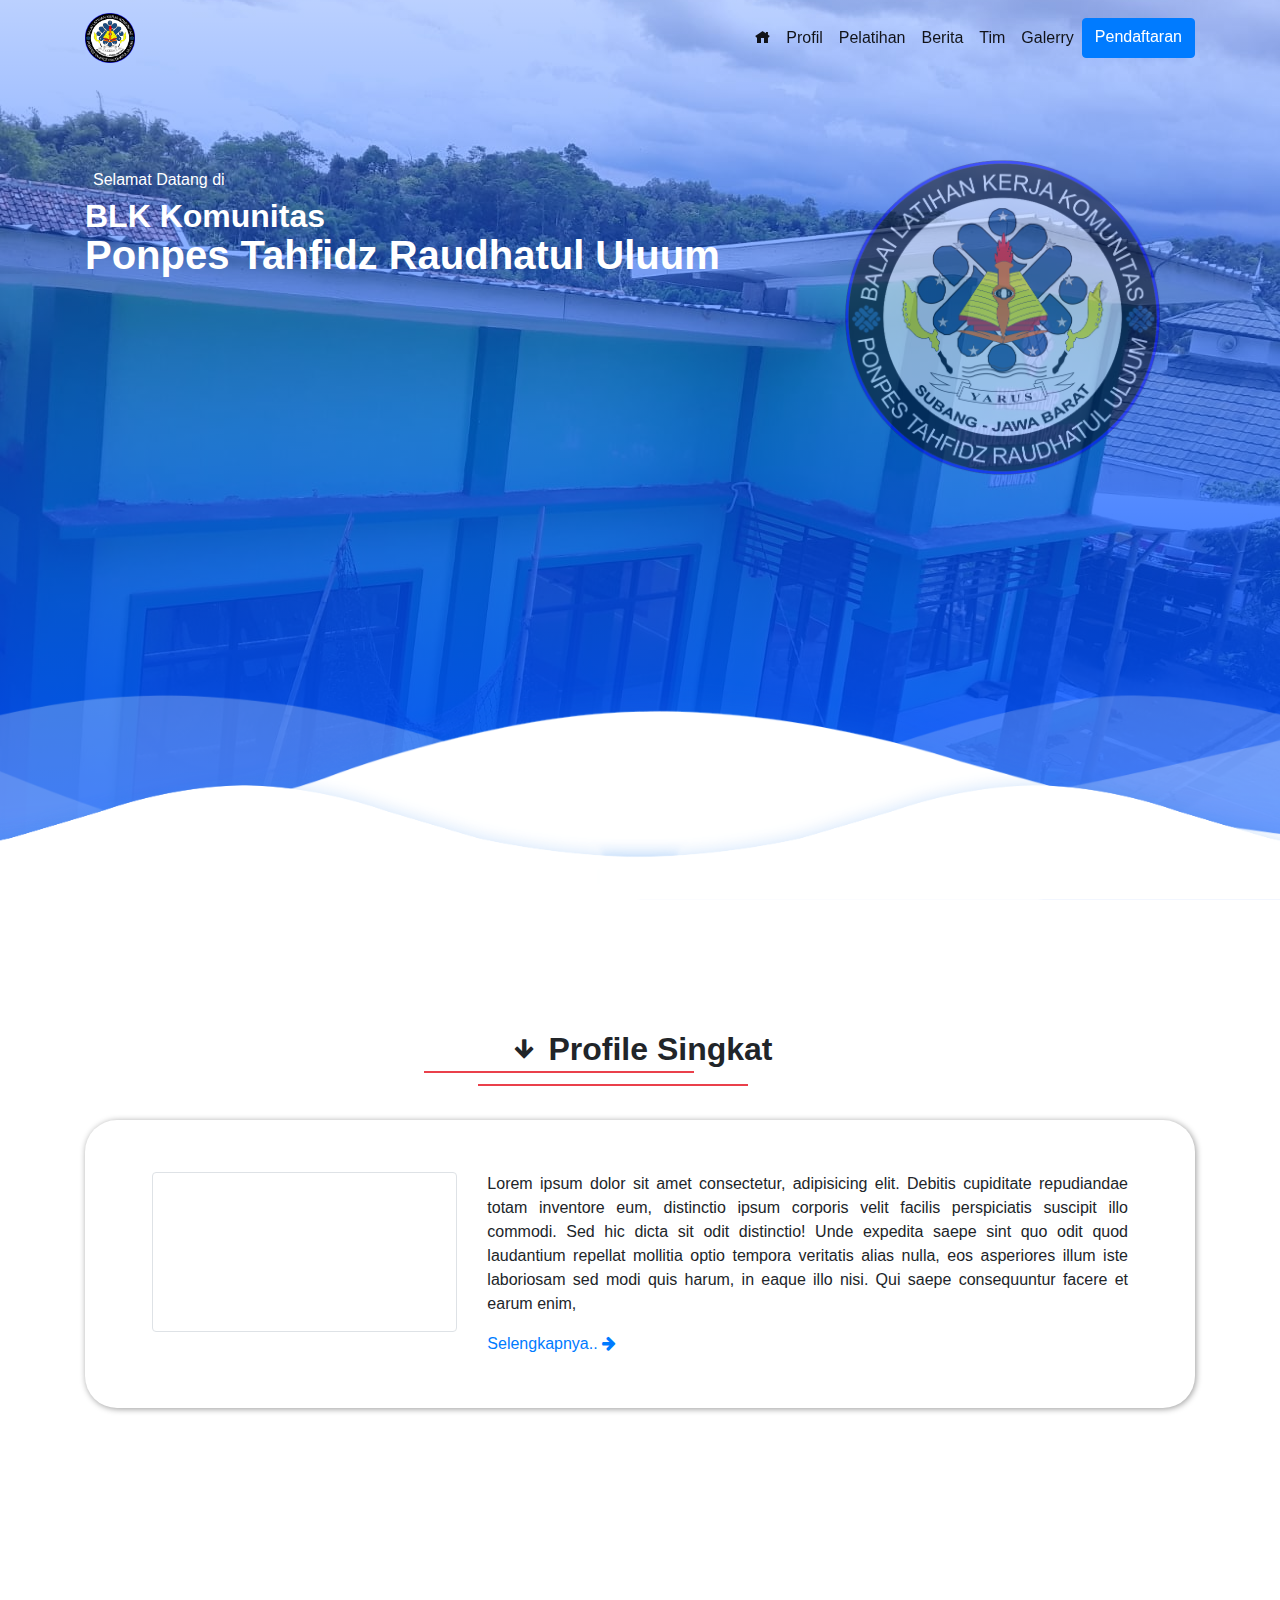
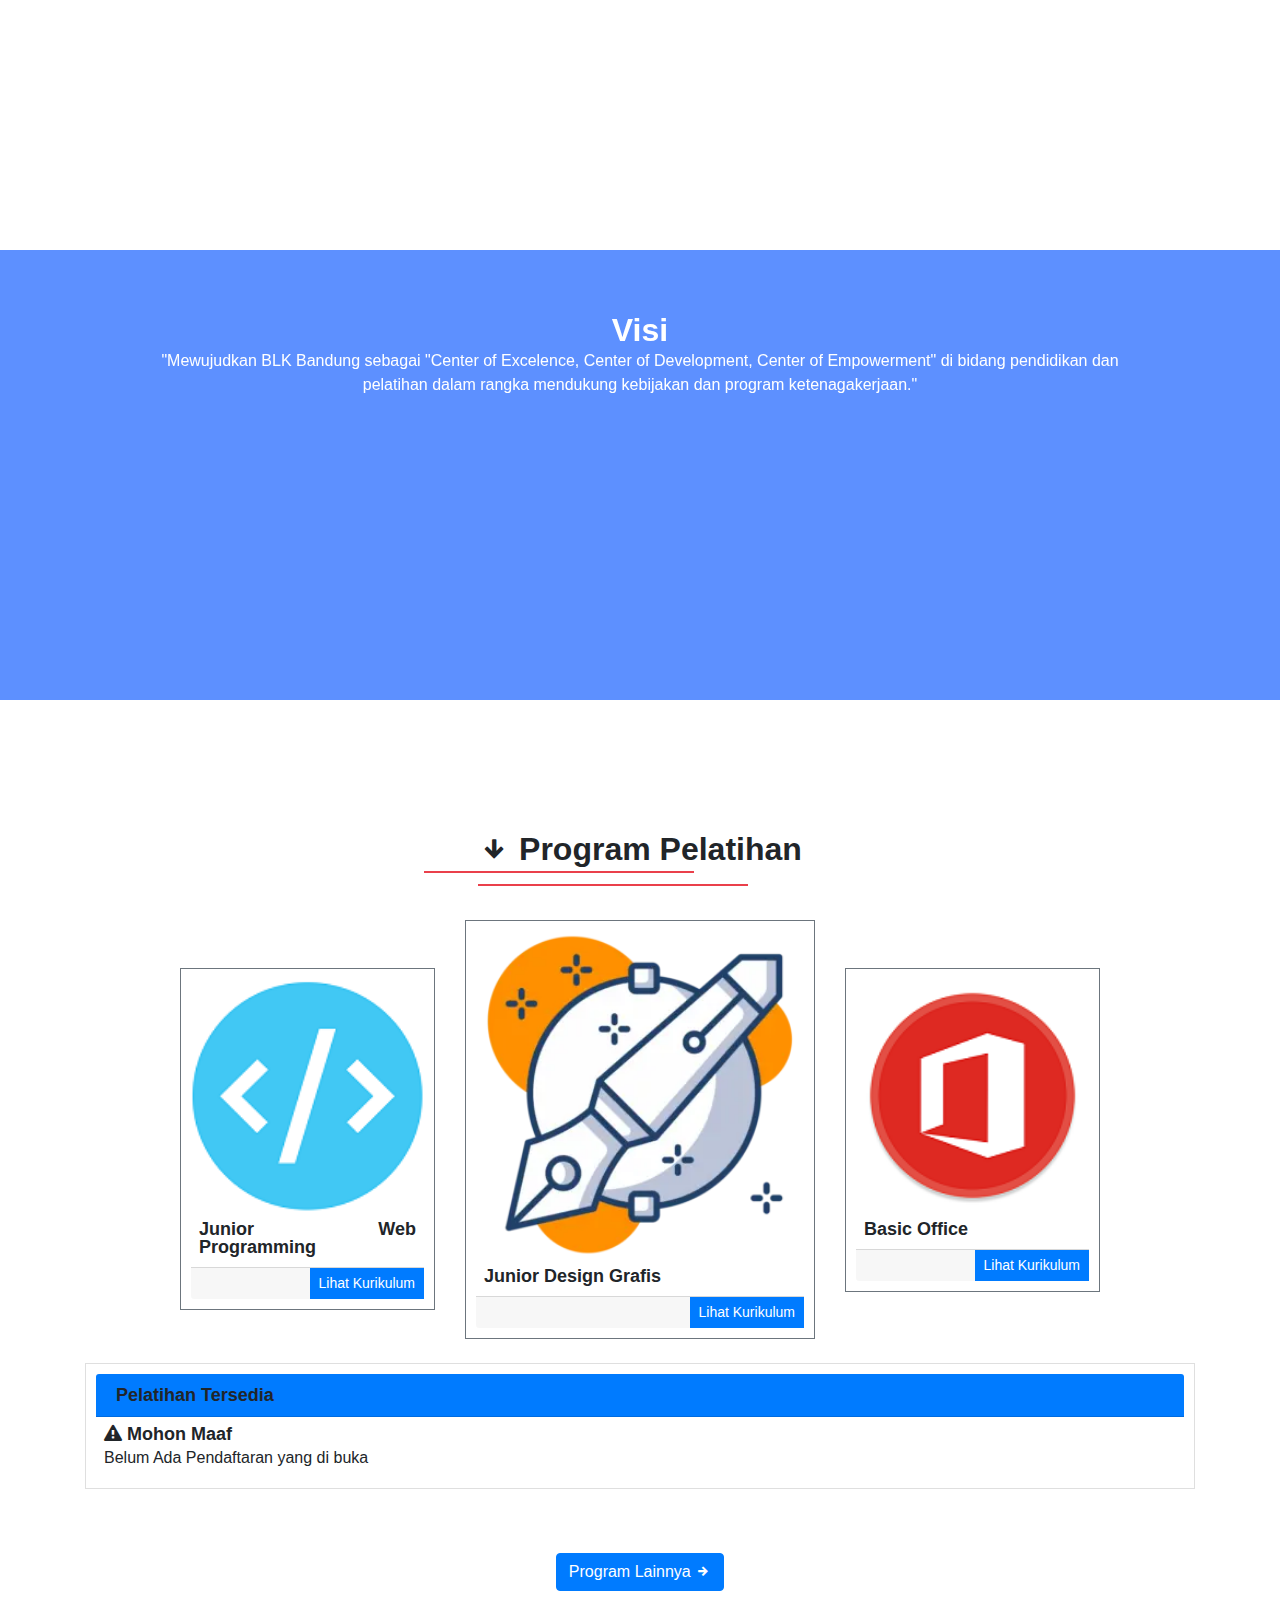
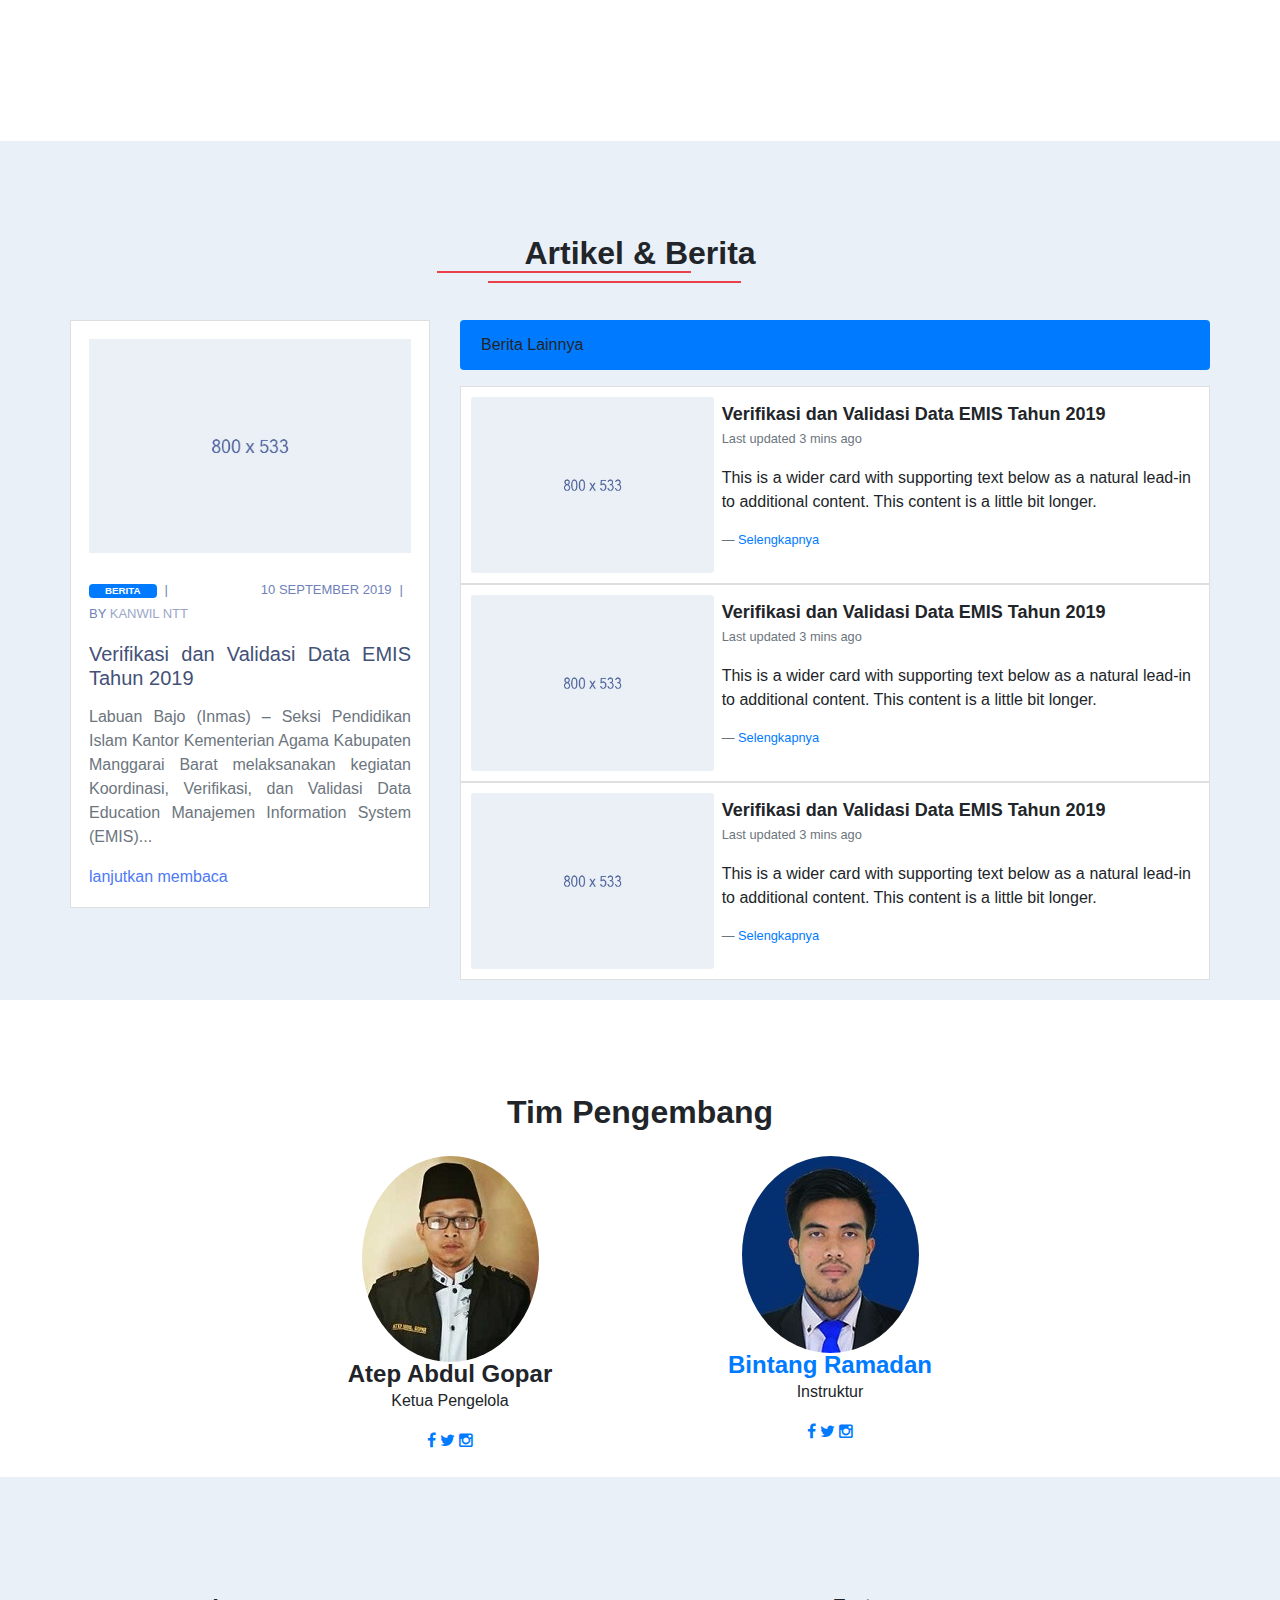
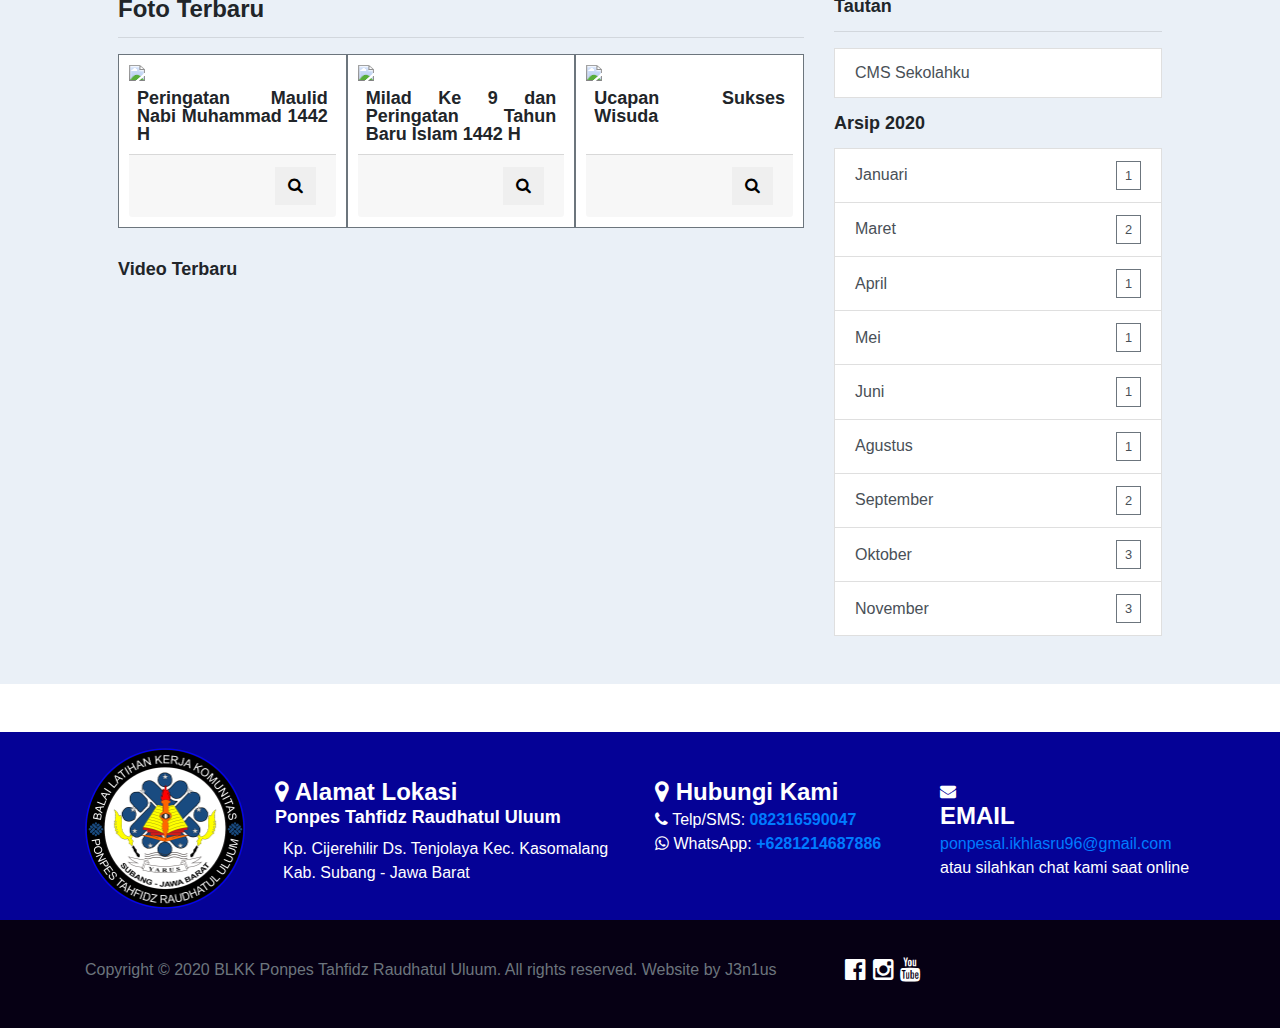
==== commit ed0b6789: "melakukan peruahan nav" ====
--- a/index.html
+++ b/index.html
@@ -262,7 +262,7 @@
                             <p class="text-muted">Labuan Bajo (Inmas) – Seksi Pendidikan Islam Kantor 
                               Kementerian Agama Kabupaten Manggarai Barat melaksanakan kegiatan Koordinasi,
                                 Verifikasi, dan Validasi Data Education Manajemen Information System (EMIS)...</p> 
-                            <a href="#" class="text-primary">lanjutkan   
+                            <a href="berita.html" class="text-primary">lanjutkan   
                                  membaca <i class="fas fa-long-arrow-alt-right"></i></a> 
                         </div>   
                     </div> 
@@ -383,13 +383,15 @@
                 <div class="img-effect">
                   <img class="rounded-circle img-fluid" src="img/bintang.jpg" alt="">                
                     <div class="cretive_img_content">
-                      <h4>Bintang Ramadan</h4>                    
+                      <h4>
+                        <a href="mytim.html">Bintang Ramadan</a>
+                      </h4>                    
                       <p>Instruktur</p>
-                      <div class="social mt-0">
-                          <a href="#" target="_blank" data-original-title="" title=""><i class="fa fa-facebook"></i></a>                  
-                          <a href="#" target="_blank" data-original-title="" title=""><i class="fa fa-twitter"></i></a>
-                          <a href="#" target="_blank" data-original-title="" title="Sandhika Galih"><i class="fa fa-instagram"></i></a>                  
-                        </div>                      
+                        <div class="social mt-0">
+                            <a href="#" target="_blank" data-original-title="" title=""><i class="fa fa-facebook"></i></a>                  
+                            <a href="#" target="_blank" data-original-title="" title=""><i class="fa fa-twitter"></i></a>
+                            <a href="#" target="_blank" data-original-title="" title="Sandhika Galih"><i class="fa fa-instagram"></i></a>                  
+                          </div>                      
                     </div>
                 </div>
               </div> 
@@ -573,7 +575,7 @@
   
               <div class="col-md-4">
                 <h4>
-                  <i class="fa fa-facebook-official" aria-hidden="true"></i>
+                <i class="fa fa-facebook-official" aria-hidden="true"></i>
                 <i class="fa fa-instagram" aria-hidden="true"></i>
                 <i class="fa fa-youtube" aria-hidden="true"></i>
                 </h4>
--- a/css/style.css
+++ b/css/style.css
@@ -389,6 +389,30 @@
 
 .sd{
     box-shadow: 0 3px 10px rgba(0,0,0,.5);
+}
+
+.paralax{
+    position: relative;
+    background-color: rgba(7, 53, 180, 0.973);
+    background-size: cover;
+    background-repeat: no-repeat;
+    background-attachment: fixed;
+    background-position: center;
+    height: 50vh;
+}
+
+.paralax::before{
+    content: '';
+    position: absolute;
+    top: 0;
+    bottom: 0;
+    left: 0;
+    right: 0;
+    background-color: rgba(0,0,0,.5);
+}
+
+.paralax-berita{
+    background-image: url(../img/bg1.jpeg);
 }
 
 .header-body {
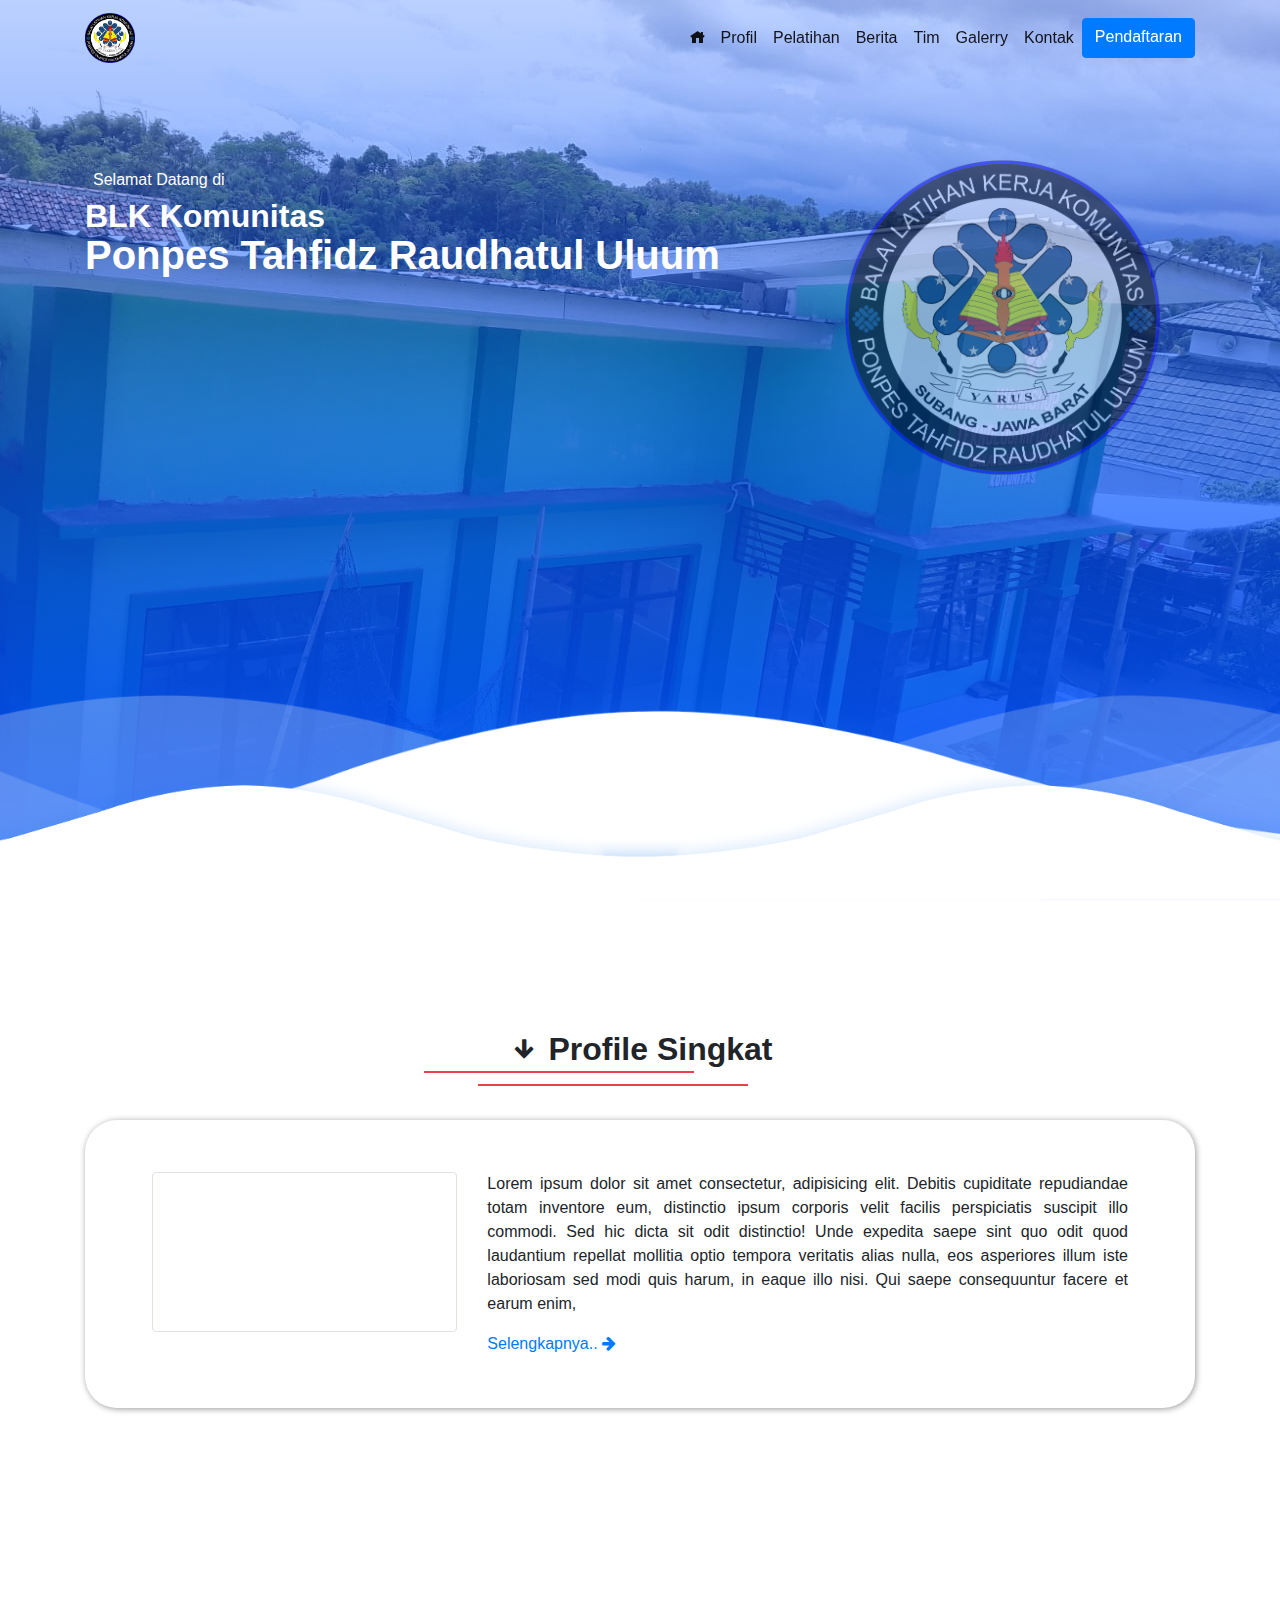
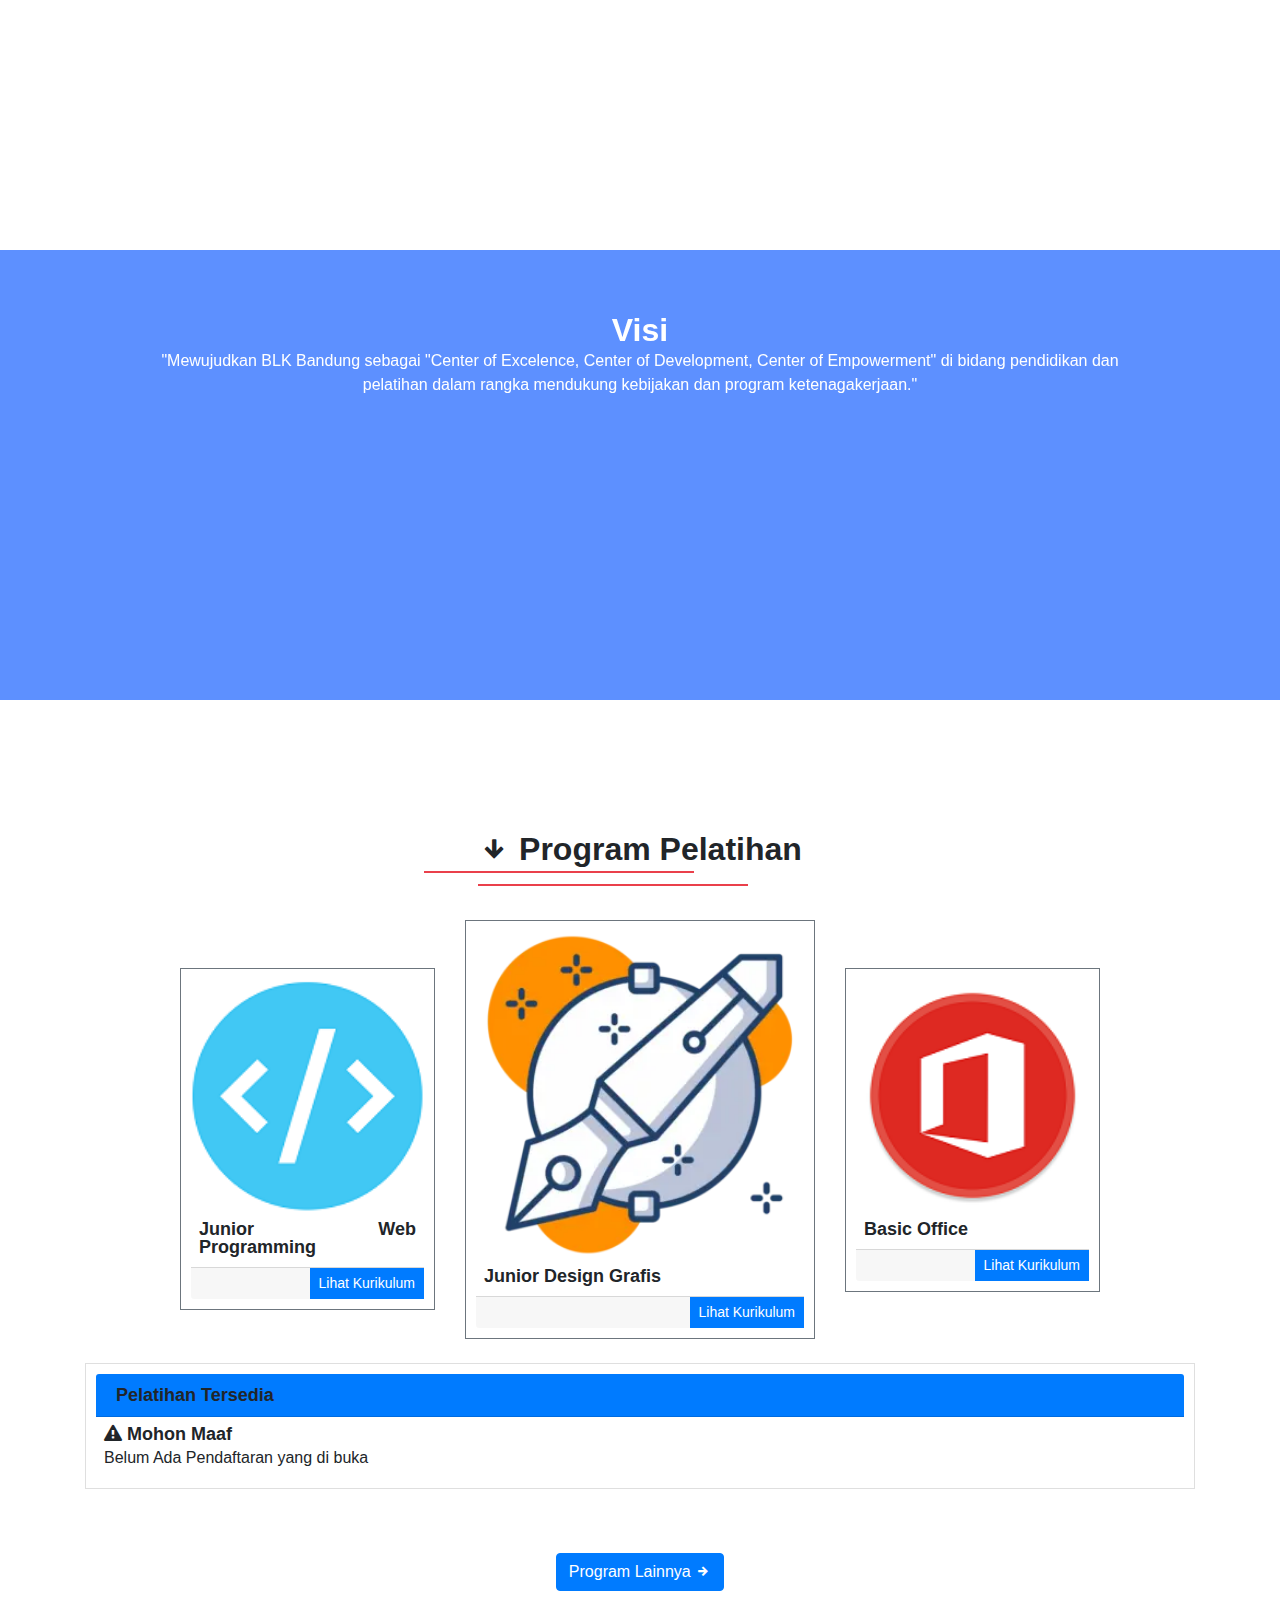
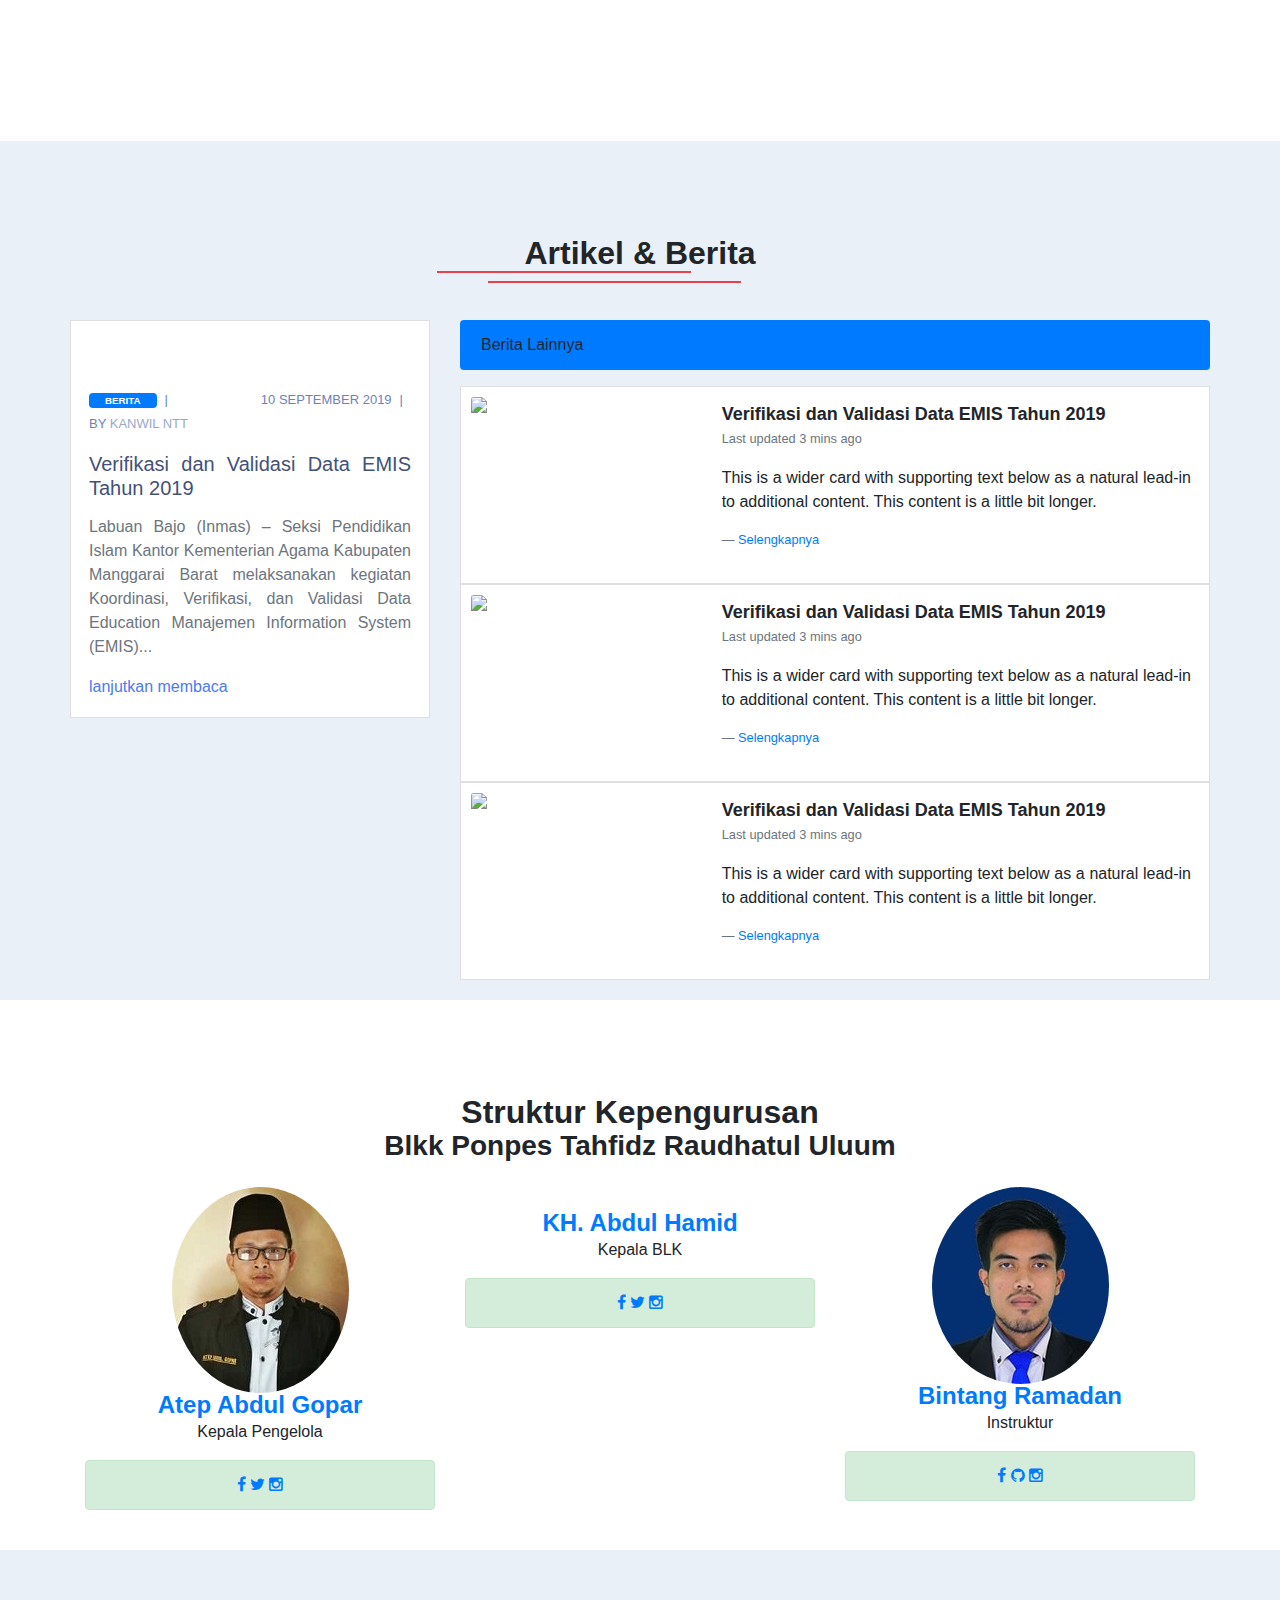
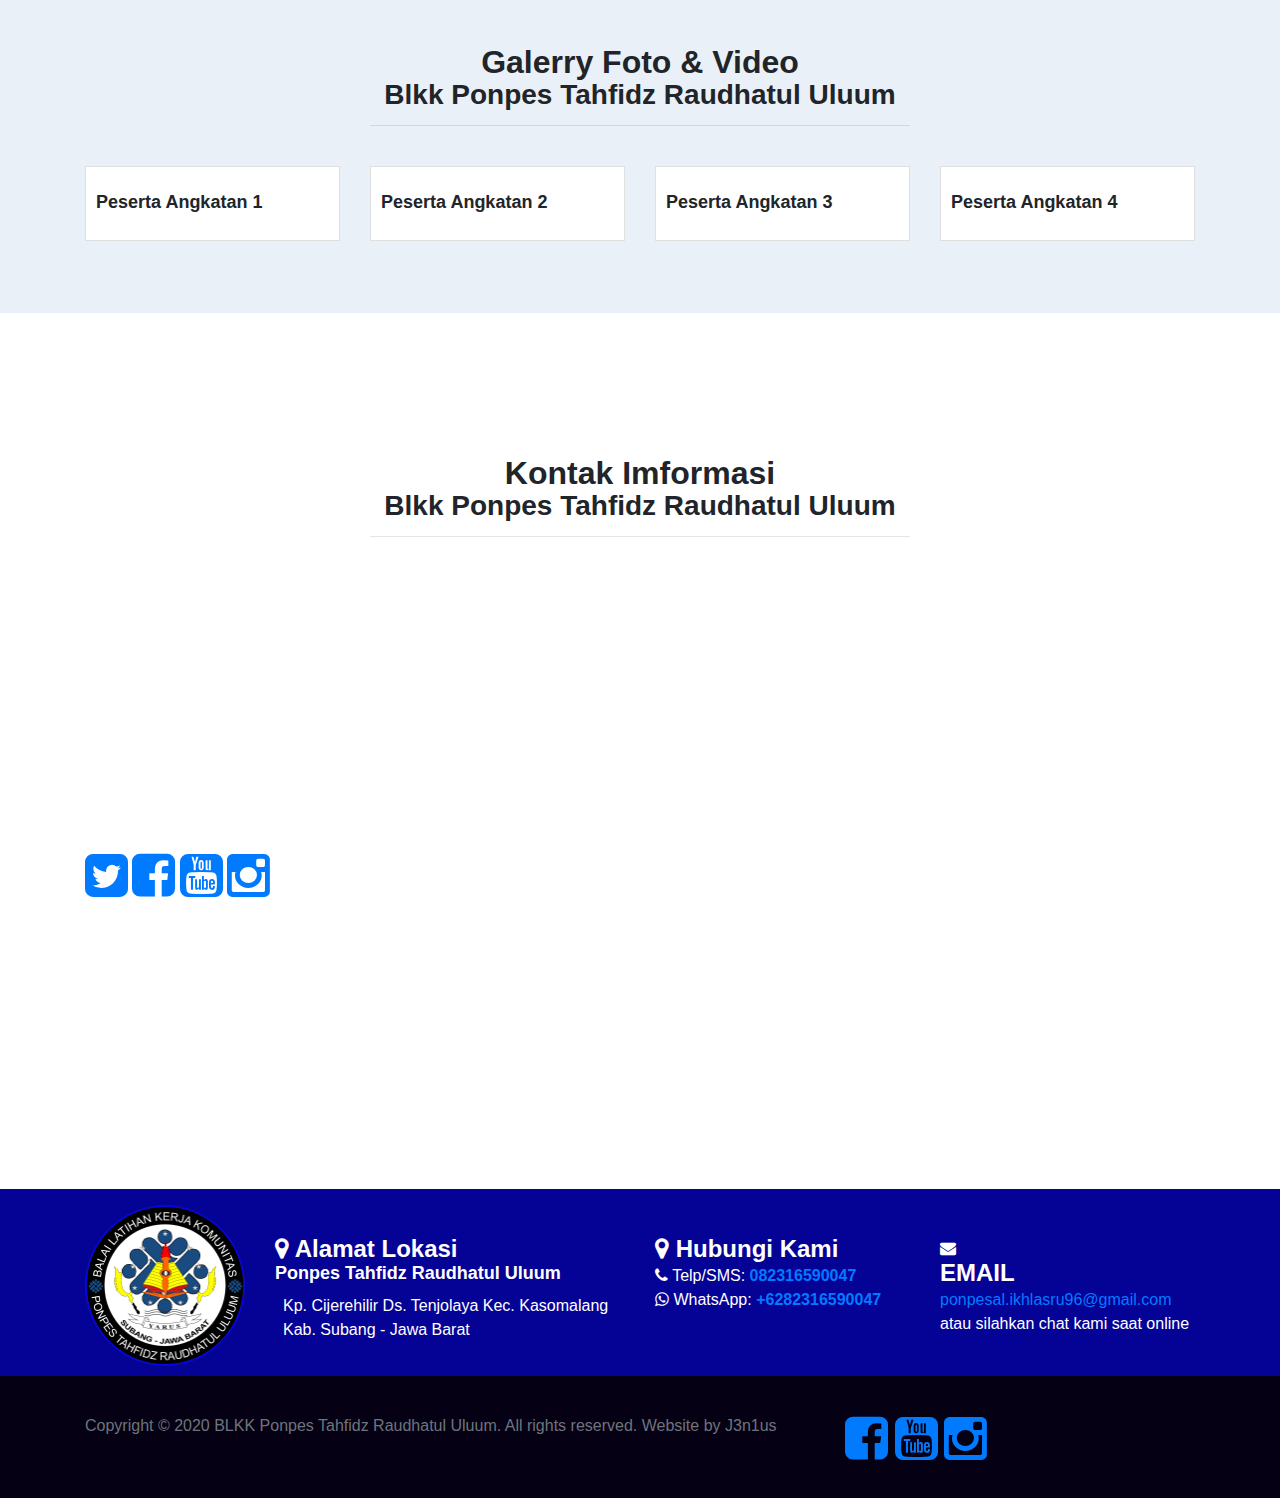
==== commit f95e1c86: "Update index.html" ====
--- a/index.html
+++ b/index.html
@@ -1,3 +1,4 @@
+
 <!doctype html>
 <html lang="en">
   <head>
@@ -5,6 +6,7 @@
     <meta charset="utf-8">
     <meta name="viewport" content="width=device-width, initial-scale=1, shrink-to-fit=no">
 
+    <link rel="shortcut icon" href="img/logo blkk.png" type="image/x-icon">
     <!-- Bootstrap CSS -->
     <link rel="stylesheet" href="./css/bootstrap.min.css" >
     <!-- <link rel="stylesheet" href="./css/compro.css"> -->
@@ -12,6 +14,9 @@
     <link rel="stylesheet" href="./css/animasi.css">
     <link rel="stylesheet" href="./font/icofont.min.css">
     <link rel="stylesheet" href="./font/font-awesome/css/font-awesome.min.css">
+    <link type="text/css" rel="stylesheet" href="assets/src/css/lightgallery.css" /> 
+
+    <script src="https://ajax.googleapis.com/ajax/libs/jquery/1.11.2/jquery.min.js"></script>
 
     <title>Home | Blkk Ponpes Tahfidz Raudhatul Uluum</title>
 
@@ -38,7 +43,7 @@
   <body>
     <nav class="navbar navbar-expand-lg navbar-light fixed-top">
         <div class="container">
-        <a class="navbar-brand" href="#">
+        <a class="navbar-brand" href="index.html">
             <img src="./img/logo blkk.png" width="50" height="50" class="d-inline-block align-top" alt="">
         </a>
         <button class="navbar-toggler" type="button" data-toggle="collapse" data-target="#navbarNavAltMarkup" aria-controls="navbarNavAltMarkup" aria-expanded="false" aria-label="Toggle navigation">
@@ -52,6 +57,7 @@
             <a class="nav-item nav-link active" href="index.html#berita">Berita</a>
             <a class="nav-item nav-link active" href="index.html#tim">Tim</a>
             <a class="nav-item nav-link active" href="index.html#galerry">Galerry</a>
+            <a class="nav-item nav-link active" href="index.html#kontak">Kontak</a>
             <a class="nav-item btn btn-primary" href="#">Pendaftaran</a>
           </div>
         </div>
@@ -247,7 +253,7 @@
                   <div class="card"> 
                     <div class="card-body"> 
                         <div class="blog-card"> 
-                            <img src="img/news-3.jpg" alt="" class="img-fluid"> 
+                            <img src="img/img/pembukaan/IMG_20191118_081553.jpg" alt="" class="img-fluid"> 
                             <div class="meta-box"> 
                                 <ul class="p-0 mt-4 list-inline"> 
                                     <li class="list-inline-item"><span class="badge badge-primary px-3">Berita</span></li> 
@@ -279,7 +285,7 @@
                   <div class="card">
                     <div class="row no-gutters">
                       <div class="col-md-4">
-                        <img src="img/news-3.jpg" class="card-img img-fluid" style="min-height: 100%;">
+                        <img src="img/img/sd/0910/TimePhoto_20200910_081208.jpg" class="card-img img-fluid" style="min-height: 100%;">
                       </div>
                       <div class="col-md-8">
                         <div class="card-body">
@@ -300,7 +306,7 @@
                   <div class="card">
                     <div class="row no-gutters">
                       <div class="col-md-4">
-                        <img src="img/news-3.jpg" class="card-img img-fluid" style="min-height: 100%;">
+                        <img src="img/img/sd/0911/IMG_20200911_130855.jpg" class="card-img img-fluid" style="min-height: 100%;">
                       </div>
                       <div class="col-md-8">
                         <div class="card-body">
@@ -321,7 +327,7 @@
                   <div class="card">
                     <div class="row no-gutters">
                       <div class="col-md-4">
-                        <img src="img/news-3.jpg" class="card-img img-fluid" style="min-height: 100%;">
+                        <img src="img/img/pembukaan/IMG_20191119_073621.jpg" class="card-img img-fluid" style="min-height: 100%;">
                       </div>
                       <div class="col-md-8">
                         <div class="card-body">
@@ -357,24 +363,52 @@
         <div class="container">
           <div class="row pt-5 justify-content-center text-center">
             <div class="col-6 pt-5">
-                <h2 class="">Tim Pengembang</h2>
-            </div>
-          </div>
+                <h2 class="">Struktur Kepengurusan</h2>
+                <h3>Blkk Ponpes Tahfidz Raudhatul Uluum</h3>
+            </div>
+          </div>
+
+          <!-- slide -->
+
+
 
           <div class="row justify-content-center mt-4 mb-4">
 
             <div class="col-md-4 text-center">
               <div class="img-effect">
                 <img class="rounded-circle img-fluid" src="img/about-img.jpeg" alt="">                
-                  <div class="cretive_img_content">
-                    <h4>Atep Abdul Gopar</h4>                    
-                    <p>Ketua Pengelola</p>
-                    <div class="social mt-0">
-                        <a href="#" target="_blank" data-original-title="" title=""><i class="fa fa-facebook"></i></a>                  
+                <div class="cretive_img_content">
+                  <h4>
+                    <a href="mytim.html">Atep Abdul Gopar</a>
+                  </h4>                    
+                  <p>Kepala Pengelola</p>
+                    <div class="alert alert-success text-white">
+                      <div class="social mt-0">
+                        <a href="https://web.facebook.com/atep.a.gopar" target="_blank" data-original-title="" title=""><i class="fa fa-facebook"></i></a>                  
                         <a href="#" target="_blank" data-original-title="" title=""><i class="fa fa-twitter"></i></a>
                         <a href="#" target="_blank" data-original-title="" title="Sandhika Galih"><i class="fa fa-instagram"></i></a>                  
-                      </div>                      
-                  </div>
+                      </div>      
+                    </div>                
+                </div>
+              </div>
+            </div>      
+
+            <div class="col-md-4 text-center">
+              <div class="img-effect">
+                <img class="rounded-circle img-fluid" src="img/ua.jpg" alt="">                
+                <div class="cretive_img_content">
+                  <h4>
+                    <a href="mytim.html">KH. Abdul Hamid</a>
+                  </h4>                    
+                  <p>Kepala BLK</p>
+                    <div class="alert alert-success text-white">
+                      <div class="social mt-0">
+                        <a href="https://web.facebook.com/atep.a.gopar" target="_blank" data-original-title="" title=""><i class="fa fa-facebook"></i></a>                  
+                        <a href="#" target="_blank" data-original-title="" title=""><i class="fa fa-twitter"></i></a>
+                        <a href="#" target="_blank" data-original-title="" title="Sandhika Galih"><i class="fa fa-instagram"></i></a>                  
+                      </div>      
+                    </div>                
+                </div>
               </div>
             </div>         
 
@@ -387,11 +421,13 @@
                         <a href="mytim.html">Bintang Ramadan</a>
                       </h4>                    
                       <p>Instruktur</p>
-                        <div class="social mt-0">
-                            <a href="#" target="_blank" data-original-title="" title=""><i class="fa fa-facebook"></i></a>                  
-                            <a href="#" target="_blank" data-original-title="" title=""><i class="fa fa-twitter"></i></a>
-                            <a href="#" target="_blank" data-original-title="" title="Sandhika Galih"><i class="fa fa-instagram"></i></a>                  
-                          </div>                      
+                        <div class="alert alert-success text-white">
+                          <div class="social mt-0">
+                            <a href="https://web.facebook.com/jhon.poxer.9/" target="_blank" data-original-title="" title=""><i class="fa fa-facebook"></i></a>                  
+                            <a href="https://github.com/bintang99" target="_blank" data-original-title="" title=""><i class="fa fa-github"></i></a>
+                            <a href="https://www.instagram.com/mr_b4jin94n/" target="_blank" data-original-title="" title="Sandhika Galih"><i class="fa fa-instagram"></i></a>                  
+                          </div>      
+                        </div>                
                     </div>
                 </div>
               </div> 
@@ -406,132 +442,110 @@
      <!-- akhir ujicoba -->
 
      <!-- Galerry -->
-     <section id="galerry" class="mb-5" style="    background: #eaf0f7;">
-       <div class="container p-0 ">
-        <div class="row p-5">
-          <!-- CONTENT -->
-          <div class="col-lg-8 mt-5 col-md-8 col-sm-12 ">
-    <!-- TULISAN POPULER -->
-    <!-- ujicoba -->
-    <!-- Photo Terbaru -->
-        <h4 class="page-title mt-4 mb-3">Foto Terbaru</h4>
-        <hr>
-      <div class="row no-gutters">
-       <div class="col-md-4 mb-3">
-            <div class="card h-100 shadow-sm border border-secondary rounded-0">
-              <img src="http://raudhatul-uluum.com/media_library/albums/4e3b046537bdef302a5964c5956c5333.jpg" class="card-img-top rounded-0">
-              <div class="card-body pb-2">
-                <h5 class="card-title">Peringatan Maulid Nabi Muhammad 1442 H</h5>
-              </div>
-              <div class="card-footer">
-                <button type="button" onclick="photo_preview(7)" class="btn action-button rounded-0 float-right"><i class="fa fa-search"></i></button>
-              </div>
-            </div>
-          </div>
-          <div class="col-md-4 mb-3">
-            <div class="card h-100 shadow-sm border border-secondary rounded-0">
-              <img src="http://raudhatul-uluum.com/media_library/albums/c1f8b5d5ce47d79c85269fa03f741dd2.jpg" class="card-img-top img-fluid rounded-0">
-              <div class="card-body pb-2">
-                <h5 class="card-title">Milad Ke 9 dan Peringatan Tahun Baru Islam 1442 H</h5>
-              </div>
-              <div class="card-footer">
-                <button type="button" onclick="photo_preview(6)" class="btn action-button rounded-0 float-right"><i class="fa fa-search"></i></button>
-              </div>
-            </div>
-          </div>
-                <div class="col-md-4 mb-3">
-            <div class="card h-100 shadow-sm border border-secondary rounded-0">
-              <img src="http://raudhatul-uluum.com/media_library/albums/88fd6d858d5f1f01ad6889697c1c6799.png" class="card-img-top rounded-0">
-              <div class="card-body pb-2">
-                <h5 class="card-title">Ucapan Sukses Wisuda</h5>
-                <p class="card-text"></p>
-              </div>
-              <div class="card-footer">
-                <button type="button" onclick="photo_preview(5)" class="btn action-button rounded-0 float-right"><i class="fa fa-search"></i></button>
-              </div>
-            </div>
-          </div>
+     <section id="galerry" class="pb-5" style="    background: #eaf0f7;">
+       <div class="container">
+
+        <div class="row pt-5 justify-content-center text-center">
+          <div class="col-6 pt-5">
+              <h2 class="">Galerry Foto & Video</h2>
+              <h3>Blkk Ponpes Tahfidz Raudhatul Uluum</h3>
+              <hr>
+          </div>
+        </div>
+
+         <div class="row py-4">
+           <div class="col-md-3">
+              <div class="card">
+                <img src="img/img/sd/0914/TimePhoto_20200914_085355.jpg" class="img-fluid" alt="">
+                <h5 class="card-title py-3">
+                  Peserta Angkatan 1
+                </h5>
+              </div>
+           </div>
+
+           <div class="col-md-3">
+              <div class="card">
+                <img src="img/img/sd/0915/TimePhoto_20200915_134622.jpg" class="img-fluid" alt="">
+                <h5 class="card-title py-3">
+                  Peserta Angkatan 2
+                </h5>
+              </div>
+           </div>
+
+           <div class="col-md-3">
+              <div class="card">
+                <img src="img/img/d4d.jpg" class="img-fluid" alt="">
+                <h5 class="card-title py-3">
+                  Peserta Angkatan 3
+                </h5>
+              </div>
+           </div>
+
+           <div class="col-md-3">
+              <div class="card">
+                <img src="img/img/sd/0922/TimePhoto_20200922_091322.jpg" class="img-fluid" alt="">
+                <h5 class="card-title py-3">
+                  Peserta Angkatan 4
+                </h5>
+              </div>
+           </div>
+
+
          </div>
-    
-  
-  
-  
-  
-  
-    <!-- Video Terbaru -->
-        <h5 class="page-title mt-3 mb-3">Video Terbaru</h5>
-      <div class="row">
-                <div class="col-md-6 mb-3">
-            <div class="embed-responsive embed-responsive-16by9">
-              <iframe class="embed-responsive-item" src="https://www.youtube.com/embed/h83K_ENiiXc" allowfullscreen=""></iframe>
-            </div>
-          </div>
-                <div class="col-md-6 mb-3">
-            <div class="embed-responsive embed-responsive-16by9">
-              <iframe class="embed-responsive-item" src="https://www.youtube.com/embed/ZC2CJUiYZHU" allowfullscreen=""></iframe>
-            </div>
-          </div>
-            </div>
-    </div>
-  
-  <div class="col-lg-4 col-md-4 mt-5 col-sm-12 sidebar">
-    <!-- Sambutan Kepala Sekolah  -->
-        <h5 class="page-title mt-4 mb-3">Tautan</h5>
-        <hr>
-      <div class="list-group">
-                <a href="https://sekolahku.web.id" class="list-group-item list-group-item-action rounded-0" target="_blank">CMS Sekolahku</a>
-               
-                
-               
-            </div>
-    
-        <h5 class="page-title mt-3 mb-3">Arsip 2020</h5>
-            <a href="http://raudhatul-uluum.com/arsip/2020/01" class="list-group-item list-group-item-action d-flex justify-content-between align-items-center rounded-0">
-          Januari				<small class="border border-secondary pt-1 pb-1 pr-2 pl-2">1</small>
-        </a>
-            <a href="http://raudhatul-uluum.com/arsip/2020/03" class="list-group-item list-group-item-action d-flex justify-content-between align-items-center rounded-0">
-          Maret				<small class="border border-secondary pt-1 pb-1 pr-2 pl-2">2</small>
-        </a>
-            <a href="http://raudhatul-uluum.com/arsip/2020/04" class="list-group-item list-group-item-action d-flex justify-content-between align-items-center rounded-0">
-          April				<small class="border border-secondary pt-1 pb-1 pr-2 pl-2">1</small>
-        </a>
-            <a href="http://raudhatul-uluum.com/arsip/2020/05" class="list-group-item list-group-item-action d-flex justify-content-between align-items-center rounded-0">
-          Mei				<small class="border border-secondary pt-1 pb-1 pr-2 pl-2">1</small>
-        </a>
-            <a href="http://raudhatul-uluum.com/arsip/2020/06" class="list-group-item list-group-item-action d-flex justify-content-between align-items-center rounded-0">
-          Juni				<small class="border border-secondary pt-1 pb-1 pr-2 pl-2">1</small>
-        </a>
-            <a href="http://raudhatul-uluum.com/arsip/2020/08" class="list-group-item list-group-item-action d-flex justify-content-between align-items-center rounded-0">
-          Agustus				<small class="border border-secondary pt-1 pb-1 pr-2 pl-2">1</small>
-        </a>
-            <a href="http://raudhatul-uluum.com/arsip/2020/09" class="list-group-item list-group-item-action d-flex justify-content-between align-items-center rounded-0">
-          September				<small class="border border-secondary pt-1 pb-1 pr-2 pl-2">2</small>
-        </a>
-            <a href="http://raudhatul-uluum.com/arsip/2020/10" class="list-group-item list-group-item-action d-flex justify-content-between align-items-center rounded-0">
-          Oktober				<small class="border border-secondary pt-1 pb-1 pr-2 pl-2">3</small>
-        </a>
-            <a href="http://raudhatul-uluum.com/arsip/2020/11" class="list-group-item list-group-item-action d-flex justify-content-between align-items-center rounded-0">
-          November				<small class="border border-secondary pt-1 pb-1 pr-2 pl-2">3</small>
-        </a>
-        
-    <!-- Paling Dikomentari -->
-    
-    
-    
-    <!--  Banner -->
-       
-  <!-- /CONTENT -->
-        </div>
        </div>
      </section>
      <!-- akhir Galerry -->
 
+     <section id="kontak" class="my-5 ">
+       <div class="container">
+
+        <div class="row pt-5 pb-5 justify-content-center text-center">
+          <div class="col-6 pt-5">
+              <h2 class="">Kontak Imformasi</h2>
+              <h3>Blkk Ponpes Tahfidz Raudhatul Uluum</h3>
+              <hr>
+          </div>
+        </div>
+
+
+         <div class="row no-gutters pb-5 mb-5">
+           <div class="col-md-6">
+            <iframe src="https://www.google.com/maps/embed?pb=!1m18!1m12!1m3!1d3962.6376418640825!2d107.78742651397002!3d-6.691724895161894!2m3!1f0!2f0!3f0!3m2!1i1024!2i768!4f13.1!3m3!1m2!1s0x2e692695edaf6c25%3A0x48c64bc876cd6fce!2sPonpes%20Al%20Ikhlas%20Raudhatul%20Uluum!5e0!3m2!1sid!2sid!4v1608421276575!5m2!1sid!2sid" width="600" height="250" frameborder="0" style="border:0;" class="float-right"  allowfullscreen="" aria-hidden="false" tabindex="0"></iframe>
+
+           <div class="mt-3">
+            <a href="#"><i class="fa fa-twitter-square" style="font-size:50px;"></i></a>
+
+            <a target="blank" href="https://www.facebook.com/raudhatululuum"><i class="fa fa-facebook-square" style="font-size:50px;"></i></a>
+  
+            <a target="blank" href="https://www.youtube.com/channel/UCOqAwrbSOQafPfco7OtqS5Q"><i class="fa fa-youtube-square" style="font-size:50px;"></i></a>
+  
+            <a target="blank" href="https://www.instagram.com/raudhatul_uluum/"><i class="fa fa-instagram" style="font-size:50px;"></i></a>
+           </div>
+          
+           </div>
+           <div class="col-md-6">
+              <img src="img/hubungi-kami-ppob-mbi-telecom.png" class="img-fluid" alt="">
+           </div>
+         </div>
+       </div>
+     </section>
+
 
      
      <!-- <awal footer> -->
 
-
-      <footer class="p-6">
+      <section id="kontak" class="my-5 ">
+        <div class="container">
+ 
+         <div class="row pt-5 pb-5 justify-content-center text-center">
+           <div class="col-6 pt-5">
+           </div>
+         </div>
+         </div>
+      </section>
+
+
+      <section class="p-6 mt-5" style="background: blue;">
 
         <section id="info">
           <div class="container">
@@ -550,7 +564,7 @@
                 <h4> <i class="fa fa-map-marker" aria-hidden="true"></i> Hubungi Kami</h4>
                 <p>
                   <i class="fa fa-phone"></i>  Telp/SMS: <a href="tel:082316590047"><strong>082316590047</strong></a><br> 
-                  <i class="fa fa-whatsapp"></i> WhatsApp: <a href="https://api.whatsapp.com/send?phone=6281214687886&amp;text=Halo%2C+BLKK+Ponpes+Nurul+Hidayah+Bojongnangka"><strong>+6281214687886</strong></a><br><br>
+                  <i class="fa fa-whatsapp"></i> WhatsApp: <a href="https://api.whatsapp.com/send?phone=6282316590047&amp;text=Halo%2C+BLKK+Ponpes+Tahfidz+Raudhatul+Uluum"><strong>+6282316590047</strong></a><br><br>
                   </p>
              </div>
     
@@ -575,15 +589,17 @@
   
               <div class="col-md-4">
                 <h4>
-                <i class="fa fa-facebook-official" aria-hidden="true"></i>
-                <i class="fa fa-instagram" aria-hidden="true"></i>
-                <i class="fa fa-youtube" aria-hidden="true"></i>
+                  <a target="blank" href="https://www.facebook.com/raudhatululuum"><i class="fa fa-facebook-square" style="font-size:50px;"></i></a>
+  
+                  <a target="blank" href="https://www.youtube.com/channel/UCOqAwrbSOQafPfco7OtqS5Q"><i class="fa fa-youtube-square" style="font-size:50px;"></i></a>
+        
+                  <a target="blank" href="https://www.instagram.com/raudhatul_uluum/"><i class="fa fa-instagram" style="font-size:50px;"></i></a>
                 </h4>
               </div>
             </div>
           </div>
         </div>
-      </footer>
+      </section>
      <!-- </akhir awal> -->
 
 
@@ -617,7 +633,17 @@
     <script src="./js/popper.min.js" ></script>
     <script src="./js/bootstrap.min.js"></script>
 
+    <!-- lightgaleri -->
+    <script src="assets/dist/js/lightgallery.min.js"></script>
+
+    <script src="https://cdn.jsdelivr.net/picturefill/2.3.1/picturefill.min.js"></script>
+
+    <script src="assets/lib/jquery.mousewheel.min.js"></script>
+
     <script>
+      $(document).ready(function(){
+            $('#lightgallery').lightGallery();
+        });
         $(window).scroll(function() {    
          var scroll = $(window).scrollTop();
  
@@ -637,4 +663,4 @@
 
     
   </body>
-</html>+</html>
